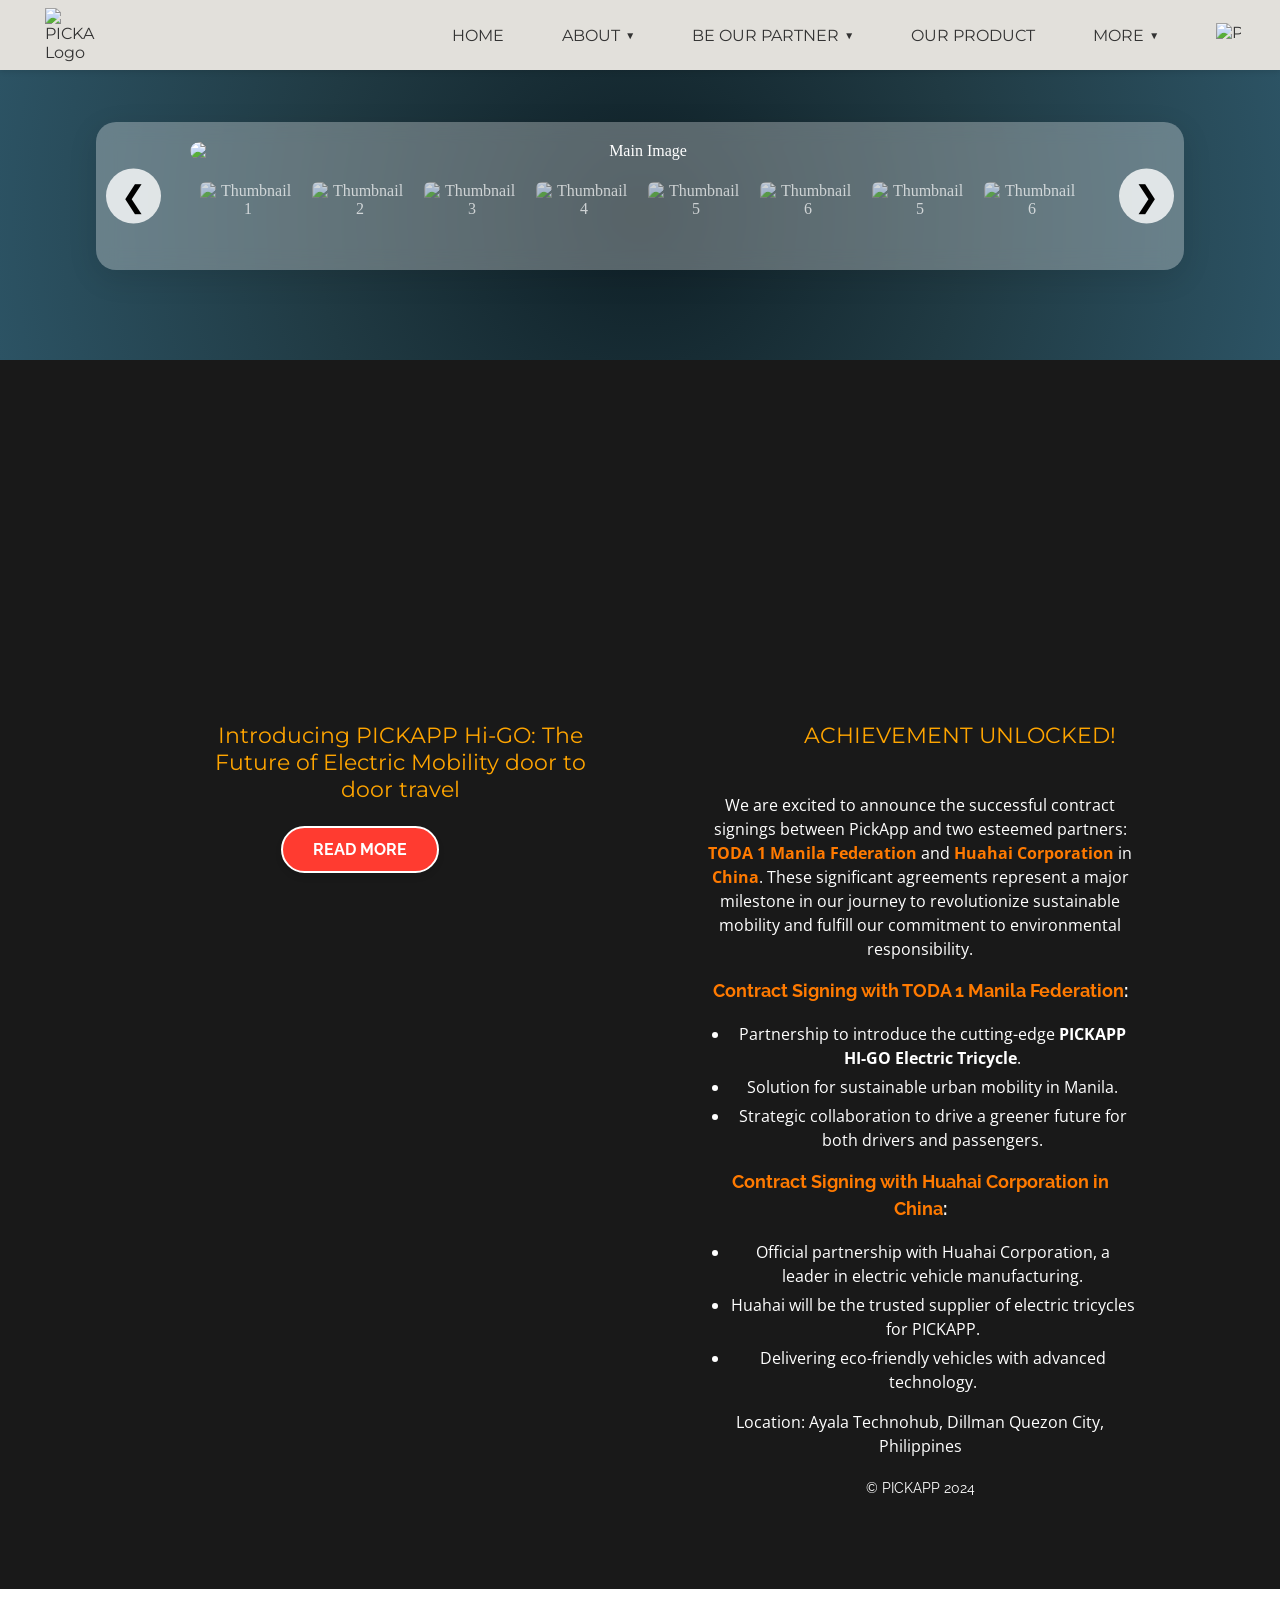
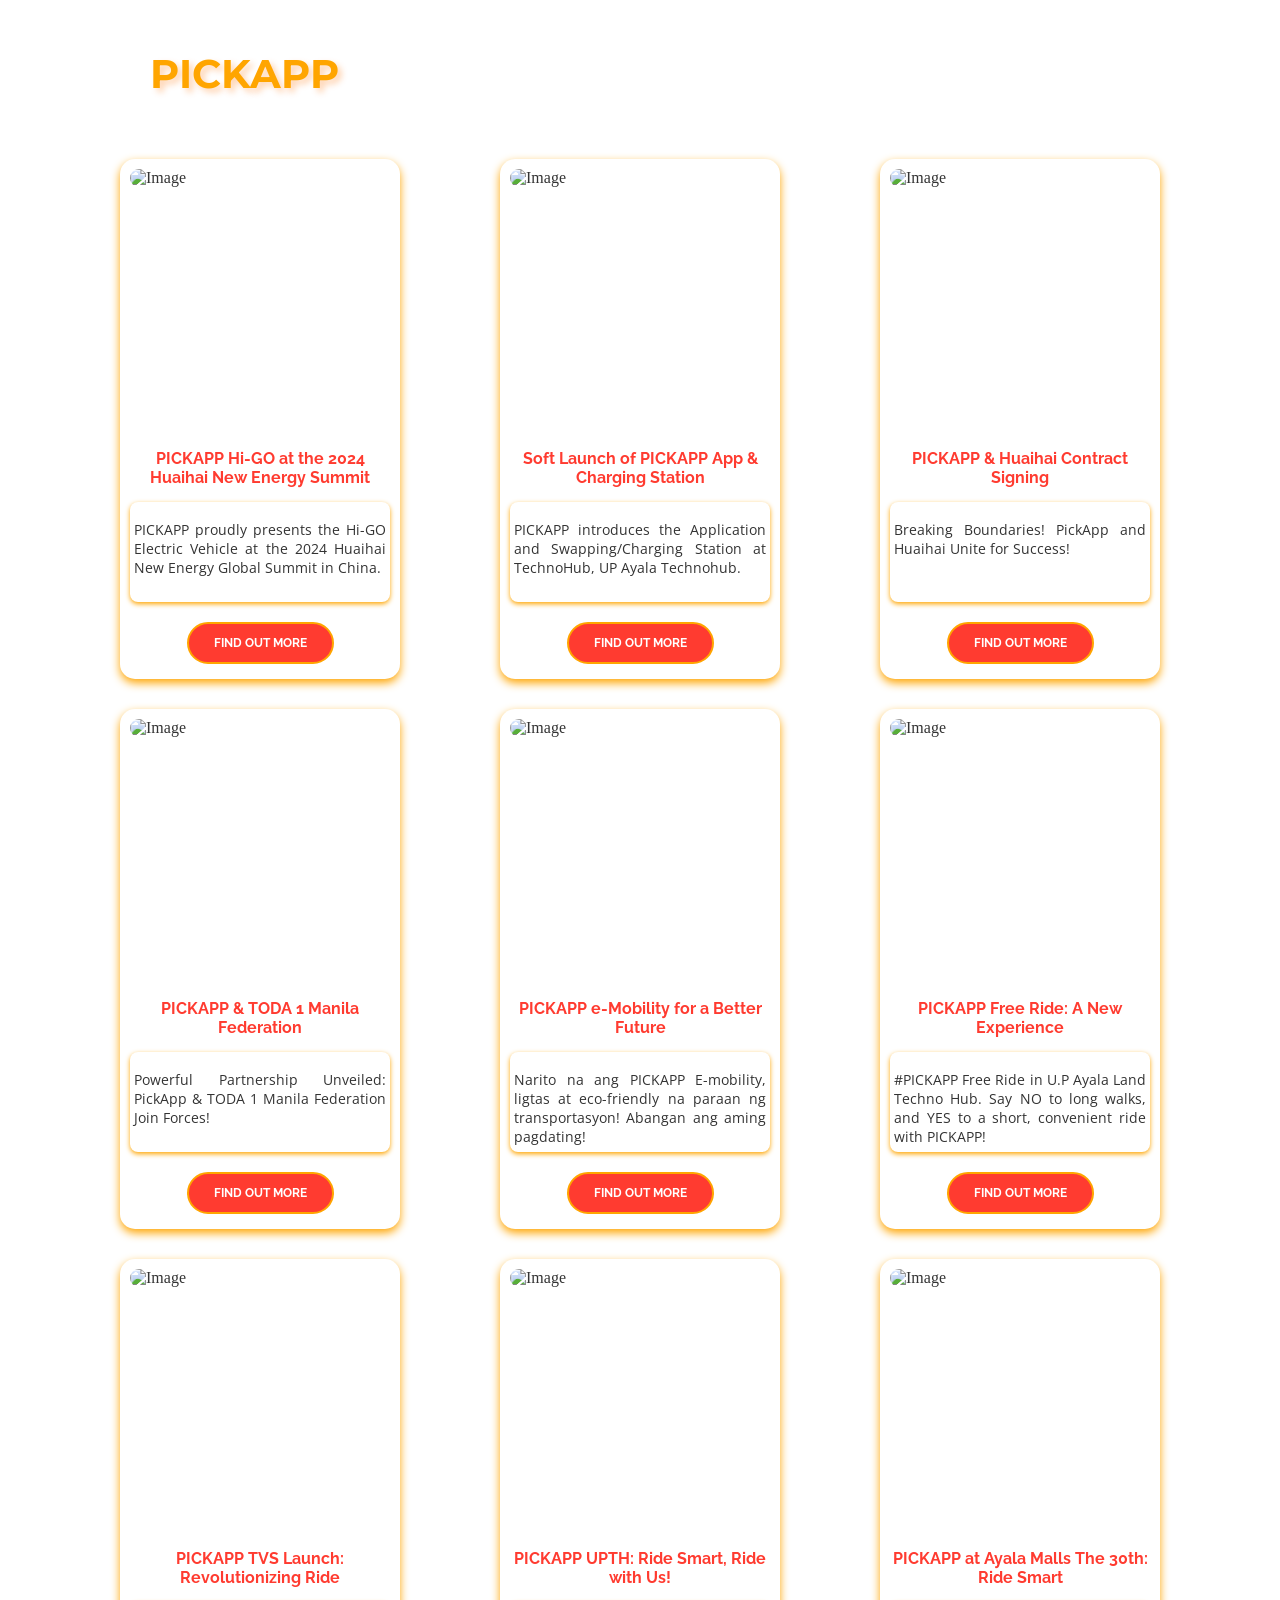
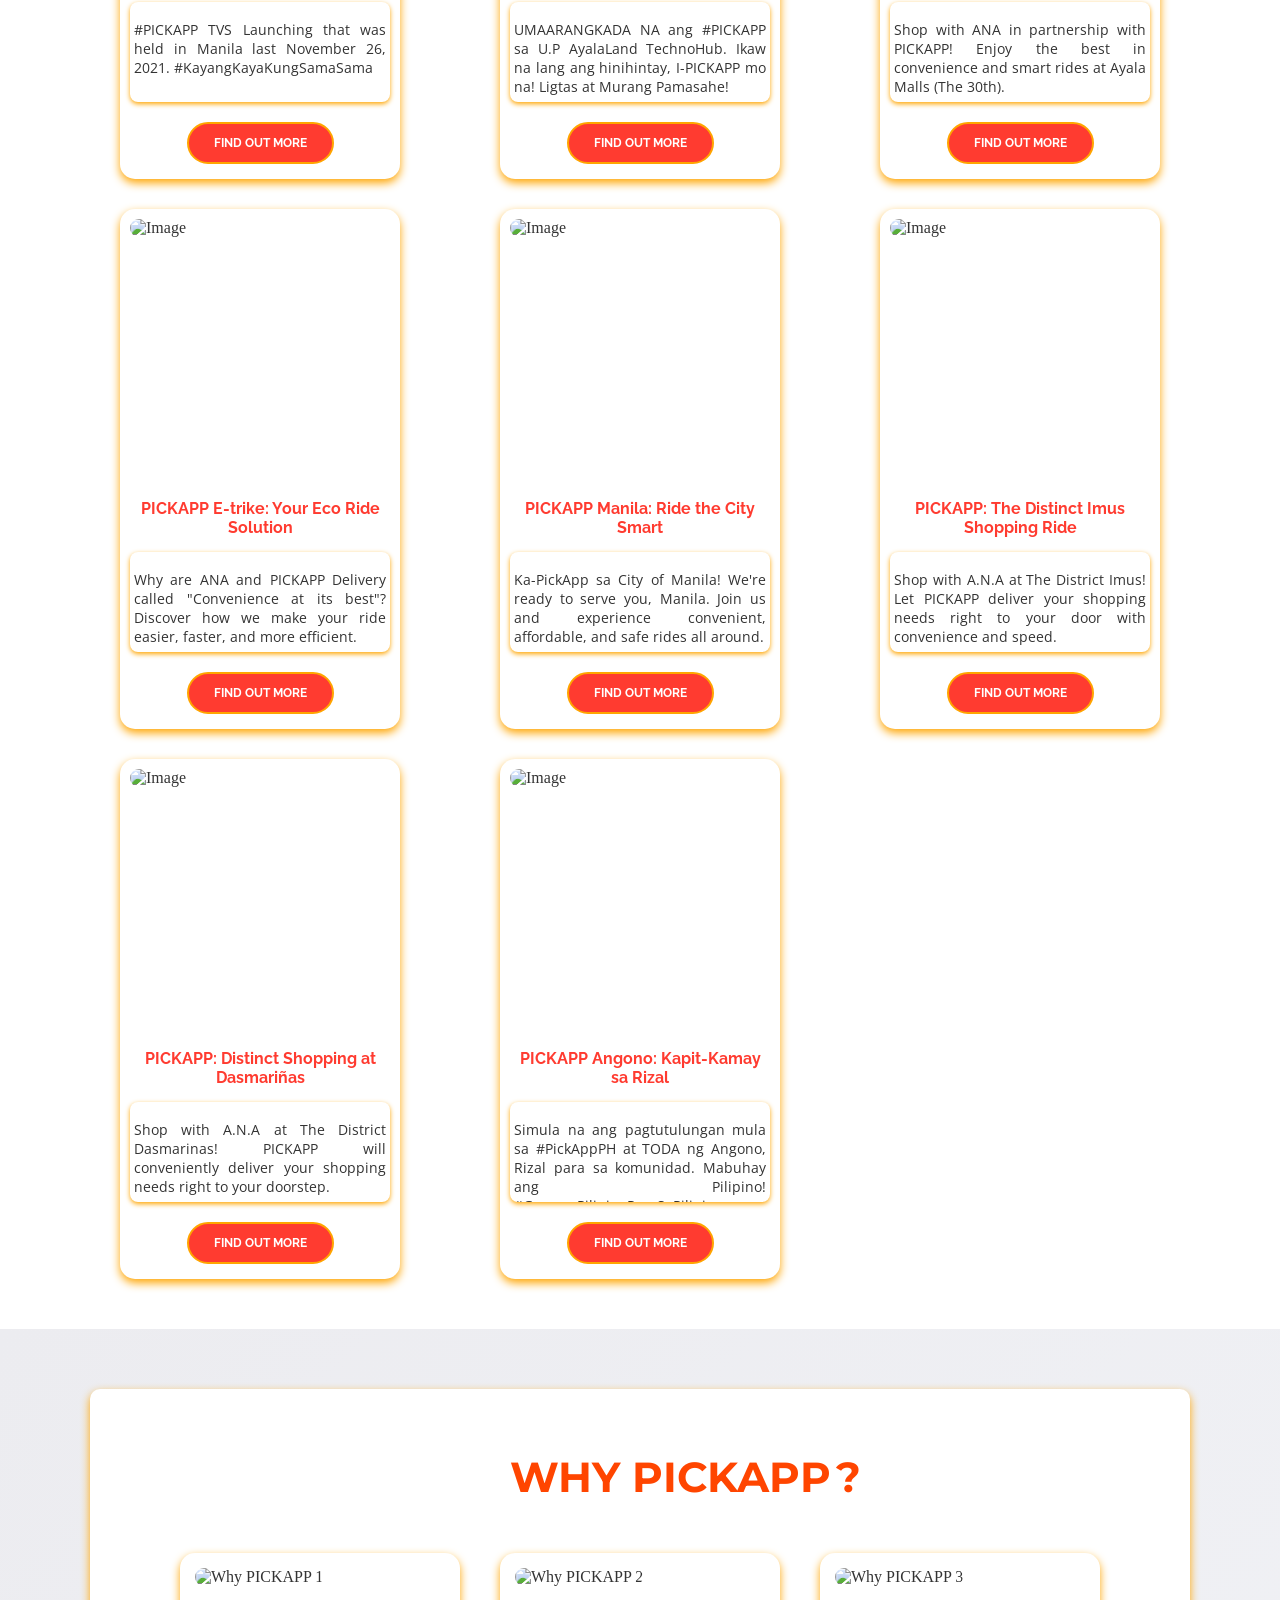
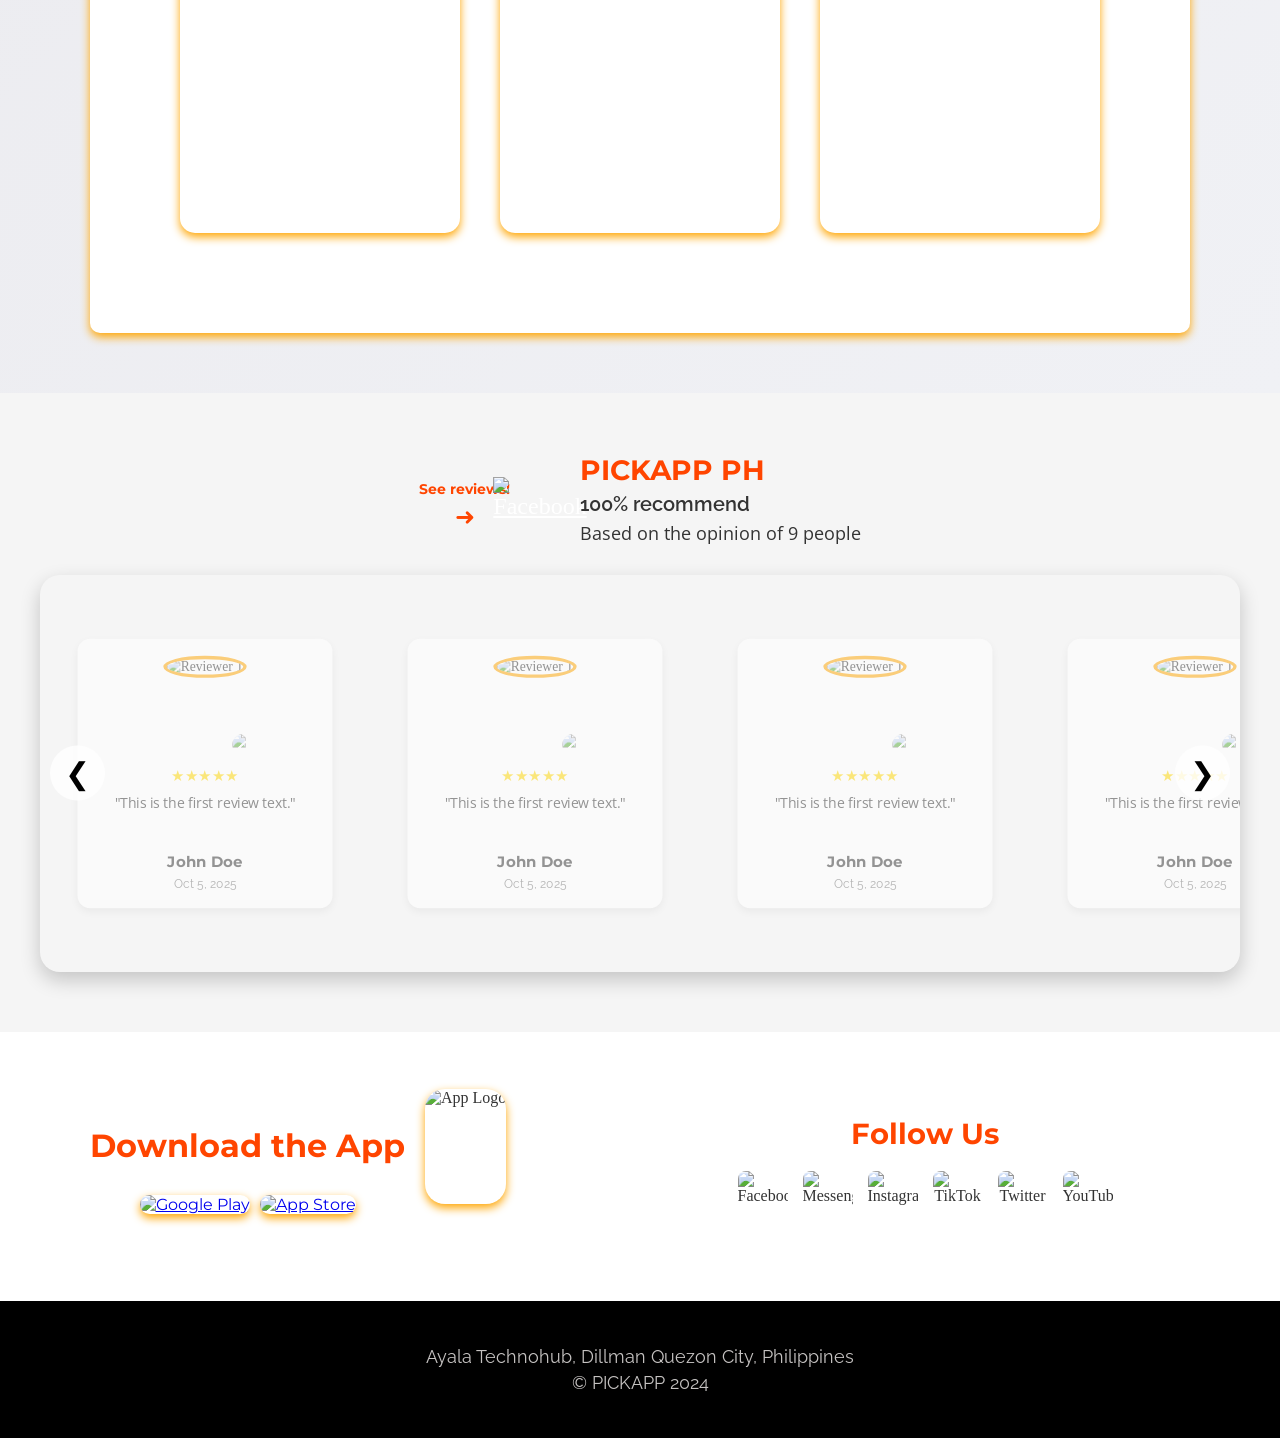
==== index.html @ 8f9430fb "edit font" ====
<!DOCTYPE html>
<html lang="en">
  <link href="https://fonts.googleapis.com/css2?family=Montserrat:wght@400;500;600;700&family=Raleway:wght@400;500;600;700&family=Open+Sans:wght@400;600;700&display=swap" rel="stylesheet">


<head>






  <meta charset="utf-8" />
  <meta name="viewport" content="width=device-width, initial-scale=1" />
  <title>PICKAPP</title>
  <link rel="icon" href="images/logo.png" type="image/png">
  <link rel="stylesheet" href="style.css">

  
  

</head>

<body>

  <!-- Navigation menu -->
  <nav>



    <div class="logo-container">
    <img src="images/logo.png" alt="PICKAPP Logo" class="logo" />
    </div>


    <ul class="menu" id="menu">
      <li><a href="index.html">HOME</a></li>
      <li class="dropdown">
        <input type="checkbox" id="about-toggle" />
        <label for="about-toggle" class="dropdown-link">ABOUT <span class="nav-arrow">▼</span></label>
        <ul class="dropdown-content">
          <li><a href="story.html">The Story Behind</a></li>
          <li><a href="services.html ">PICKAPP Services</a></li>
          <li><a href="how-to-use.html">How to use?</a></li>
          <li><a href="operating-areas.html">Operating Areas</a></li>
          <li><a href="news.html">News</a></li>
        </ul>
      </li>

      <li class="dropdown">
        <input type="checkbox" id="partner-toggle" />
        <label for="partner-toggle" class="dropdown-link">BE OUR PARTNER <span class="nav-arrow">▼</span></label>
        <ul class="dropdown-content">
          <li><a href="pickapp-driver.html">PICKAPP Driver</a></li>
          <li><a href="pickapp-merchant.html">PICKAPP Merchant</a></li>
        </ul>
      </li>

      <li><a href="our-product.html">OUR PRODUCT</a></li>

      <li class="dropdown">
        <input type="checkbox" id="more-toggle" />
        <label for="more-toggle" class="dropdown-link">MORE <span class="nav-arrow">▼</span></label>
        <ul class="dropdown-content">
          <li class="has-children">
            <a href="#" class="parent-label">SUPPORT</a>
            <ul class="submenu">
              <li><a href="quick-links.html">Quick Links</a></li>
              <li><a href="contact-us.html">Contact Us</a></li>
            </ul>
          </li>
          <li class="has-children">
            <a href="#" class="parent-label">OUR POLICIES</a>
            <ul class="submenu">
              <li><a href="disclaimer.html">Disclaimer</a></li>
              <li><a href="privacy-policy.html ">Privacy Policy</a></li>
              <li><a href="terms-and-condition.html">Terms and Conditions</a></li>
              <li><a href="#">FAQs</a></li>
            </ul>
          </li>
        </ul>
      </li>




    

    
    <!-- PERSON ICON + Sign In -->
    <li class="dropdown person-dropdown">
      <input type="checkbox" id="person-toggle" />
      <label for="person-toggle" class="dropdown-link">
        <img src="images/person-icon.png" alt="Person Icon" class="person-icon" />
      </label>
      <ul class="dropdown-content">
        <li><a href="admin-login.php">Sign In</a></li>
      </ul>
    </li>
  </ul>




    <div class="hamburger-icon">
      <span class="bar"></span>
      <span class="bar"></span>
      <span class="bar"></span>
    </div>
  </nav>




<!-- Hero Section -->
<section class="hero-section">
    <canvas id="network-bg"></canvas>
  <div class="gallery-container">
    <!-- Big Image -->
    <div class="gallery-main">
      <img id="mainImage" src="images/hero1.png" alt="Main Image">
    </div>

    <!-- Thumbnails -->
    <div class="gallery-thumbs">
      <img src="images/hero1.jpg" alt="Thumbnail 1" onclick="changeImage(this)">
      <img src="images/hero2.jpg" alt="Thumbnail 2" onclick="changeImage(this)">
      <img src="images/hero3.jpg" alt="Thumbnail 3" onclick="changeImage(this)">
      <img src="images/hero4.jpg" alt="Thumbnail 4" onclick="changeImage(this)">
      <img src="images/hero5.jpg" alt="Thumbnail 5" onclick="changeImage(this)">
      <img src="images/hero6.jpg" alt="Thumbnail 6" onclick="changeImage(this)">
       <img src="images/hero7.jpg" alt="Thumbnail 5" onclick="changeImage(this)">
      <img src="images/hero8.jpg" alt="Thumbnail 6" onclick="changeImage(this)">
    </div>
     <!-- Navigation buttons -->
    <button class="carousel-btn previous">&#10094;</button>
    <button class="carousel-btn proceed">&#10095;</button>
  </div>
</section>




<!-- Wrap the entire content with a parent div -->
<div class="full-page-background">
  <!-- Video Section -->
  <section class="video-section">
    <!-- Left Video Wrapper -->
<div class="video-wrapper">
  <div class="video-container">
    <iframe class="youtube-iframe" 
            data-src="https://www.youtube.com/embed/khmlN9m1Z7U" 
            src="https://www.youtube.com/embed/khmlN9m1Z7U?rel=0" 
            frameborder="0" 
            allow="accelerometer; autoplay; encrypted-media; gyroscope; picture-in-picture" 
            allowfullscreen></iframe>
  </div>
  <!-- Text below the left video -->
  <div class="video-title">
    Introducing PICKAPP Hi-GO: The Future of Electric Mobility door to door travel
  </div>
  
  <!-- Read More Button -->
  <div class="read-more-container">
    <button class="read-more-btn">READ MORE</button>
  </div>
</div>


    <!-- Right Video Wrapper -->
    <div class="video-wrapper">
      <div class="video-container">
        <iframe class="youtube-iframe" 
                data-src="https://www.youtube.com/embed/a-VS2TYZ-FQ" 
                src="https://www.youtube.com/embed/a-VS2TYZ-FQ?rel=0" 
                frameborder="0" 
                allow="accelerometer; autoplay; encrypted-media; gyroscope; picture-in-picture" 
                allowfullscreen></iframe>
      </div>
      <!-- Text below the right video -->
      <div class="video-title">
        ACHIEVEMENT UNLOCKED!
      </div>

      <!-- Achievement Text below the right video -->
      <div class="achievement-text">
        <p>We are excited to announce the successful contract signings between PickApp and two esteemed partners: <strong class="highlight">TODA 1 Manila Federation</strong> and <strong class="highlight">Huahai Corporation</strong> in <span class="highlight">China</span>. These significant agreements represent a major milestone in our journey to revolutionize sustainable mobility and fulfill our commitment to environmental responsibility.</p>

        <h3><span class="highlight">Contract Signing with TODA 1 Manila Federation</span>:</h3>
        <ul>
          <li>Partnership to introduce the cutting-edge <strong>PICKAPP HI-GO Electric Tricycle</strong>.</li>
          <li>Solution for sustainable urban mobility in Manila.</li>
          <li>Strategic collaboration to drive a greener future for both drivers and passengers.</li>
        </ul>

        <h3><span class="highlight">Contract Signing with Huahai Corporation in China</span>:</h3>
        <ul>
          <li>Official partnership with Huahai Corporation, a leader in electric vehicle manufacturing.</li>
          <li>Huahai will be the trusted supplier of electric tricycles for PICKAPP.</li>
          <li>Delivering eco-friendly vehicles with advanced technology.</li>
        </ul>

        <p>Location: Ayala Technohub, Dillman Quezon City, Philippines</p>
        <footer>© PICKAPP 2024</footer>
      </div>
    </div>
  </section>
</div>


<!-- Parent Container for Horizontal Alignment -->
<div class="horizontal-align-container">
  <!-- Title -->
  <h1 class="title-orange">PICKAPP</h1>

  <!-- Header Section -->
  <div class="header-section"></div>
</div>



<!-- Grid Section -->
<section class="grid-section">
  <div class="grid-container">



    <!-- Grid Item 1 -->
<div class="grid-item">
  <div class="image-container">
    <img src="images/findout1.png" alt="Image" class="grid-image" />
  </div>
  <div class="title">PICKAPP Hi-GO at the 2024 Huaihai New Energy Summit</div>
  <div class="description">
    <p>
      PICKAPP proudly presents the Hi-GO Electric Vehicle at the 2024 Huaihai New Energy Global Summit in China.
    </p>
  </div>
  <div class="button-container">
    <a href="groundbreaking.html">
      <button class="find-more-btn">Find Out More</button>
    </a>
  </div>
</div>


    <!-- Grid Item 2 -->
    <div class="grid-item">
      <div class="image-container">
        <img src="images/findout2.png" alt="Image" class="grid-image" />
      </div>
      <div class="title">Soft Launch of PICKAPP App & Charging Station</div>
      <div class="description">
        <p>
          PICKAPP introduces the Application and Swapping/Charging Station at TechnoHub, UP Ayala Technohub. 
        </p>
      </div>
      <div class="button-container">
        <a href="https://www.facebook.com/pickappphcommunity" 
           target="_blank" 
           rel="noopener noreferrer">
          <button class="find-more-btn">Find Out More</button>
        </a>
      </div>
    </div>

    <!-- Grid Item 3 -->
    <div class="grid-item">
      <div class="image-container">
        <img src="images/findout3.png" alt="Image" class="grid-image" />
      </div>
      <div class="title">PICKAPP & Huaihai Contract Signing</div>
      <div class="description">
        <p>Breaking Boundaries! PickApp and Huaihai Unite for Success!</p>
      </div>
      <div class="button-container">
        <a href="https://www.facebook.com/pickappphcommunity" 
           target="_blank" 
           rel="noopener noreferrer">
          <button class="find-more-btn">Find Out More</button>
        </a>
      </div>
    </div>

    <!-- Grid Item 4 -->
    <div class="grid-item">
      <div class="image-container">
        <img src="images/findout4.png" alt="Image" class="grid-image" />
      </div>
      <div class="title">PICKAPP & TODA 1 Manila Federation</div>
      <div class="description">
        <p>Powerful Partnership Unveiled: PickApp & TODA 1 Manila Federation Join Forces!</p>
      </div>
      <div class="button-container">
        <a href="https://www.facebook.com/pickappphcommunity" 
           target="_blank" 
           rel="noopener noreferrer">
          <button class="find-more-btn">Find Out More</button>
        </a>
      </div>
    </div>

    <!-- Grid Item 5 -->
    <div class="grid-item">
      <div class="image-container">
        <img src="images/findout5.png" alt="Image" class="grid-image" />
      </div>
      <div class="title">PICKAPP e-Mobility for a Better Future</div>
      <div class="description">
        <p>
          Narito na ang PICKAPP E-mobility, ligtas at eco-friendly na paraan ng transportasyon! Abangan ang aming pagdating!
        </p>
      </div>
      <div class="button-container">
        <a href="https://www.facebook.com/pickappphcommunity" 
           target="_blank" 
           rel="noopener noreferrer">
          <button class="find-more-btn">Find Out More</button>
        </a>
      </div>
    </div>

    <!-- Grid Item 6 -->
    <div class="grid-item">
      <div class="image-container">
        <img src="images/findout6.png" alt="Image" class="grid-image" />
      </div>
      <div class="title">PICKAPP Free Ride: A New Experience</div>
      <div class="description">
        <p>
          #PICKAPP Free Ride in U.P Ayala Land Techno Hub. Say NO to long walks, and YES to a short, convenient ride with PICKAPP!
        </p>    
      </div>
      <div class="button-container">
        <a href="https://www.facebook.com/pickappphcommunity" 
           target="_blank" 
           rel="noopener noreferrer">
          <button class="find-more-btn">Find Out More</button>
        </a>
      </div>
    </div>

    <!-- Grid Item 7 -->
    <div class="grid-item">
      <div class="image-container">
        <img src="images/findout7.png" alt="Image" class="grid-image" />
      </div>
      <div class="title">PICKAPP TVS Launch: Revolutionizing Ride</div>
      <div class="description">
        <p>
          #PICKAPP TVS Launching that was held in Manila last November 26, 2021. #KayangKayaKungSamaSama
        </p>
      </div>
      <div class="button-container">
        <a href="https://www.facebook.com/pickappphcommunity" 
           target="_blank" 
           rel="noopener noreferrer">
          <button class="find-more-btn">Find Out More</button>
        </a>
      </div>
    </div>

    <!-- Grid Item 8 -->
    <div class="grid-item">
      <div class="image-container">
        <img src="images/findout8.png" alt="Image" class="grid-image" />
      </div>
      <div class="title">PICKAPP UPTH: Ride Smart, Ride with Us!</div>
      <div class="description">
        <p>
          UMAARANGKADA NA ang #PICKAPP sa U.P AyalaLand TechnoHub. Ikaw na lang ang hinihintay, I-PICKAPP mo na! Ligtas at Murang Pamasahe!
        </p>
      </div>
      <div class="button-container">
        <a href="https://www.facebook.com/pickappphcommunity" 
           target="_blank" 
           rel="noopener noreferrer">
          <button class="find-more-btn">Find Out More</button>
        </a>
      </div>
    </div>

    <!-- Grid Item 9 -->
    <div class="grid-item">
      <div class="image-container">
        <img src="images/findout9.png" alt="Image" class="grid-image" />
      </div>
      <div class="title">PICKAPP at Ayala Malls The 30th: Ride Smart</div>
      <div class="description">
        <p>
          Shop with ANA in partnership with PICKAPP! Enjoy the best in convenience and smart rides at Ayala Malls (The 30th).
        </p>
      </div>
      <div class="button-container">
        <a href="https://www.facebook.com/pickappphcommunity" 
           target="_blank" 
           rel="noopener noreferrer">
          <button class="find-more-btn">Find Out More</button>
        </a>
      </div>
    </div>

    <!-- Grid Item 10 -->
    <div class="grid-item">
      <div class="image-container">
        <img src="images/findout10.png" alt="Image" class="grid-image" />
      </div>
      <div class="title">PICKAPP E-trike: Your Eco Ride Solution</div>
      <div class="description">
        <p>
          Why are ANA and PICKAPP Delivery called "Convenience at its best"? Discover how we make your ride easier, faster, and more efficient.
        </p>
      </div>
      <div class="button-container">
        <a href="https://www.facebook.com/pickappphcommunity/posts/233644895137249"
           target="_blank" 
           rel="noopener noreferrer">
          <button class="find-more-btn">Find Out More</button>
        </a>
      </div>
    </div>

    <!-- Grid Item 11 -->
    <div class="grid-item">
      <div class="image-container">
        <img src="images/findout11.png" alt="Image" class="grid-image" />
      </div>
      <div class="title">PICKAPP Manila: Ride the City Smart</div>
      <div class="description">
        <p>
          Ka-PickApp sa City of Manila! We're ready to serve you, Manila. Join us and experience convenient, affordable, and safe rides all around.
        </p>
      </div>
      <div class="button-container">
        <a href="https://www.facebook.com/pickappphcommunity" 
           target="_blank" 
           rel="noopener noreferrer">
          <button class="find-more-btn">Find Out More</button>
        </a>
      </div>
    </div>

    <!-- Grid Item 12 -->
    <div class="grid-item">
      <div class="image-container">
        <img src="images/findout12.png" alt="Image" class="grid-image" />
      </div>
      <div class="title">PICKAPP: The Distinct Imus Shopping Ride</div>
      <div class="description">
        <p>
          Shop with A.N.A at The District Imus! Let PICKAPP deliver your shopping needs right to your door with convenience and speed.
        </p>
      </div>
      <div class="button-container">
        <a href="https://www.facebook.com/TheDistrictImus/posts/5101913609882701" 
           target="_blank" 
           rel="noopener noreferrer">
          <button class="find-more-btn">Find Out More</button>
        </a>
      </div>
    </div>

    <!-- Grid Item 13 -->
    <div class="grid-item">
      <div class="image-container">
        <img src="images/findout13.png" alt="Image" class="grid-image" />
      </div>
      <div class="title">PICKAPP: Distinct Shopping at Dasmariñas</div>
      <div class="description">
        <p>
          Shop with A.N.A at The District Dasmarinas! PICKAPP will conveniently deliver your shopping needs right to your doorstep.
        </p>
      </div>
      <div class="button-container">
        <a href="https://www.facebook.com/TheDistrictDasmarinas/posts/1742062149276291" 
           target="_blank" 
           rel="noopener noreferrer">
          <button class="find-more-btn">Find Out More</button>
        </a>
      </div>
    </div>

    <!-- Grid Item 14 -->
    <div class="grid-item">
      <div class="image-container">
        <img src="images/findout14.png" alt="Image" class="grid-image" />
      </div>
      <div class="title">PICKAPP Angono: Kapit-Kamay sa Rizal</div>
      <div class="description">
        <p>
          Simula na ang pagtutulungan mula sa #PickAppPH at TODA ng Angono, Rizal para sa komunidad. Mabuhay ang Pilipino! #GawangPilipinoParaSaPilipino
        </p>
      </div>
      <div class="button-container">
        <a href="https://www.facebook.com/pickappphcommunity/posts/333092171859187" 
           target="_blank" 
           rel="noopener noreferrer">
          <button class="find-more-btn">Find Out More</button>
        </a>
      </div>
    </div>

  </div>
</section>






  </div>
</section>





<!-- Why PICKAPP Section -->
 <div class="why-background">
<section class="why-pickapp">
  <h2 class="why-title">WHY PICKAPP<span class="question-mark">?</span></h2>
  
  <div class="why-container">
    <div class="image-wrapper">
      <div class="flip-card">
        <div class="flip-card-inner">
          <div class="flip-card-front">
            <img src="images/why1.png" alt="Why PICKAPP 1">
          </div>
          <div class="flip-card-back">
            <div class="back-content">
              <h3>COMMUTER</h3>
              <hr>
              <ul>
                <li>Make commuter ride easier and safer.</li>
                <li>Transform physical queue to digital queue.</li>
              </ul>
            </div>
          </div>
        </div>
      </div>
    </div>

    <div class="image-wrapper">
      <div class="flip-card">
        <div class="flip-card-inner">
          <div class="flip-card-front">
            <img src="images/why2.png" alt="Why PICKAPP 2">
          </div>
          <div class="flip-card-back">
            <div class="back-content">
              <h3>MERCHANT-BUSINESS</h3>
              <hr>
              <ul>
                <li>Hassle-free business accounting and community management.</li>
                <li>Transformation to smart city.</li>
              </ul>
            </div>
          </div>
        </div>
      </div>
    </div>

    <div class="image-wrapper">
      <div class="flip-card">
        <div class="flip-card-inner">
          <div class="flip-card-front">
            <img src="images/why3.png" alt="Why PICKAPP 3">
          </div>
          <div class="flip-card-back">
            <div class="back-content">
              <h3>LIVELIHOOD</h3>
              <hr>
              <ul>
                <li>Continuous revenue for the merchant.</li>
                <li>The life and livelihood of tricycle drivers by using a mobile app – achieve target net take home pay.</li>
              </ul>
            </div>
          </div>
        </div>
      </div>
    </div>
  </div>
</section>
</div>



<section class="review-section">
  <!-- Title / Header -->
  <!-- Title / Header -->
<div class="review-header">
  <div class="arrow-wrapper">
    <p class="arrow-text">See reviews!</p>
    <span class= "arrow">&#10140;</span> <!-- arrow pointing to FB icon -->
  </div>

  <a href="https://www.facebook.com/pickappofficial/reviews/" target="_blank" class="fb-icon-large">
    <img src="images/facebook.png" alt="Facebook">
  </a>

  <div class="review-header-text">
    <h3>PICKAPP PH</h3>
    <p class="recommend">100% recommend</p>
    <p class="opinion">Based on the opinion of 9 people</p>
  </div>
</div>


  <div class="review-carousel">
    <div class="carousel-track">



      <!-- Slides (keep your existing slides here) -->
      <div class="review-slide">
        <div class="reviewer-img-wrapper">
          <img src="images/review1.png" alt="Reviewer 1" class="reviewer-img">
          <img src="images/facebook.png" alt="Facebook" class="fb-icon">
        </div>
        <div class="review-stars">★★★★★</div>
        <p class="review-comment">"This is the first review text."</p>
        <h4 class="review-name">John Doe</h4>
        <span class="review-date">Oct 5, 2025</span>
      </div>

      <!-- Slides (keep your existing slides here) -->
      <div class="review-slide">
        <div class="reviewer-img-wrapper">
          <img src="images/review1.png" alt="Reviewer 1" class="reviewer-img">
          <img src="images/facebook.png" alt="Facebook" class="fb-icon">
        </div>
        <div class="review-stars">★★★★★</div>
        <p class="review-comment">"This is the first review text."</p>
        <h4 class="review-name">John Doe</h4>
        <span class="review-date">Oct 5, 2025</span>
      </div>

      <!-- Slides (keep your existing slides here) -->
      <div class="review-slide">
        <div class="reviewer-img-wrapper">
          <img src="images/review1.png" alt="Reviewer 1" class="reviewer-img">
          <img src="images/facebook.png" alt="Facebook" class="fb-icon">
        </div>
        <div class="review-stars">★★★★★</div>
        <p class="review-comment">"This is the first review text."</p>
        <h4 class="review-name">John Doe</h4>
        <span class="review-date">Oct 5, 2025</span>
      </div>

      <!-- Slides (keep your existing slides here) -->
      <div class="review-slide">
        <div class="reviewer-img-wrapper">
          <img src="images/review1.png" alt="Reviewer 1" class="reviewer-img">
          <img src="images/facebook.png" alt="Facebook" class="fb-icon">
        </div>
        <div class="review-stars">★★★★★</div>
        <p class="review-comment">"This is the first review text."</p>
        <h4 class="review-name">John Doe</h4>
        <span class="review-date">Oct 5, 2025</span>
      </div>

      <!-- Slides (keep your existing slides here) -->
      <div class="review-slide">
        <div class="reviewer-img-wrapper">
          <img src="images/review1.png" alt="Reviewer 1" class="reviewer-img">
          <img src="images/facebook.png" alt="Facebook" class="fb-icon">
        </div>
        <div class="review-stars">★★★★★</div>
        <p class="review-comment">"This is the first review text."</p>
        <h4 class="review-name">John Doe</h4>
        <span class="review-date">Oct 5, 2025</span>
      </div>
      <!-- ... other slides ... -->
    </div>

    <!-- Navigation buttons -->
    <button class="carousel-btn previous">&#10094;</button>
    <button class="carousel-btn proceed">&#10095;</button>
  </div>
</section>





<!-- DOWNLOAD SECTION -->
<section class="download-section">
  <div class="download-container">

    
    <!-- LEFT SIDE -->
    <div class="download-left">
      <div class="download-left-flex">


        <!-- Text & Buttons -->
        <div class="download-text">
          <h2 class="download-title">Download the App</h2>
          <div class="download-buttons">
            <a href="#" class="download-btn">
              <img src="images/googleplay.png" alt="Google Play" class="btn-img">
            </a>
            <a href="#" class="download-btn">
              <img src="images/appstore.png" alt="App Store" class="btn-img">
            </a>
          </div>
        </div>

        <!-- Logo on the right -->
        <div class="download-logo">
          <img src="images/app-logo.png" alt="App Logo" class="app-logo">
        </div>
      </div>
    </div>




<div class="download-right">
  <h2 class="follow-title">Follow Us</h2>
  <div class="social-icons">
    <div class="social-item facebook">
      <img src="images/facebook.png" alt="Facebook">
      <div class="social-hover">
        <span>Facebook</span>
      </div>
    </div>
    <div class="social-item messenger">
      <img src="images/messenger.png" alt="Messenger">
      <div class="social-hover">
        <span>Messenger</span>
      </div>
    </div>
    <div class="social-item instagram">
      <img src="images/ig.png" alt="Instagram">
      <div class="social-hover">
        <span>Instagram</span>
      </div>
    </div>
    <div class="social-item tiktok">
      <img src="images/tiktok.png" alt="TikTok">
      <div class="social-hover">
        <span>TikTok</span>
      </div>
    </div>
    <div class="social-item twitter">
      <img src="images/twitter.png" alt="Twitter">
      <div class="social-hover">
        <span>Twitter</span>
      </div>
    </div>
    <div class="social-item youtube">
      <img src="images/youtube.png" alt="YouTube">
      <div class="social-hover">
        <span>YouTube</span>
      </div>
    </div>
  </div>
</div>

  </div>
</section>





<!-- FOOTER -->
<footer class="site-footer">
  <p>Ayala Technohub, Dillman Quezon City, Philippines</p>
  <p>© PICKAPP 2024</p>
</footer>





<script src="script.js"></script>


</body>

</html>
---- style.css ----
/* ===== base ===== */
* {
  box-sizing: border-box;
}

body {
  color: #333333;
  margin: 0;

}

/* ===== nav container ===== */
nav {
  font-family: 'Montserrat', sans-serif;
  background-color: #e2e0db; /* White background */
  padding: 10px 25px;
  position: fixed;       /* fixed at top */
  top: 0;
  left: 0;
  width: 100%;
  display: flex;
  justify-content: center;  
  align-items: center;
  z-index: 1000;         /* above content */
  height: 70px;          /* set navbar height */
  box-shadow: 0 2px 5px rgba(0,0,0,0.1); /* optional shadow */
}


/* Person icon */
.person-icon {
  width: 25px;
  height: 25px;
  vertical-align: middle;
}

/* Dropdown adjustments for person icon */
.person-dropdown .dropdown-content {
  right: 0;  /* align dropdown to the right */
  left: auto;
}

.person-dropdown .dropdown-link {
  cursor: pointer;
}



/* Hide checkboxes used for toggles */
input[type="checkbox"] {
  display: none;  /* Hide checkboxes */
}

/* Logo container in the navigation */
.logo-container {
  display: flex;
  align-items: center;
  justify-content: flex-start; /* Keep logo left-aligned */
  margin-right: -5px; /* Space between the logo and the menu items */
  padding-left: 20px; /* Space from the left edge */
}

/* Logo image styling */
.logo {
  width: 50px; /* Adjust the width of the logo */
  height: auto; /* Maintain aspect ratio */
}


/* ===== main menu (horizontal) ===== */
.menu {
  list-style: none;
  margin: 0;
  display: flex;            /* Horizontal layout */
  gap: 30px;                /* Spacing between items */
  align-items: center;
  justify-content: right;  /* Ensure the items stay centered */
  position: relative; /* Ensure the menu stays centered when dropdowns open */
  width: 100%;  /* Ensure full width for centering */
}

/* Each top-level item */
.menu > li {
  position: relative;
  white-space: nowrap;
  padding: 0 10px;
}

/* Normal link style */
.menu a,
.dropdown-link {
  color: #333333; /* Default text color is black */
  text-decoration: none;
  font-weight: 400;
  font-size: 16px;
  padding: 6px 4px;
  display: inline-flex;
  align-items: center;
  gap: 6px;
  cursor: pointer;
  transition: all 0.3s ease; /* Smooth transition */
  position: relative; /* Allow pseudo-elements to be positioned */
}

/* Underline effect (line) */
.menu a::after,
.dropdown-link::after {
  content: "";
  display: block;
  height: 2px;
  width: 0;
  background: #ff9800; /* Orange underline */
  position: absolute;
  bottom: -4px; /* Position the line below the text */
  left: 0;
  transition: width 0.22s ease;
}

/* Hover effect for links: change text and underline */
.menu a:hover::after,
.dropdown-link:hover::after {
  width: 100%; /* Underline appears */
}

.menu a:hover,
.dropdown-link:hover {
  color: #ff9800; /* Text turns orange on hover */
  background-color: transparent; /* No background color change */
}

.menu a.active {
  font-weight: bold;
  color: #ff9800;
}

.dropdown-link.active-dropdown {
  font-weight: bold;
  color: #ff9800;
}

/* ===== arrow (inline with text) ===== */
.dropdown-link .nav-arrow {
  display: inline-block;
  font-size: 14px;
  line-height: 1;
  transition: transform 0.2s ease, color 0.3s ease;
}

.dropdown-link:hover .nav-arrow {
  color: #ff9800; /* Arrow color changes to orange on hover */
}

/* When its checkbox is checked, we will handle arrow via JS (text) and optionally rotate */
.dropdown input[type="checkbox"] + .dropdown-link {
  display: inline-flex;
  align-items: center;
}

/* ===== dropdown content (first level) ===== */
.dropdown-content {
  display: none;
  position: absolute;
  top: calc(100% + 10px); /* Gap below nav */
  left: 0;
  background: rgb(240,240,240);
  min-width: 190px;
  border-radius: 6px;
  padding: 8px;
  box-shadow: 0 8px 20px rgba(0,0,0,0.18);
  z-index: 999;
  flex-direction: column;
}

/* Open when its toggle (checkbox) is checked - CSS fallback (JS also manages) */
.dropdown input[type="checkbox"]:checked ~ .dropdown-content {
  display: flex;
}

/* Dropdown items */
.dropdown-content > li {
  list-style: none;
  margin: 6px 0;
}

/* Dropdown links style */
.dropdown-content a {
   color: #333333;
  text-decoration: none;
  display: block;
  padding: 8px 10px;
  border-radius: 4px;
  font-size: 14px;
}

/* Hover inside dropdown */
.dropdown-content a:hover {
  background: #ff9900;
   color: #333333;
}

/* ===== submenu inside MORE (always visible when MORE opens) ===== */
.has-children { margin: 4px 0; }

.submenu {
  list-style: none;
  padding-left: 14px; /* Indent */
  margin-top: 6px;
}  

.submenu li { 
  margin: 4px 0;


 }
.submenu a {
  font-size: 13px;
  color: #333;
  padding: 6px 8px;
}

.submenu a:hover { color: #333333; }




.hero-section {
  position: relative;
  overflow: hidden;
    margin-top: 70px;
  padding: 50px 0; /* Add spacing at top and bottom */
  text-align: center; /* Center the carousel content */
  color: white; /* Keep white text if you plan to add overlay text later */
}



.gallery-container {
  position: relative;
  max-width: 1200px;
  width: 85%;
  margin: 2px auto 40px;
  padding: 20px;
  border-radius: 20px;

  /* Transparent + blur background */
  background-color: rgba(255, 255, 255, 0.3);
  backdrop-filter: blur(10px);

  /* Shadow for depth */
  box-shadow: 0 8px 30px rgba(0, 0, 0, 0.1);

  text-align: center;
  display: flex;
  flex-direction: column;
  align-items: center;
}


/* Main image container */
.gallery-main {
  width: 100%;
  max-width: 900px; /* limit large screen size */
  margin: 0 auto; /* center horizontally */
  display: flex;
  justify-content: center;
  align-items: center;
  border-radius: 10px;
  overflow: hidden;
}

/* Image styling */
.gallery-main img {
  width: 100%;
  height: auto;
  max-height: 480px; /* limit vertical size */
  object-fit: contain; /* show whole image, no crop */
  border-radius: 10px;
   transition: opacity 0.6s ease;
}

/* Subtle zoom effect on hover (optional) */
.gallery-main img:hover {
  transform: scale(1.02);
}


/* ===== THUMBNAILS (Desktop Default) ===== */
.gallery-thumbs {
  display: flex;
  justify-content: center;
  flex-wrap: wrap;
  gap: 12px;
  margin-top: 20px;
  width: 100%;
}

.gallery-thumbs img {
  width: 100px;
  height: 70px;
  object-fit: cover;
  border-radius: 8px;
  cursor: pointer;
  opacity: 0.7;
  transition: transform 0.3s ease, opacity 0.3s ease, box-shadow 0.3s ease;
  border: 2px solid transparent;
}

.gallery-thumbs img:hover {
  opacity: 1;
  transform: scale(1.05);
  box-shadow: 0 0 8px rgba(0, 0, 0, 0.2);
}

.gallery-thumbs img.active {
  opacity: 1;
  border-color: #ff9900;
  box-shadow: 0 0 10px rgba(255, 153, 0, 0.5);
}

/* ===== FADE ANIMATION ===== */
#mainImage {
  transition: opacity 0.5s ease-in-out;
}

.fade-out {
  opacity: 0;
}

.fade-in {
  opacity: 1;
}


#network-bg {
  position: absolute;
  top: 0;
  left: 0;
  width: 100%;
  height: 100%;
  z-index: 0;
  display: block;
  background: radial-gradient(circle at center, #0f2027, #203a43, #2c5364);
}

.gallery-container {
  position: relative;
  z-index: 2; /* ensures content is above background */
}


/* ===== hide carousel-nav on mobile devices ===== */
@media (max-width: 768px) {


   nav {
    justify-content: flex-start;
    padding: 10px 15px;       /* smaller padding to reduce height */
    position: fixed;          /* make it stay in place */
    top: 0;                   /* align to screen top */
    left: 0;
    width: 100%;
    background-color: #e2e0db;
    z-index: 9999;
  }

  .gallery-main {
    height: 320px;
  }
 .gallery-thumbs {
    flex-wrap: nowrap;               /* 🔹 Keep in one line */
    overflow-x: auto;                /* 🔹 Enables horizontal scroll/swipe */
    overflow-y: hidden;
    justify-content: flex-start;
    gap: 10px;
    padding: 10px 5px;
    scroll-snap-type: x mandatory;   /* 🔹 Snaps thumbnails when swiping */
    -webkit-overflow-scrolling: touch;
  }

.gallery-thumbs img {
    width: 90px;
    height: 60px;
    flex: 0 0 auto;                  /* 🔹 Prevent shrinking */
    scroll-snap-align: center;       /* 🔹 Smooth snapping */
  }
  .logo-container {
    padding-left: 15px; /* Slightly reduce left padding */
  }

  .logo {
    width: 40px; /* Reduce logo size for tablets */
  }

  .menu {
  position: fixed;          /* Cover viewport */
  top: 0;
  left: 0;
  width: 100vw;
  height: 100vh;
  background-color: #fff;
  flex-direction: column;
  justify-content: flex-start;
  align-items: left;
  padding-top: 100px;       /* Space for logo + hamburger */
  gap: 2px;
  z-index: 9999;
  transform: translateX(-100%); /* Hide off-screen initially */
  transition: transform 0.3s ease-in-out;
  overflow-y: auto;         /* Scroll if content exceeds viewport */
}



/* Each top-level menu item full width and centered */
.menu > li {
  width: 100%;
  text-align: left;
  padding: 10px 2px;
  gap: 1px;
}

/* Links inside overlay menu */
.menu > li a,
.dropdown-link {
  font-size: 18px;
  display: block;
  width: 100%;
  padding: 8px 0;
}


/* Dropdown content inside overlay */
.dropdown-content {
  position: static;         /* Vertical flow */
  display: none;
  background: #f0f0f0;
  width: 100%;
  text-align: left;
  padding: 5px 5px;
   box-shadow: 0 8px 20px rgba(0,0,0,0.18);
}
 .dropdown input[type="checkbox"]:checked ~ .dropdown-content {
  display: block;
}
/* Submenu styling */
.submenu {
  padding-left: 20px;
  text-align: left;
}

  .submenu a {
   color: #333;;
  }
/* Hamburger icon fixed */
.hamburger-icon {
  display: block;
  position: fixed;
  top: 15px;
  right: 25px;
  z-index: 10000;
  cursor: pointer;
  padding: 8px; /* Adds space around the bars for hover circle */
  border-radius: 50%; /* Make hover circle round */
}

.hamburger-icon:hover,
.hamburger-icon:active {
  background-color: #FF8C00; /* Red-orange circle */
}

  .hamburger-icon .bar {
    display: block;
    width: 25px;
    height: 3px;
    margin: 5px 0;
    background-color: #333;
     transition: all 0.3s ease;
  }

 /* Show overlay when active */
.menu.active {
  transform: translateX(0);
}

  /* Transform Hamburger to X when active */
.hamburger-icon.active .bar:nth-child(1) {
  transform: rotate(45deg) translate(5px, 5px);
  background-color: red;
}
.hamburger-icon.active .bar:nth-child(2) {
  opacity: 0;
}
.hamburger-icon.active .bar:nth-child(3) {
  transform: rotate(-45deg) translate(5px, -5px);
   background-color: red;
}

/* Make dropdown label a flex container */
.dropdown-link {
  display: flex;             /* Flex container */
  justify-content: space-between; /* Push arrow to the far right */
  align-items: center;       /* Center vertically */
  width: 100%;               /* Take full width of dropdown item */
 
}

/* Optional: Adjust the arrow spacing */
.dropdown-link .nav-arrow {
  margin-left: 10px; /* Small space between text and arrow */
  transition: transform 0.3s ease; /* Smooth rotate effect */
  margin-right: 30px;
}


}


@media (max-width: 480px) {
  .gallery-main {
    height: 260px;
  }

  .gallery-thumbs img {
    width: 75px;
    height: 50px;
  }
}


















/* Full Page Background (covers the entire page) */
.full-page-background {
  background-color: rgb(25, 25, 25); /* Black background for the entire page */
  color: white; /* Make text white */
  padding: 20px 0; /* Add padding to the top and bottom */
  width: 100%;
  min-height: 100vh; /* Ensure the background covers at least the full height of the screen */
}


/* General styles for the video section */
.video-section {
  display: grid;
  grid-template-columns: 1fr 1fr; /* Two equal-width columns */
  gap: 20px; /* Space between videos */
  justify-items: center;
  align-items: start; /* Align at the top of the container */
  margin: 50px;
  padding: 0 40px; /* Added padding to ensure space on the sides */
  box-sizing: border-box;

  
}

/* Wrapper for each video and its title */
.video-wrapper {
  display: flex;
  flex-direction: column; /* Stack video and title vertically */
  align-items: center;
  width: 100%;
  max-width: 500px; /* Limit the max width */
  margin-bottom: 20px;
}

/* Style for each video container */
.video-container {
  position: relative;
  width: 100%;
  max-width: 500px;
  cursor: pointer;
  overflow: hidden;
  transition: transform 0.3s ease;
  margin: 0 auto; /* Center the videos */
  border: 3px solid transparent;
  border-radius: 8px;
}

/* Aspect ratio container to maintain consistent size */
.video-container::before {
  content: "";
  display: block;
  padding-top: 56.25%; /* 16:9 aspect ratio */
}

/* The iframe should cover the area */
.youtube-iframe {
  position: absolute;
  top: 0;
  left: 0;
  width: 100%;
  height: 100%;
  object-fit: cover;
  display: block;
  border-radius: 8px;
}

/* Hover effect on the container */
.video-container:hover {
  transform: scale(1.05);
  border: 3px solid orange;
  box-shadow: 0 4px 20px rgba(255, 69, 0, 0.7);
}

/* General styling for video titles */
.video-title {
  font-family: 'Montserrat', sans-serif;
  font-size: 22px;
  color: orange;
  text-align: center;
  margin-top: 15px;
  padding: 0 10px;
  max-width: 90%;
}

/* General styles for the achievement text */
.achievement-text {
  font-family: 'Open Sans', sans-serif;
  margin-top: 20px;
  font-size: 16px;
  color: white;
  padding: 0 10px;
  max-width: 90%;
  text-align: center;
   line-height: 1.5;
}

/* Highlight text with orange color */
.highlight {
  font-weight: bold;
  color: orange;
}


/* Heading styles for achievement section */
.achievement-text h3 {
font-family: 'Raleway', sans-serif;
  font-size: 18px;
  font-weight: bold;
  margin-top: 15px;
}

/* Style for unordered list (bullet points) */
.achievement-text ul  {
  font-family: 'Open Sans', sans-serif;
  list-style-type: disc; /* Add bullets */
  margin-left: 20px;     /* Keep some space from container edge */
  padding-left: 5px;    /* Reduce space between bullet and text */
  color: white;
}

/* Styling for list items */
.achievement-text ul li {
  margin-bottom: 5px;
  line-height: 1.5;
}
/* Styling for footer */
footer {
  font-family: 'Raleway', sans-serif;
  font-size: 14px;
  color: white;
  margin-top: 20px;
}









/* Responsive design for smaller screens */
@media (max-width: 768px) {
  .video-section {
    grid-template-columns: 1fr; /* Stack videos vertically */
    padding: 0 10px;
  }

  .video-wrapper {
    width: 100%; /* Make video-wrapper take full width */
  }

  .video-title {
    font-size: 18px;
    margin-top: 20px;
  }

  .achievement-text {
    font-size: 16px;
    padding: 0 10px;
  }

  .achievement-text h3 {
    font-size: 16px;
  }

  .achievement-text ul {
    margin-left: 15px;
  }
/* Responsive Read More button */
  .read-more-container {
    display: flex;
    justify-content: center ; /* Center the button */
    padding: 15px 10px;     /* Add spacing around the button */
  }

  .read-more-btn {
    font-size: 14px;
    padding: 8px 16px !important;
    width: 100% !important;          /* Reduce width on mobile */
    max-width: 250px !important;    /* Limit max width */
    cursor: pointer;
    border: none;
    background-color: #FF8C00;
    color: #fff;
    border-radius: 5px;
    transition: background 0.3s ease;
  }

  .read-more-btn:hover {
    background-color: #e57700;
  }
}










/* Styling for the Read More button */
.read-more-container {
  text-align: center; /* Center the button */
  margin-top: 15px; /* Space above the button */
}

.read-more-btn {
  font-family: 'Raleway', sans-serif;
  background-color: #FF3B30; /* Light orange background */
  color: white; /* White text */
  font-size: 16px;
  padding: 12px 30px; /* Vertical and horizontal padding for size */
  border: 2px solid #ffffff; /* Increased border thickness to make it more visible */
  border-radius: 30px; /* Round shape */
  cursor: pointer;
  transition: all 0.3s ease; /* Smooth transition */
  font-weight: bold;
  text-transform: uppercase; /* Make the text uppercase */
  box-shadow: 0 4px 6px rgba(0, 0, 0, 0.1); /* Optional: adds shadow for effect */
}

/* Hover effect: Change background to orange and text to white */
.read-more-btn:hover {
  background-color: #FF8C00; /* Darker orange */
  border: 2px solid #ff9900; /* Increased border thickness to make it more visible */
  color: #333333; /* White text */
}

/* Focus style for accessibility (when clicked or selected) */
.read-more-btn:focus {
  outline: none; /* Remove default focus outline */
  box-shadow: 0 0 0 3px rgba(255, 140, 0, 0.5); /* Add custom focus outline */
}

/* Grid Section */
.grid-section {
  display: flex;
  align-items: center; /* Center vertically */
  justify-content: center; /* Center horizontally */
  flex-direction: column; /* Align content vertically */
  min-height: 100vh; /* Ensure it takes full viewport height */
  background-size: cover;
  background-position: center center;
  background-repeat: no-repeat;
  padding: 50px 20px;
  width: 100%;
  box-sizing: border-box; /* Prevent padding from affecting the layout */
}




/* Container to align the title and header section vertically */
.vertical-align-container {
  display: flex;
  flex-direction: column; /* Stack the items vertically */
  justify-content: center; /* Center the items vertically */
  align-items: center; /* Center the items horizontally */
  height: 100vh; /* Full height of the viewport */
  margin: 0; /* Remove default margin */
}

/* Container to align the title and header section horizontally */
.horizontal-align-container {
  display: flex;
  align-items: center; /* Vertically center the items */
  justify-content: flex-start; /* Align items to the left */
  height: 120px; /* Set the container height */
  padding-left: 150px; /* Optional: Adds padding to the left of the container */
  padding-top: 50px;
}

/* Header Section Styling */
.header-section {
  width: 100px; /* Set the width to 100px */
  height: 100px; /* Set the height to 100px */
  background-image: url('images/latest.png'); /* Add background image */
  background-size: cover; /* Cover the entire container */
  background-position: center; /* Center the image */
  display: flex;
  justify-content: center; /* Horizontally center the text */
  padding: 0; /* No extra padding */
  margin-left: 20px; /* Space between the title and header section */
}

/* Title Styling */
.title-orange {
  font-family: 'Montserrat', sans-serif;
  color: orange; /* Set the color of the title to orange */
  font-size: 40px; /* Adjust font size to fit the container */
  margin: 0; /* Remove margin */
  text-shadow: 4px 4px 6px rgba(255, 111, 0, 0.3); /* Add shadow effect */
}




/* Grid Container */
.grid-container {
  display: grid;
  grid-template-columns: repeat(3, 1fr); /* 3 columns on desktop */
  justify-items: center; /* Center items horizontally */
  max-width: 1200px; /* Max width for grid */
  width: 100%; /* Full width */
  padding: 0 40px;
  grid-column-gap: 20px; /* Gap between columns */
  grid-row-gap: 30px; /* Gap between rows */
  margin: 0 auto; /* Ensure the grid is centered horizontally */
}

/* Grid Item */
.grid-item {
  background-color: #ffffff; /* White background */
  width: 100%; /* Full width */
  max-width: 280px; /* Max width of the grid item */
  height: 520px; /* Height of the grid item */
  border-radius: 15px; /* Rounded corners */
  box-shadow: 0 4px 10px #FFA500; /* Light shadow */
  display: flex;
  flex-direction: column;
  padding: 10px;
  transition: transform 0.3s ease, box-shadow 0.3s ease; /* Smooth hover effect */
  cursor: pointer; /* Make grid-item clickable */
}

.grid-item:hover {
  box-shadow: 0 4px 20px rgba(255, 69, 0, 0.7); /* Red-orange shadow on hover */
  transform: scale(1.05); /* Slightly increase the size to create a "pop" effect */
  transition: transform 0.3s ease, box-shadow 0.3s ease; /* Smooth transition */
}

/* Image Container */
.image-container {
  width: 100%;
  height: 260px; /* Image height */
  margin-bottom: 20px; /* Space between image and title */
}

.grid-image {
  width: 100%;
  height: 100%;
  object-fit: cover;
  border-radius: 10px; /* Rounded corners for image */
}


/* Title Styling */
.title {
  font-family: 'Raleway', sans-serif;
  font-size: 16px;
  font-weight: bold;
  color: #FF3B30; /* Orange color */
  margin-bottom: 15px;
  text-align: center;  /* Justify the text */
  text-justify: inter-word;  /* Optional: Specifies how words are spaced */
}

.description {
  font-family: 'Open Sans', sans-serif;
  background-color: white;
  border-radius: 8px;
  padding: 4px;
  margin-bottom: 20px;
  box-shadow: 0 2px 5px #FFA500;
  font-size: 14px;
  color: #333333;
  height: 100px;
  overflow: hidden;
  text-align: justify;  /* Justify the text */
  text-justify: inter-word;  /* Optional: Specifies how words are spaced */
}



/* Button Container */
.button-container {
  text-align: center;
}

/* Find Out More Button */
.find-more-btn {
  font-family: 'Raleway', sans-serif;
  background-color: #FF3B30; /* Light orange background */
  color: white;
  font-size: 12px;
  padding: 12px 25px;
  border: 2px solid #FFA500; /* Border color matching the background */
  border-radius: 30px;
  cursor: pointer;
  transition: all 0.3s ease;
  font-weight: bold;
  text-transform: uppercase;
}

/* Hover Effect for the Button */
.find-more-btn:hover {
  background-color: #FF8C00;
  border-color: #FF8C00;
}


/* Responsive Grid */
@media (max-width: 768px) {
  .grid-container {
    grid-template-columns: repeat(2, 1fr); /* 2 columns on medium-sized screens */
    padding: 0 20px; /* Adjust padding for better spacing on small screens */
    max-width: 90%;
    margin: 0 auto;
  }
  
  .grid-item {
    max-width: 80%; /* Full width for grid items */
    height: auto; /* Auto height to fit content */
    padding:  8px; /* Reduced padding for better spacing */
  }

  .title {
    font-size: 18px; /* Adjust title font size */
    margin-bottom: 10px; /* Adjust margin for titles */
  }

  .description {
    font-size: 14px; /* Smaller font for descriptions */
    padding: 8px; /* Padding for description text */
    height: auto; /* Auto height for description */
    margin-bottom: 15px; /* Add margin for better spacing */
  }

  .find-more-btn {
    padding: 10px 20px; /* Smaller button size */
    font-size: 14px; /* Adjust font size for button */
    margin-top: 10px; /* Add margin above the button */
  }

 .horizontal-align-container {
    padding-left: 50px; /* Adjust left padding for smaller screens */
    padding-top: 30px; /* Reduce top padding */
  }

  .title-orange {
    font-size: 32px; /* Slightly smaller font size */
    text-shadow: 3px 3px 5px rgba(255, 111, 0, 0.3); /* Slightly smaller shadow */
  }

  .header-section {
    width: 90px; /* Smaller header section */
    height: 90px; /* Adjust size */
    margin-left: 15px; /* Less space between title and header */
  }
  /* Further responsiveness for very small screens (max-width: 480px) */
  @media (max-width: 480px) {
    .grid-container {
      grid-template-columns: 1fr; /* 1 column on very small screens */
       max-width: 95%; /* Slightly increase max-width for very small screens */
    padding: 0 10px; /* Less padding for very small screens */
    }

    .grid-item {
      padding: 5px; /* Less padding on very small screens */
      
    }

    .title {
      font-size: 16px; /* Further reduce title font size */
    }

    .description {
      font-size: 14px; /* Smaller font size for very small screens */
    }

    .find-more-btn {
      padding: 8px 16px; /* Even smaller button size */
      font-size: 12px; /* Even smaller button font size */
    }
    .horizontal-align-container {
    padding-left: 20px; /* Reduce left padding even more */
    padding-top: 20px; /* Further reduce top padding */
  }

  .title-orange {
    font-size: 28px; /* Even smaller font size for mobile */
    text-shadow: 2px 2px 4px rgba(255, 111, 0, 0.3); /* Lighter shadow for mobile */
  }

  .header-section {
    width: 80px; /* Smaller header section size for mobile */
    height: 80px; /* Adjust header size */
    margin-left: 10px; /* Less space between title and header */
  }
  .logo-container {
    padding-left: 50px; /* Less space on mobile screens */
  }

  .logo {
    width: 35px; /* Reduce logo size for mobile */
  }
  }
}









/* Background wrapper */
.why-background {
  background: linear-gradient(135deg, #ececf0, #f0f1f5);
  padding: 60px 20px;
}

/* WHY PICKAPP Section */
.why-pickapp {
  text-align: left;
  background: white;
  padding: 60px 20px 100px 20px;
  border-radius: 10px;
  max-width: 1100px;
  margin: 0 auto;
  box-shadow: 0 4px 10px #FFA500;
}

/* Title */
.why-title {
  font-family: 'Montserrat', sans-serif;
  font-size: 42px;
  color: #FF4500;
  margin-bottom: 50px;
  padding-left: 400px;
  margin-top: 2px;
}

.why-title .question-mark {
  display: inline-block;
  margin-left: 5px;
  animation: moveQuestion 1s infinite alternate;
  color: #FF4500;
}

@keyframes moveQuestion {
  0% { transform: translateY(0); }
  50% { transform: translateY(-10px); }
  100% { transform: translateY(0); }
}

/* Container for flip cards */
.why-container {
  display: flex;
  justify-content: center;
  gap: 40px;
  flex-wrap: wrap;
  max-width: 1200px;
  margin: 0 auto;
  padding: 0 20px;
}

/* Each image wrapper */
.image-wrapper {
  width: 280px;
  height: 280px;
  display: flex;
  justify-content: center;
  align-items: center;
  background-color: #fff;
  border-radius: 15px;
  padding: 15px;
  transition: transform 0.3s ease;
  box-shadow: 0 4px 10px #FFA500;
}

.image-wrapper:hover {
  transform: translateY(-5px);
  box-shadow: 0 4px 20px rgba(255, 100, 0, 0.7);
}

/* Flip card setup */
.flip-card {
  width: 100%;
  height: 100%;
  perspective: 1000px;
}

.flip-card-inner {
  position: relative;
  width: 100%;
  height: 100%;
  transition: transform 0.8s;
  transform-style: preserve-3d;
}

.image-wrapper:hover .flip-card-inner {
  transform: rotateY(180deg);
}

/* Front and back sides */
.flip-card-front, .flip-card-back {
  position: absolute;
  width: 100%;
  height: 100%;
  backface-visibility: hidden;
  border-radius: 10px;
}

.flip-card-front img {
  width: 250px;
  height: 250px;
  object-fit: cover;
  border-radius: 10px;
}

.flip-card-back {
  background: linear-gradient(135deg, #FF4500, #FF9900);
  color: #fff;
  display: flex;
  justify-content: center;
  align-items: center;
  padding: 20px;
  transform: rotateY(180deg);
  text-align: center;
  border-radius: 10px;
  box-sizing: border-box;

}

.back-content {
  width: 100%;
}
.back-content h3 {
  font-family: 'Raleway', sans-serif;
  font-size: 22px;
  font-weight: bold;
  margin-bottom: 10px;
}
.back-content hr {
  border: 1px solid #fff;
  width: 90%;
  margin: 10px auto;
}
.back-content ul {
  font-family: 'Open Sans', sans-serif;
  list-style-type: disc;
  padding-left: 20px;
  text-align: left;
  font-size: 12px;
  margin: 10px 0 0 0;
}
.back-content ul li {
  margin-bottom: 5px;
}

/* ✅ Responsive Adjustments */

/* Tablets */
@media (max-width: 1024px) {
  .why-title {
    font-size: 34px;
    padding-left: 50px;
    margin-bottom: 30px;
  }
  .why-container {
    gap: 30px;
  }
}

/* Mobile */
@media (max-width: 768px) {
  .why-pickapp {
    padding: 40px 15px 60px 15px;
  }

  .why-title {
    font-size: 28px;
    padding-left: 0;
    text-align: center;
  }

  .why-container {
    flex-direction: column;
    align-items: center;
    gap: 25px;
    padding-bottom: 20px;
  }

  .image-wrapper {
    width: 220px;
    height: 220px;
    padding: 10px;
  }

  .image-wrapper img,
  .flip-card-front img {
    width: 200px;
    height: 200px;
  }

  .flip-card-back {
    font-size: 14px;
    padding: 10px;
  }

  .back-content h3 {
    font-size: 18px;
  }

  .back-content ul {
    font-size: 11px;
  }
}

















/* MAIN SECTION */
.download-section {
  
  padding: 60px 20px;
  display: flex;
  justify-content: center;
}

/* CONTAINER */
.download-container {
  display: flex;
  justify-content: space-between;
  align-items: center;
  max-width: 1100px;
  width: 100%;
  flex-wrap: wrap;
  gap: 40px;
}

/* LEFT SIDE */
.download-left {
  flex: 1;
  min-width: 280px;
  text-align: center;
}

.download-title {
  font-size: 2rem;
  font-weight: 700;
  color: #FF4500;
  margin-bottom: 20px;
}

.app-logo {
  width: 150px;
  height: 60px;
  object-fit: contain;
  margin-bottom: 20px;
}

.download-buttons {
  display: flex;
  justify-content: center;
  gap: 20px;
}

/* INDIVIDUAL BUTTON */
.download-btn .btn-img {
  width: 150px;
  height: 60px;
  object-fit: contain;
  border-radius: 20px;
  box-shadow: 0 4px 10px #FFA500; /* Light shadow */
 
  transition: transform 0.3s ease, box-shadow 0.3s ease;
}

/* HOVER EFFECT */
.download-btn:hover .btn-img {
  transform: scale(1.05); /* slightly bigger */
   box-shadow: 0 4px 20px rgba(255, 69, 0, 0.7); /* Red-orange shadow on hover */
}





/* LEFT SIDE FLEX */
.download-left-flex {
  display: flex;
  align-items: stretch; /* stretch logo to match left side height */
  justify-content: flex-start; /* align items to the left */
  gap: 10px; /* small gap between text/buttons and logo */
  flex-wrap: wrap;
}
/* Text & buttons */
.download-text {
  font-family: 'Montserrat', sans-serif;
  display: flex;
  flex-direction: column;
  justify-content: center; /* center vertically */
  gap: 10px; /* gap between title and buttons */
}

/* Logo on right */
.download-logo {
  display: flex;
  align-items: center;
  
}

.download-logo .app-logo {
  width: auto;         /* keep width auto for proportional scaling */
  height: 100%;        /* match height of .download-left-flex */
  object-fit: contain;
  margin-left: 10px;   /* spacing from text/buttons */
   border-radius: 20px;
  box-shadow: 0 4px 10px #FFA500; /* always visible shadow */
}

/* Download buttons */
.download-buttons {
  display: flex;
  gap: 10px; /* reduce gap between the two buttons */
}

/* Individual button */
.download-btn .btn-img {
  width: 150px;
  height: 60px;
  object-fit: contain;
  border-radius: 20px;
  box-shadow: 0 4px 10px #FFA500; /* always visible shadow */
  transition: transform 0.3s ease, box-shadow 0.3s ease;
}

/* Hover effect */
.download-btn:hover .btn-img {
  transform: scale(1.05);
  box-shadow: 0 4px 20px rgba(255, 69, 0, 0.7);
}



/* RIGHT SIDE */
.download-right {
  flex: 1;
  min-width: 200px;
  text-align: center;
}


.follow-title {
  font-family: 'Montserrat', sans-serif;
  font-size: 1.8rem;
  color: #FF4500;
  margin-bottom: 20px;
}

/* SOCIAL ICONS CONTAINER */
.social-icons {
  display: flex;
  gap: 15px;
  flex-wrap: wrap;
  justify-content: center;
}

/* INDIVIDUAL SOCIAL ITEM */
.social-item {
  position: relative;
  width: 50px;           /* icon size */
  height: 50px;
  overflow: hidden;
  cursor: pointer;
  border-radius: 8px;
  transition: width 0.4s ease; /* expand width smoothly on hover */
}

/* ICON IMAGE */
.social-item img {
  width: 100%;
  height: 100%;
  object-fit: contain;
  display: block;
  transition: opacity 0.4s ease;
}

/* HOVER DIV (Background + Text) */
.social-item .social-hover {
  font-family: 'Raleway', sans-serif;
  position: absolute;
  top: 0;
  left: 0;
  width: 100%;
  height: 100%;
  display: flex;
  align-items: center;
  justify-content: center;
  color: #fff;
  font-weight: 700;
  font-size: 1rem;
  border-radius: 12px; /* rounded corners for nicer design */
  transform: translateX(100%); /* start outside right */
  opacity: 0;                  /* hide initially */
  transition: transform 0.4s ease, opacity 0.4s ease, box-shadow 0.4s ease;
  white-space: nowrap;
  padding: 0 12px;
  box-shadow: 0 4px 12px rgba(0, 0, 0, 0.3); /* soft shadow */
}

/* HOVER EFFECTS */
.social-item:hover img {
  opacity: 0; /* hide icon */
}

.social-item:hover {
  width: 140px;  /* expand width to show background + text */
  height: 50px;  /* keep height same */
}

.social-item:hover .social-hover {
  transform: translateX(0); /* slide in from right */
  opacity: 1;               /* show background + text */
  box-shadow: 0 6px 18px rgba(0, 0, 0, 0.35); /* enhanced shadow on hover */
}

/* BRAND COLORS / GRADIENTS */
.social-item.facebook .social-hover {
  background: #1877f2; /* Facebook blue */
}

.social-item.messenger .social-hover {
  background: linear-gradient(135deg, #00c6ff, #0078ff); /* Messenger gradient */
}

.social-item.instagram .social-hover {
  background: linear-gradient(45deg, #feda75, #fa7e1e, #d62976, #962fbf, #4f5bd5); /* Instagram gradient */
}

.social-item.tiktok .social-hover {
  background: linear-gradient(135deg, #010101, #69c9d0, #ee1d52); /* TikTok gradient */
}

.social-item.twitter .social-hover {
  background: #1da1f2; /* Twitter blue */
}

.social-item.youtube .social-hover {
  background: linear-gradient(135deg, #ff0000, #ff5500); /* YouTube gradient */
}

/* Mobile / smaller devices */
@media (max-width: 768px) {
  .download-buttons {
    flex-direction: column; /* Stack buttons vertically */
    gap: 10px;              /* Smaller gap between buttons */
    align-items: center;     /* Center the buttons */
  }

  .download-btn .btn-img {
    width: 120px;   /* smaller width for mobile */
    height: 50px;   /* smaller height for mobile */
  }

  .download-title {
    font-size: 1.5rem; /* slightly smaller title on mobile */
  }

  .app-logo {
    width: 120px;
    height: 50px;
  }
  .social-icons {
    gap: 10px; /* smaller spacing between icons */
    justify-content: center; /* keep horizontally centered */
  }

  .social-item {
    width: 40px;   /* smaller width */
    height: 40px;  /* smaller height */
  }

  .social-item img {
    width: 100%;
    height: 100%;
  }

  .social-item .social-hover {
    font-size: 0.9rem; /* smaller text on hover */
    padding: 0 8px;
  }
}










.review-header {
  display: flex;
  align-items: center;
  justify-content: center; /* Center horizontally */
  gap: 15px;
  margin-bottom: 30px;
}
.arrow-wrapper {
  display: flex;
  flex-direction: column;
  align-items: center;
  margin-right: -10px; /* slightly overlap with FB icon */
}

/* See reviews text */
.arrow-text {
  font-family: 'Montserrat', sans-serif;
  font-size: 14px;
  color: #FF4500; /* orange color */
  font-weight: bold;
  margin-bottom: 5px;
  animation: floatText 1s infinite alternate;
}
.arrow {
  font-size: 24px;
  color: #FF4500;
  animation: bounce 1s infinite alternate;
}
.fb-icon-large {
  width: 50px;
  height: 50px;

  color: #fff;
  border-radius: 50%;
  display: flex;
  justify-content: center;
  align-items: center;
  font-size: 24px;
}

.review-header {
  display: flex;
  align-items: center;
  justify-content: center; /* align everything to the left */
  gap: 15px;
  margin-bottom: 30px;
}

.review-header-text {
  text-align: left; /* ensure text inside is left-aligned */
}

.review-header-text h3 {
  font-family: 'Montserrat', sans-serif;
  font-size: 28px;
  color: #FF4500;
  margin: 0;
}

.review-header-text .recommend {
  font-family: 'Raleway', sans-serif;
  font-size: 20px;
  font-weight: 600;
  margin: 5px 0;
   color: #333333;
}

.review-header-text .opinion {
  font-family: 'Open Sans', sans-serif;
  font-size: 18px;
 color: #333333;
  margin: 0;
}



/* Arrow animation */
@keyframes bounce {
  0% { transform: translateX(0) translateY(0); }
  50% { transform: translateX(5px) translateY(-5px); }
  100% { transform: translateX(0) translateY(0); }
}

/* See reviews! float animation */
@keyframes floatText {
  0% { transform: translateY(0); }
  50% { transform: translateY(-5px); }
  100% { transform: translateY(0); }
}


























/* REVIEW SECTION */
.review-section {
  padding: 60px 20px;
  background-color: #f5f5f5; /* light gray background for the container */
  text-align: center;
}

.review-title {
  font-size: 36px;
  color: #FF4500;
  font-weight: bold;
  margin-bottom: 50px;
}

/* CAROUSEL */
.review-carousel {
  position: relative;
  overflow: hidden;
  max-width: 1200px;
  margin: 0 auto;
  padding: 40px 0;
  border-radius: 20px;
  box-shadow: 0 8px 20px rgba(0,0,0,0.2);
}

.carousel-track {
  display: flex;
  transition: transform 0.5s ease;
}

/* REVIEW SLIDE */
.review-slide {
  flex: 0 0 300px; /* width of each slide */
  margin: 0 15px;  /* spacing between slides */
  background: #ffffff; /* individual slide background */
  border-radius: 15px;
  box-shadow: 0 4px 10px rgba(0,0,0,0.1);
  padding: 20px;
  text-align: center;
  transition: transform 0.3s ease, opacity 0.3s ease;
}

/* CENTER SLIDE LARGER */
.review-slide.center {
  transform: scale(1.05); /* make center slide bigger */
  box-shadow: 0 8px 20px rgba(0,0,0,0.2);
  opacity: 1;
  z-index: 2;
}

.review-slide:not(.center) {
  transform: scale(0.85);
  opacity: 0.5;
  z-index: 1;
}

/* REVIEWER IMAGE WRAPPER */
.reviewer-img-wrapper {
  position: relative;
  width: 120px;
  height: 120px;
  margin: 0 auto 10px;
}

.reviewer-img {
  width: 100%;
  height: 100%;
  border-radius: 50%;
  object-fit: cover;
  border: 4px solid #FFA500;
}

/* FACEBOOK ICON OVERLAP */
.fb-icon {
  position: absolute;
  width: 30px;
  height: 30px;
  bottom: 0;
  right: 0;
  border-radius: 50%;
  border: 2px solid #fff;
  display: flex;
  align-items: center;
  justify-content: center;
  font-size: 16px;
  color: #fff;
}

/* STARS */
.review-stars {
  color: #FFD700; /* yellow stars */
  font-size: 18px;
  margin: 10px 0;
}

/* COMMENT */
.review-comment {
  font-family: 'Open Sans', sans-serif;
  font-size: 16px;
  color: #333;
  margin: 10px 0;
  min-height: 60px;
}

/* NAME */
.review-name {
  font-family: 'Montserrat', sans-serif;
  font-size: 18px;
  margin: 5px 0;
}

/* DATE */
.review-date {
  font-family: 'Raleway', sans-serif;
  font-size: 14px;
  color: #777;
}

/* NAVIGATION BUTTONS */
.carousel-btn {
  position: absolute;
  top: 50%;
  transform: translateY(-50%);
  font-size: 30px;
  background: rgba(255,255,255,0.8);
  border: none;
  cursor: pointer;
  z-index: 10;
  padding: 10px 15px;
  border-radius: 50%;
  transition: all 0.3s ease;
}

.carousel-btn:hover {
  background: #FF4500;
  color: #fff;
}

.carousel-btn.previous {
  left: 10px;
}

.carousel-btn.proceed {
  right: 10px;
}

/* RESPONSIVE */
@media (max-width: 1024px) {
  .review-slide {
    flex: 0 0 50%; /* Show 2 slides on tablet */
  }
}

@media (max-width: 768px) {
  
  .carousel-btn {
    font-size: 24px;
    padding: 8px 12px;
  }
  .review-header {
    flex-direction: column;
    gap: 10px;
  }
  .fb-icon-large {
    width: 40px;
    height: 40px;
    font-size: 20px;
  }
  .review-header-text h3 {
    font-size: 24px;
  }
  .review-header-text .recommend {
    font-size: 16px;
  }
  .review-header-text .opinion {
    font-size: 12px;
  }
  .carousel-btn {
    display: none;
  }
  .review-slide {
    flex: 0 0 85%; /* smaller width for padding on sides */
    margin: 0 7.5%; /* optional: to center the slide with spacing */
    transform: scale(1);
    opacity: 1;
  }
}


/* FOOTER STYLES */
.site-footer {
  font-family: 'Raleway', sans-serif;
 background-color: #000;       /* black background */
  color: #c5c2c1;               /* orange text */
  text-align: center;           /* center text */

  font-size: 18px;              /* text size */
  padding: 40px 20px;           /* increase top/bottom padding for taller footer */
  /* min-height: 100px; */      /* optional fixed minimum height */
}

.site-footer p {
  margin: 5px 0;                /* spacing between lines */
  font-size: 18px;              /* ensure paragraph text also increases */
}









/* THE STORY BEHIND */

/* THE STORY BEHIND */
.brand-story {
    margin-top: 70px;
  padding: 80px 10%;
  background-color: #ffffff;
  display: flex;
  justify-content: center; /* center the grid */
}

.brand-grid {
  display: grid;
  grid-template-columns: 1fr 1fr;
  align-items: center;
  gap: 50px;
  max-width: 1200px; /* ✅ keeps grid from touching edges */
  width: 100%;
}

.brand-image img {
 width: 100%;
  height: auto;
  border-radius: 20px;
  box-shadow: 0 4px 10px #FFA500; /* always visible shadow */
   transition: all 0.4s ease; /* smooth animation for hover */
}
.brand-image img:hover {
  transform: scale(1.05);
  box-shadow: 0 4px 20px rgba(255, 69, 0, 0.7);
  cursor: pointer; 
}
.brand-text h3 {
  font-family: 'Raleway', sans-serif;
  font-size: 1.2rem;

  color: white; /* White text to contrast with orange background */
  margin-bottom: 20px;
 
  border-radius: 30px; /* Rounded edges */
  padding: 10px 25px; /* Space inside the border */
  width: fit-content; /* Border fits around the text */
  background-color: #ff7a00; /* Orange background */
  box-shadow: 0 4px 10px #FFA500; /* always visible shadow */
  transition: all 0.3s ease; /* Smooth hover animation */
  cursor: pointer; /* Shows it's interactive */
}

.brand-text h3:hover {
  background-color: #ff9900; /* Slightly lighter orange */
  transform: scale(1.05); /* Slightly enlarges the title */
  box-shadow: 0 0 15px rgba(255, 153, 0, 0.6); /* Glow intensifies */
}


.brand-text p {
font-family: 'Open Sans', sans-serif;

  font-size: 1rem;
  line-height: 1.8;
  color: #333333;
  margin-bottom: 15px;
}

.highlight {
  color: #ff7a00; /* Orange highlight for brand names */
  font-weight: 700;
}












/* ========= BASE STYLES ========= */
.leader-profile {
  padding: 80px 10%;
  background-color: #ffffff;
  margin-bottom: 100px; /* ✅ space between each leader profile */
  border-bottom: 2px solid rgba(255, 122, 0, 0.2); /* optional subtle divider line */
}

.leader-grid {
  display: grid;
  grid-template-columns: 1fr 1fr;
  align-items: center;
  gap: 100px; /* ✅ more space between image and text */
  max-width: 1200px;
  margin: 0 auto;
}

/* ✨ Alternate layout for even sections (image right) */
.leader-profile:nth-child(even) .leader-grid {
  direction: rtl; /* flip columns visually */
}

.leader-profile:nth-child(even) .leader-grid > * {
  direction: ltr; /* keep text direction normal */
}

/* ✨ IMAGE STYLES */
.leader-image {
  display: flex;
  justify-content: center;
  align-items: center;
}

.leader-image img {
  width: 420px;
  height: 420px;
  object-fit: cover;
  border-radius: 50%;
  box-shadow: 0 4px 10px #FFA500;
  transition: all 0.4s ease;
}

.leader-image img:hover {
  transform: scale(1.05);
  box-shadow: 0 4px 20px rgba(255, 153, 0, 0.7);
}

/* ✨ NAME (Large, Bold) */
.leader-text h2 {
  font-family: 'Montserrat', sans-serif;
  font-size: 2.5rem;
  color: #333333;
  margin-bottom: 10px;
}

/* ✨ TITLE (Orange Background, Rounded) */
.leader-title {
  font-family: 'Raleway', sans-serif;
  display: inline-block;
  background-color: #ff7a00;
  color: #fff;
  padding: 6px 18px;
  border-radius: 25px;
  margin-bottom: 20px;
  box-shadow: 0 4px 10px rgba(255, 122, 0, 0.3);
  transition: all 0.3s ease;
}

.leader-title:hover {
  background-color: #ff9900;
  transform: scale(1.05);
}

/* ✨ DESCRIPTION TEXT */
.leader-text p {
  font-family: 'Open Sans', sans-serif;
  font-size: 1rem;
  line-height: 1.9;
  color: #333;
  margin-bottom: 20px; /* ✅ extra breathing space between paragraphs */
  text-align: justify;
}

/* ✨ HIGHLIGHT */
.highlight {
  color: #ff7a00;
  font-weight: 700;
}





/* ===== OUR COMPANY'S MISSION & VISION ===== */
.mission-vision {
  padding: 5px 10%;
  background-color: #ffffff;
  text-align: center;
}

/* 🔶 Title */
.section-title {
  font-family: 'Montserrat', sans-serif;
  font-size: 2.5rem;
  color: #ff7a00;

}

/* 📦 Two-Column Grid */
.mv-grid {
  display: grid;
  grid-template-columns: 1fr 1fr;
  gap: 60px;
  max-width: 1200px;
  margin: 0 auto;
  align-items: start;
}

/* 🧩 Each Mission/Vision Item */
.mv-item {
  border-radius: 20px;
  transition: all 0.3s ease;
  text-align: center;
  padding: 0 10px;
  
}

.mv-item:hover {
  transform: translateY(-5px);
}



.mv-item img {
  width: 100%; /* ✅ Adjust this value to control size (e.g., 50%, 40%, etc.) */
  max-width: 500px; /* ✅ Prevents the image from being too large on wide screens */
  height: auto;
  margin: 20px auto;
  display: block;
  border-radius: 10px; /* optional: soft corners */
  box-shadow: none; 
  transition: transform 0.3s ease;
}

.mv-item img:hover {
  transform: scale(1.05);
}



/* 🟧 Heading (Mission / Vision) */
.mv-heading {
  background-color: #ff7a00;
  color: #fff;
  font-size: 1.8rem;
  font-weight: 500;
  border-radius: 25px;
  display: inline-block;
  padding: 8px 25px;
  margin-bottom: 25px;
  transition: all 0.3s ease;
  box-shadow: 0 4px 10px rgba(255, 122, 0, 0.4);
}

.mv-heading:hover {
  background-color: #ff9900;
  transform: scale(1.05);
  box-shadow: 0 6px 14px rgba(255, 122, 0, 0.5);
}


.mv-item p {
  font-family: 'Open Sans', sans-serif;
  font-size: 1rem;
  line-height: 1.8;
  color: #333;
  text-align: justify;
  margin: 0 auto;
  max-width: 90%;
  box-shadow: 0 4px 10px #FFA500;
  border-radius: 20px;
  padding: 20px;
  min-height: 280px; /* ✅ forces same height baseline */
  display: flex;
  align-items: center;
}




@media (max-width: 900px) {

  /* ----------------------------------- */
  /* 1. BRAND STORY SECTION (.brand-grid) */
  /* ----------------------------------- */
  .brand-grid {
    grid-template-columns: 1fr;
    text-align: left;
    gap: 30px;
  }

  .brand-image {
    order: -1;
    display: flex;
    justify-content: center;
  }

  .brand-image img {
    width: 100%; /* ✅ makes image smaller on mobile */
    height: auto; /* keeps aspect ratio */
    border-radius: 20px;
    margin: 0 auto 20px auto;
    box-shadow: 0 4px 10px #FFA500;
    transition: all 0.4s ease;
  }

  .brand-text {
    padding: 0 15px;
  }
  


  .brand-text h3 {
    font-size: 1.6rem;
    text-align: center;
    padding: 8px 18px;
    margin: 0 auto 20px auto;
    display: block;
    border-radius: 20px;
    width: fit-content;
  }

  /* ----------------------------------- */
  /* 2. LEADER PROFILE SECTION (.leader-grid) */
  /* ----------------------------------- */
  .leader-grid {
    grid-template-columns: 1fr;
    text-align: center;
    gap: 40px; /* ✅ adds spacing between image and text */
    padding: 0 15px;
  }

  .leader-image {
    order: -1; /* ✅ ensures image appears before text */
    display: flex;
    justify-content: center;
  }

  .leader-image img {
    width: 90%; /* ✅ smaller image for mobile */
    height: auto; /* no cropping */
    border-radius: 50%; /* keep circle */
    box-shadow: 0 4px 10px #FFA500;
    margin: 0 auto 20px auto;
    transition: all 0.4s ease;
  }

  .leader-text {
    text-align: left;
  }

  .leader-text h2 {
    font-size: 1.6rem;
    text-align: center;
    margin: 0 auto 10px auto;
    display: block;
    width: fit-content;
  }

  .leader-title {
    text-align: center;
    margin: 0 auto 20px auto;
    width: fit-content;
    display: block;
    padding: 8px 18px;
    border-radius: 20px;
    background-color: #ff7a00;
    color: white;
    font-weight: 600;
    box-shadow: 0 3px 8px rgba(255, 122, 0, 0.5);
  }

  .leader-title:hover {
    background-color: #ff7a00;
    transform: none;
    box-shadow: 0 3px 8px rgba(255, 122, 0, 0.5);
  }
  .mv-grid {
    grid-template-columns: 1fr;
    gap: 40px;
  }

  .mv-item img {
    width: 80%; /* smaller image for mobile */
    margin: 0 auto 20px auto;
    display: block;
  }

  .mv-heading {
    font-size: 1.4rem;
  }

  .section-title {
    font-size: 2rem;
  }
}





/* Side-by-side video and description layout */
.video-section.side-layout {
  display: flex;
  flex-wrap: wrap;
  align-items: flex-start;
  justify-content: center; /* Centers content horizontally */
  gap: 1.5rem; /* Space between video and text */
  padding: 4rem 2%; /* Small padding to prevent edge cut-off */
  max-width: 1200px; /* Limit total width */
  margin: 0 auto; /* Centers the whole section */
    margin-top: 70px;
}

/* Left Video Wrapper */
.video-section.side-layout .video-wrapper:first-child {
  flex: 1 1 50%;
  max-width: 50%;
  display: flex;
  flex-direction: column;
  justify-content: flex-start;
  align-items: flex-end;
}

/* Right Text Wrapper */
.video-section.side-layout .video-wrapper:last-child {
  flex: 1 1 45%;
  max-width: 45%;
  display: flex;
  flex-direction: column;
  align-items: flex-start;
  text-align: left;
  font-size: 0.95rem;
  gap: 0.5rem;
}

/* Video container */
.video-section.side-layout .video-container {
  width: 100%;
  aspect-ratio: 16 / 9;
  overflow: hidden;
  border-radius: 12px;
  box-shadow: 0 4px 12px rgba(0, 0, 0, 0.2);
}

/* YouTube iframe */
.video-section.side-layout .youtube-iframe {
  width: 100%;
  height: 100%;
  border: none;
}

/* Title */
.video-section.side-layout .video-title {
  font-size: 1.4rem;
  font-weight: 700;
  margin-top: 1rem;
  color: #222;
  line-height: 1.4;
  text-align: left;
  border-radius: 12px;
  box-shadow: 0 4px 12px rgba(0, 0, 0, 0.2);
  padding: 0.5rem 0.75rem;
  background: #fff;
}

/* Description */
.video-section.side-layout .achievement-text {
  font-size: 1rem;
  line-height: 1.7;
  color: #333;
  margin-top: 1rem;
  text-align: left;
}

/* Highlighted text */
.video-section.side-layout .highlight {
  color: #ff7f00;
  font-weight: 700;
}

/* Hashtag style */
.video-section.side-layout .achievement-text p.highlight {
  font-size: 1.2rem;
  margin-top: 1rem;
  text-align: left;
}
/* ----------------- Responsive for mobile (≤768px) ----------------- */
@media (max-width: 768px) {
  .video-section.side-layout {
    flex-direction: column; /* stack video and text vertically */
    padding: 0 1rem;        /* small left & right margin */
    width: 100%;
    margin: 0;
    margin-top: 100px;       /* ✅ ensures not hidden under navbar */
    box-sizing: border-box;
  }

  /* Video wrapper */
  .video-section.side-layout .video-wrapper:first-child {
    flex: 1 1 100%;
    max-width: 100%;
    align-items: center;    
    text-align: center;
    padding: 0;
  }

  /* Text wrapper */
  .video-section.side-layout .video-wrapper:last-child {
    flex: 1 1 100%;
    max-width: 100%;
    align-items: center;
    text-align: center;
    padding: 0.5rem 0;
  }

  /* Video container */
  .video-section.side-layout .video-container {
    width: 100%;
    height: auto;
    border-radius: 10px;
  }

  /* Title */
  .video-section.side-layout .video-title {
    font-size: 1.2rem;
    margin: 1rem 0 0.5rem 0;
    text-align: center;
  }

  /* Description */
  .video-section.side-layout .achievement-text {
    font-size: 0.95rem;
    line-height: 1.6;
    text-align: center;
  }

  /* Highlighted text */
  .video-section.side-layout .achievement-text p.highlight {
    font-size: 1.1rem;
    margin-top: 1rem;
    text-align: center;
  }
}


/* Services Section Two-Column */
.services-section.side-layout-services {
  display: flex;
  flex-wrap: wrap;
  align-items: flex-start;
  gap: 0; /* remove horizontal gap */
  padding: 3rem 2rem;
}

.services-section.side-layout-services .services-image-wrapper {
  flex: 1 1 45%;
  max-width: 45%;
  display: flex;
  justify-content: flex-end; /* push image to right of left column */
}

.services-section.side-layout-services .services-image-container img {
  width: 90%; /* slightly smaller than 95% to create a gap */
  border-radius: 15px;
    max-width: 300px; /* optional: limit the maximum width */
  display: block;
 box-shadow: 0 4px 20px rgba(255, 69, 0, 0.7);
  margin-top: 70px;
}

.services-section.side-layout-services .services-content-wrapper {
  flex: 1 1 40%;
  max-width: 40%;
  margin-left: 0.5rem; /* small gap between image and text */
}
/* Section Title */
.services-section.side-layout-services .services-title {
  font-size: 2rem;
  font-weight: 700;
  color: #ff7f00;
  margin-bottom: 2rem;
  text-align: left;
}

/* Services Grid (cards) */
.services-section.side-layout-services .services-grid {
  display: flex;
  flex-direction: column;
  gap: 1.5rem;
}

/* Service Card */
.services-section.side-layout-services .service-card {
  text-align: left;
  padding: 1.2rem 1.5rem;
  border-radius: 12px;
  background-color: #fff;
  box-shadow: 0 4px 12px rgba(0,0,0,0.1);
  transition: transform 0.3s ease, box-shadow 0.3s ease;
}

.services-section.side-layout-services .service-card:hover {
  transform: translateY(-5px);
  box-shadow: 0 6px 18px rgba(0,0,0,0.15);
}

/* Service Label (looks like a button) */
.services-section.side-layout-services .service-label {
  display: inline-block;
  background-color: #ff7f00;
  color: #fff;
  font-weight: 600;
  font-size: 1.1rem;
  padding: 0.5rem 1.2rem;
  border-radius: 25px;
  margin-bottom: 0.8rem;
   box-shadow: 0 4px 20px rgba(255, 69, 0, 0.7);
}

/* Description text */
.services-section.side-layout-services .service-desc {
  font-size: 0.95rem;
  line-height: 1.6;
  color: #333;
}

/* Responsive */
@media (max-width: 768px) {
  .services-section.side-layout-services {
    flex-direction: column;
    align-items: center;
    gap: 2rem; /* spacing when stacked */
  }

  /* Image wrapper takes full width, center the image */
  .services-section.side-layout-services .services-image-wrapper {
    max-width: 100%;
    justify-content: center;
    align-items: center;
    margin-left: 50px;
  }

  /* Shrink the image for smaller devices */
  .services-section.side-layout-services .services-image-container img {
    width: 80%; /* adjust percentage as needed */
    max-width: 300px; /* optional: limit maximum size */
  }

  /* Content wrapper takes full width */
  .services-section.side-layout-services .services-content-wrapper {
    max-width: 100%;
    margin-left: 0; /* reset negative margin on mobile */
    margin-top: 1.5rem; /* spacing between image and content */
  }

  /* Center the section title */
  .services-section.side-layout-services .services-title {
    text-align: center;
  }
}





/* =========================
   HOW TO TITLE STYLE
   ========================= */
.how-to-title {
  text-align: center;
  margin: 5px; /* minimal desktop spacing */
  padding: 10px;
}

/* Desktop / Default */
.how-to-title h4 {
  display: inline-block;
  background-color: #ff7b00;
  color: #fff;
  font-weight: 600;
  font-size: 1.5rem; /* consistent desktop size */
  padding: 0.4rem 1.2rem;
  border: 2px solid #fff;
  border-radius: 8px;
  letter-spacing: 1px;
  transition: all 0.3s ease;
  margin: 0;
}

.how-to-title h4:hover {
  transform: translateY(-3px);
  box-shadow: 0 4px 10px #FFA500; /* Light shadow */
}

/* =========================
   HERO SECTION IMAGES
   ========================= */
.hero-section .gallery-main img {
  object-fit: contain; /* show full image */
  height: auto;
  max-height: 500px; /* universal max height */
  width: 100%;
}

.hero-wrapper {
  position: relative;
  overflow: hidden;
}


.hero-wrapper .hero-section .gallery-container {
  position: relative;
  z-index: 1; /* content sits above canvas */
}
/* =========================
   TABLET & MOBILE RESPONSIVE (up to 768px)
   ========================= */
@media (max-width: 768px) {
  /* Adjust main gallery image height */
  .hero-section .gallery-main img {
    max-height: 350px;
  }

  /* Keep title above navbar and maintain size proportionally */
  .how-to-title h4 {
    font-size: 1.3rem; /* slightly smaller for tablets */
    padding: 0.3rem 1rem;
  }
}









/*operating areas*/
/* Section container */
.image-showcase {
  display: flex;
  justify-content: center;
  align-items: center;
  padding: 4rem 1rem;
    margin-top: 70px;
}

/* Image card wrapper */
.image-card {
  background: linear-gradient(135deg, #ff7a00, #ff9900);
  padding: 0.5rem;
  border-radius: 20px;
  transition: transform 0.3s ease, box-shadow 0.3s ease;
  box-shadow: 0 5px 15px rgba(0, 0, 0, 0.1);
  max-width: 800px;
}


/* Inner background layer */
.image-bg {
  background-color: #fff;
  border-radius: 15px;
  overflow: hidden;
}

.image-bg img {
  width: 100%;
  height: 500px; /* increase this for taller image */
  object-fit: contain; /* or 'cover' if you want it to fill space */
  border-radius: 15px;
  transition: transform 0.4s ease;
}


/* Hover effects */
.image-card:hover {
  transform: scale(1.05);
  box-shadow: 0 10px 25px rgba(255, 122, 0, 0.3);
}

.image-card:hover img {
  transform: scale(1.08);
}



/* 🧩 Responsive Adjustments */
@media (max-width: 1024px) {
  .image-bg img {
    height: 400px;
  }
}

/* Responsive adjustment */
@media (max-width: 768px) {
  .image-card {
    max-width: 300px;
  }
  .image-bg img {
    height: 300px;
  }
}
@media (max-width: 480px) {
  .image-card {
    max-width: 90%;
    padding: 0.3rem;
  }
  .image-bg img {
    height: 220px;
  }
}



.cards-section {
  width: 100%;
  padding: 2rem 1rem;
  display: flex;
  justify-content: center;
}

.cards-container {
  display: flex;
  flex-wrap: wrap;
  gap: 20px;
  justify-content: center;
  max-width: 1200px;
}

.card {
  background: #fff; /* white background for each card */
  border-radius: 15px;
  padding: 1rem;
  text-align: center;
  flex: 1 1 300px; /* responsive width */
  max-width: 350px;
  box-shadow: 0 4px 12px rgba(0,0,0,0.1); /* subtle shadow */
  transition: transform 0.3s ease, box-shadow 0.3s ease;
}

.card:hover {
  transform: translateY(-5px);
  box-shadow: 0 12px 24px rgba(0,0,0,0.18); /* stronger shadow on hover */
}


.card-image {
  background-color: #f0f0f0; /* light gray background */
  border-radius: 15px;
  width: 100%;
  height: 400px; /* increase height for larger image */
  display: flex;
  justify-content: center;
  align-items: center;
  overflow: hidden;
  margin-bottom: 1rem;
}

.card-image img {
  width: 100%;
  height: 100%;
  object-fit: cover; /* ensures the whole image fills the container without stretching */
  border-radius: 15px;
  transition: transform 0.3s ease;
}

.card-image img:hover {
  transform: scale(1.05); /* subtle zoom on hover */
}

/* Card title */
.card-title {
  background-color: #ff9900; /* orange background */
  color: #fff;
  padding: 0.4rem 0.8rem;
  border-radius: 20px; /* rounded sides */
  display: inline-block;
  margin-bottom: 0.8rem;

  font-weight: 600;
}

/* Card description */
.card-desc {
  font-size: 0.95rem;
  color: #333;
}










/* ----------------------------- */
/* LAUNCH SECTION */
/* ----------------------------- */
.launch-section {
  width: 100%;
  padding: 2rem 1rem;
  background-color: #fff;
}

.launch-grid {
  display: grid;
  grid-template-columns: 1fr 1fr; /* 2-column layout */
  gap: 2rem;
  max-width: 800px;
  margin: 0 auto;
  align-items: center;
}

.launch-text h3 {
  font-size: 2rem;
  color: #ff9900; /* orange title */
  margin-bottom: 0.3rem;
}

.launch-date {
  display: block;
  font-size: 1rem;
  color: #666;
  margin-bottom: 1rem;
}

.launch-text p {
  font-size: 1rem;
  color: #333;
  line-height: 1.6;
  margin-bottom: 1rem;
}

.launch-image {
  display: flex;
  justify-content: center;
  align-items: center;
}

.launch-image img {
  width: 100%;
  max-width: 500px;
  border-radius: 15px;
  box-shadow: 0 4px 12px rgba(0,0,0,0.1);
  transition: transform 0.3s ease, box-shadow 0.3s ease;
}

.launch-image img:hover {
  transform: scale(1.05);
  box-shadow: 0 8px 20px rgba(0,0,0,0.15);
}


















/*news*/
.video-title {
  text-align: center; /* keep centered */
  margin: 0;
  padding: 0.5rem 1rem;
  position: relative;
  left: 8%; /* nudges it slightly to the right */
}
.video-title h3 {
  display: inline-block;
  background-color: #ff9900;
  color: #fff;
  font-weight: 600;
  padding: 0.5rem 1rem;
  border-radius: 20px;
  transition: transform 0.2s ease, box-shadow 0.2s ease;
}

.video-title h3:hover {
  transform: translateY(-3px);
  box-shadow: 0 6px 12px rgba(0,0,0,0.15);
}


/* News Section */
.news {
  width: 100%;
  padding: 4rem 1rem;
  background-color: #fff;
   margin-top: 70px;
}

.news-grid {
  display: grid;
  grid-template-columns: 1fr 1fr; /* 2-column layout */
  gap: 5rem; /* reduced gap so image is closer to text */
  max-width: 1200px;
  margin: 0 auto;
  align-items: center
}


.news-image {
  display: flex;
  justify-content: right; /* pushes image a bit from the left edge */
 
}
.news-image img {
  width: 90%;        /* make image smaller, adjust percentage as needed */
  max-width: 450px;  /* optional: limit the maximum width */
  height: auto;
  border-radius: 15px;
  box-shadow: 0 4px 12px rgba(0,0,0,0.1);
  transition: transform 0.3s ease, box-shadow 0.3s ease;
}


.news-image img:hover {
  transform: scale(1.05);
  box-shadow: 0 8px 20px rgba(0,0,0,0.15);
}

.news-text {
  color: #333;
  line-height: 1.6;
}

.news-text h3 {
  font-size: 2rem;
  font-weight: 600;
  color: #ff9900; /* orange heading */
  margin-bottom: 1rem;
}

.news-text p {
  margin-bottom: 1rem;
  font-size: 1rem;
}

.news-text .highlight {
  color: #ff9900;
  font-weight: 600;
}

/* Responsive for smaller devices */
@media (max-width: 768px) {
  .news-grid {
    grid-template-columns: 1fr; /* stack vertically */
    gap: 1.5rem;
  }

  /* Make image appear first on mobile */
  .news-image {
    order: 1;
    margin-right: 30px;
  }

  .news-text {
    order: 2;
  }

  .news-text h3 {
    font-size: 1.5rem;
  }

  .news-image img {
    max-width: 100%;
  }
  .video-title h3 {
    font-size: 1rem;
    padding: 0.4rem 0.8rem;
  }
  .launch-grid {
    grid-template-columns: 1fr; /* stack vertically */
    gap: 1.5rem;
  }

  /* Make image appear first on mobile */
  .launch-image {
    order: 1;
  }

  .launch-text {
    order: 2;
  }

  .launch-text h3 {
    font-size: 1rem;
  }

  .launch-date {
    font-size: 0.9rem;
  }

  .launch-image img {
    max-width: 80%;
  }
}















/* ====== DRIVER HERO / HEADER SECTION ====== */
.driver {
  padding: 40px 16px;
  display: flex;
  justify-content: center;
  align-items: center;
    margin-top: 70px;
  
}
  
.driver-container {
  width: 100%;
  max-width: 1100px;
  text-align: center;
  padding: 28px;
  border-radius: 18px;
   box-shadow: 0 8px 20px rgba(0,0,0,0.2);
  background: #fff; /* white card on subtle page background */
}

/* title */
.driver-title {
  margin: 0 0 12px;
  font-size: 1.75rem;       /* scales nicely on desktop */
  line-height: 1.1;
  color: #FF8C00; 

  font-weight: 700;
  letter-spacing: -0.2px;
}

/* subtitle / short description (<=140 chars) */
.driver-subtitle {
  margin: 0 auto 20px;
  max-width: 820px;
  color: #444;
  font-size: 1rem;
  line-height: 1.5;
}

/* CTA row */
.driver-cta-row {
  display: flex;
  gap: 12px;
  justify-content: center;
  flex-wrap: wrap;
  margin-top: 6px;
}

/* primary CTA */
.driver-cta {
  display: inline-block;
  text-decoration: none;
  background-color: #ff6600;
  color: #fff;
  padding: 7px 16px;
  border-radius: 10px;
  font-weight: 700;
  transition: transform 0.16s ease, box-shadow 0.16s ease;
  box-shadow: 0 6px 18px rgba(255,102,0,0.18);
}

/* secondary outline CTA */
.driver-cta-outline {
  background: transparent;
  color: #ff6600;
  border: 2px solid rgba(255,102,0,0.18);
  box-shadow: none;
}

/* hover states */
.driver-cta:hover {
  transform: translateY(-3px);
  box-shadow: 0 10px 22px rgba(255,102,0,0.20);
}
.driver-cta-outline:hover {
  background: rgba(255,102,0,0.06);
  transform: translateY(-2px);
}

/* Responsive adjustments */
@media (max-width: 960px) {
  .driver-title {
    font-size: 1.6rem;
  }
  .driver-subtitle {
    font-size: 0.98rem;
    padding: 0 10px;
  }
  .driver-container {
    padding: 22px;
  }
}

@media (max-width: 700px) {
  .driver-container {
    padding: 18px;
    border-radius: 14px;
  }
  .driver-title {
    font-size: 1.35rem;
  }
  .driver-subtitle {
    font-size: 0.98rem;
    padding: 0 8px;
  }
  .driver-cta {
    width: 100%;
    text-align: center;
  }
  .driver-cta-outline {
    width: 100%;
    text-align: center;
  }
}














/* Driver Cards Section */
.driver-cards-section {
  display: grid;
  grid-template-columns: repeat(3, 1fr);
  gap: 2px;
  justify-items: center;
  padding: 15px 5px;
  background-color: #f9f9f9;
  max-width: 1100px;
  margin: 0 auto;
  border-radius: 30px;;
   box-shadow: 0 8px 20px rgba(0,0,0,0.2);
}

/* Individual Driver Card */
.driver-card {
  background-color: #fff;
  border-radius: 18px;
  box-shadow: 0 2px 6px rgba(0,0,0,0.08);
  display: flex;
  flex-direction: column;
  align-items: center;
  text-align: center;
  overflow: hidden;
  padding-bottom: 16px;
  transition: transform 0.3s ease, box-shadow 0.3s ease;
  width: 95%;
  max-width: 320px;
}

.driver-card:hover {
  transform: translateY(-10px);
  box-shadow: 0 6px 14px rgba(0,0,0,0.12);
}

/* Image Container — tighter padding, bigger image */
.driver-image-container {
  width: 90%;
  padding: 10px; /* reduced padding so image nearly touches edges */
  background-color: #f0f0f0;
  border-bottom: 1px solid #ddd;
  border-radius: 10px;
  margin-top: 10px;
}

.driver-image-container img {
  width: 95%;
  height: 260px; /* bigger height for stronger visual presence */
  border-radius: 14px;
  object-fit: contain;
}

/* Title Styling — inline orange highlight */
.driver-card-title {
  display: inline-block;
  background-color: #fff4e6;
  color: #ff6600;
  padding: 6px 18px;
  margin-top: 10px;
   margin-left: 10px;
    margin-right: 10px;
  border-radius: 10px;
  font-size: 1.05rem;
  font-weight: bold;
}

/* Orange Button */
.btn-orange {
  margin-top: 10px;
  padding: 8px 20px;
  border: none;
  border-radius: 8px;
  cursor: pointer;
  background-color: #ff6600;
  color: white;
  font-weight: bold;
  transition: background-color 0.3s ease, transform 0.3s ease;
  text-decoration: none;
}

.btn-orange:hover {
   background-color: #ff9900;
    box-shadow: 0 4px 10px #FFA500; /* always visible shadow */
}


/* Responsive Adjustments */
@media (max-width: 960px) {
   .driver-card{
    margin-bottom: 20px;
  }
  .driver-cards-section {
    grid-template-columns: repeat(2, 1fr);
    max-width: 750px;
     padding: 25px 20px;
  }
  .second-row {
    gap: 16px;
    padding: 20px;
  }
}




@media (max-width: 700px) {
  .driver-card{
    margin-bottom: 20px;
    width: 90%;
      max-width: 300px;
  }
  .driver-cards-section {
    grid-template-columns: 1fr;
    max-width: 400px;
     padding: 20px 25px;
     margin-top: 20px;
  }

  .driver-image-container img {
    height: 210px;
  }
  .second-row {
    flex-direction: column; /* stack vertically */
    align-items: center; /* center each card */
    max-width: 450px;
    padding: 20px 25px; /* left & right space on mobile */
  }

  .second-row .driver-card {
    width: 90%;
    max-width: 300px; /* keeps nice size */
  }

  .second-row .driver-image-container img {
    height: 210px; /* smaller image for mobile */
  }
}






/* Modal Overlay */
.modal {
  display: none;
  position: fixed;
  z-index: 999;
  top: 0; left: 0;
  width: 100%; height: 100%;
  background: rgba(0, 0, 0, 0.6);
  justify-content: center;
  align-items: center;
  animation: fadeIn 0.3s ease;
}

/* Modal Content with Background */
.modal-content {
  background: url("images/modal-bg.png") no-repeat center center;
  background-size: cover; /* best for 900x500 image */
  border-radius: 16px;
  padding: 30px 25px;
  width: 90%;
  max-width: 900px; /* matches image width */
  text-align: left;
  box-shadow: 0 8px 20px rgba(0,0,0,0.2);
  position: relative;
  animation: scaleIn 0.3s ease;
  color: #333; /* ensures text is visible */
  min-height: 500px; /* match image height for perfect fit */
}

/* Close Button */
.close-btn {
  position: absolute;
  top: 30px;
  right: 33px;
  font-size: 30px;
  color: #555;
  cursor: pointer;
  transition: color 0.3s ease;
}
.close-btn:hover {
  color: #ff6600;
}

/* Modal Grid Layout */
.modal-grid {
  display: flex;
  gap: 20px;
  align-items: flex-start;
}

/* Left side: Image */
.modal-left {
  flex: 1;
  display: flex;
  justify-content: center;
  align-items: center;
}

/* Left side: Image with shadow */
.modal-left .modal-image {
  width: 100%;
  max-width: 350px;
  height: auto;
  border-radius: 12px;
  object-fit: cover;
  box-shadow: 0 8px 20px rgba(0, 0, 0, 0.4); /* added shadow */
}
/* Right side: Text with fixed size */
.modal-right {
  flex: 1;
  display: flex;
  flex-direction: column;
  justify-content: flex-start;
  background: rgba(255, 255, 255, 0.2); /* transparent overlay */
  border-radius: 12px;
  padding: 20px;
  height: 400px;  /* fixed height to match modal background / left image */
}

/* Title */
.modal-title {
  text-align: center;
  color: #ff6600;
  font-size: 1.4rem;
  font-weight: bold;
  margin-bottom: 20px;
}

/* List */
.modal-list {
  list-style: disc;
  margin: 0 0 20px 25px;
  color: #333;
  line-height: 1.6;
}

.second-row {
  display: flex;
  justify-content: center;
  flex-wrap: wrap; /* allows wrapping when screen is small */
  gap: 20px;
  margin-top: 20px;
  padding: 20px 25px; /* space at left & right */
  background-color: #f9f9f9;
  border-radius: 30px;
  max-width: 900px;
  margin-left: auto;
  margin-right: auto;
}

/* Animations */
@keyframes fadeIn {
  from { opacity: 0; }
  to { opacity: 1; }
}
@keyframes scaleIn {
  from { transform: scale(0.9); opacity: 0; }
  to { transform: scale(1); opacity: 1; }
}



/* ====== RESPONSIVE: MOBILE ====== */
@media (max-width: 768px) {
  .modal-content {
    width: 90%;
    max-width: 400px;     /* smaller width on mobile */
    height: 50vh;         /* fixed height relative to viewport */
    max-height: 90vh;     /* ensures modal doesn't exceed screen */
    overflow-y: auto;     /* scrollable content if too long */
    padding: 20px 15px;
    border-radius: 16px;
    box-sizing: border-box;
  }

  .modal-grid {
    flex-direction: column;
    justify-content: center;
    align-items: center;
    text-align: center;
  }

  .modal-left {
    width: 100%;
    display: flex;
    justify-content: center;
    margin-bottom: 15px;
  }

  .modal-left .modal-image {
    max-width: 200px;
    width: 80%;
    height: auto;
    margin: 0 auto 20px;  /* centered below X button */
  }

  .modal-right {
    width: 100%;
    margin: 0 auto;
    padding: 15px;
    height: auto;          /* content height can expand inside scroll */
  }

  .close-btn {
    top: 10px;
    right: 15px;
  }
}





















/* ====== MERCHANT HERO / HEADER SECTION ====== */
.merchant {
  padding: 40px 16px;
  display: flex;
  justify-content: center;
  align-items: center;
  margin-top: 70px;
}

.merchant-container {
  width: 100%;
  max-width: 700px;
  text-align: center;
  padding: 28px;
  border-radius: 18px;
  box-shadow: 0 8px 20px rgba(0,0,0,0.2);
  background: #fff;
}

/* title */
.merchant-title {
  margin: 0 0 12px;
  font-size: 1.75rem;
  line-height: 1.1;
  color: #FF8C00;
  font-weight: 700;
  letter-spacing: -0.2px;
}

/* subtitle */
.merchant-subtitle {
  margin: 0 auto 20px;
  max-width: 820px;
  color: #444;
  font-size: 1rem;
  line-height: 1.5;
}

/* CTA row */
.merchant-cta-row {
  display: flex;
  gap: 12px;
  justify-content: center;
  flex-wrap: wrap;
  margin-top: 6px;
}

/* primary CTA */
.merchant-cta {
  display: inline-block;
  text-decoration: none;
  background-color: #ff6600;
  color: #fff;
  padding: 7px 16px;
  border-radius: 10px;
  font-weight: 700;
  transition: transform 0.16s ease, box-shadow 0.16s ease;
  box-shadow: 0 6px 18px rgba(255,102,0,0.18);
}

/* secondary outline CTA */
.merchant-cta-outline {
  background: transparent;
  color: #ff6600;
  border: 2px solid rgba(255,102,0,0.18);
  box-shadow: none;
}

/* hover states */
.merchant-cta:hover {
  transform: translateY(-3px);
  box-shadow: 0 10px 22px rgba(255,102,0,0.20);
}
.merchant-cta-outline:hover {
  background: rgba(255,102,0,0.06);
  transform: translateY(-2px);
}

/* ====== MERCHANT CARDS SECTION ====== */
.merchant-cards-section {
  display: grid;
  grid-template-columns: repeat(2, 1fr);
  gap: 30px;
  justify-items: center;
  padding: 10px 10px;
  background-color: #f9f9f9;
  max-width: 700px;
  margin: 0 auto;
  border-radius: 30px;
  box-shadow: 0 8px 20px rgba(0,0,0,0.2);
}

/* Individual Merchant Card */
.merchant-card {
  background-color: #fff;
  border-radius: 18px;
  box-shadow: 0 2px 6px rgba(0,0,0,0.08);
  display: flex;
  flex-direction: column;
  align-items: center;
  text-align: center;
  overflow: hidden;
  padding-bottom: 16px;
  transition: transform 0.3s ease, box-shadow 0.3s ease;
  width: 95%;
  max-width: 320px;
}

.merchant-card:hover {
  transform: translateY(-10px);
  box-shadow: 0 6px 14px rgba(0,0,0,0.12);
}

/* Image Container */
.merchant-image-container {
  width: 90%;
  padding: 10px;
  background-color: #f0f0f0;
  border-bottom: 1px solid #ddd;
  border-radius: 10px;
  margin-top: 10px;
}

.merchant-image-container img {
  width: 95%;
  height: 260px;
  border-radius: 14px;
  object-fit: contain;
}

/* Title Styling */
.merchant-card-title {
  display: inline-block;
  background-color: #fff4e6;
  color: #ff6600;
  padding: 6px 18px;
  margin-top: 10px;
  margin-left: 10px;
  margin-right: 10px;
  border-radius: 10px;
  font-size: 1.05rem;
  font-weight: bold;
}

/* Orange Button */
.btn-orange {
  margin-top: 10px;
  padding: 8px 20px;
  border: none;
  border-radius: 8px;
  cursor: pointer;
  background-color: #ff6600;
  color: white;
  font-weight: bold;
  transition: background-color 0.3s ease, transform 0.3s ease;
  text-decoration: none;
}

.btn-orange:hover {
  background-color: #ff9900;
  box-shadow: 0 4px 10px #FFA500;
}

/* ====== MODALS (Background + 2-Grid Layout) ====== */
.merchant-modal {
  display: none;
  position: fixed;
  z-index: 999;
  top: 0;
  left: 0;
  width: 100%;
  height: 100%;
  background: rgba(0,0,0,0.6);
  justify-content: center;
  align-items: center;
  animation: fadeIn 0.3s ease;
}

.merchant-modal-content {
  background: url("images/modal-bg.png") no-repeat center center;
  background-size: cover;
  border-radius: 16px;
  padding: 30px 25px;
  width: 90%;
  max-width: 900px;
  text-align: left;
  box-shadow: 0 8px 20px rgba(0,0,0,0.2);
  position: relative;
  animation: scaleIn 0.3s ease;
  color: #333;
  min-height: 500px;
}

.close-modal {
  position: absolute;
  top: 30px;
  right: 33px;
  font-size: 30px;
  color: #555;
  cursor: pointer;
  transition: color 0.3s ease;
}
.close-modal:hover {
  color: #ff6600;
}

.modal-grid {
  display: flex;
  gap: 20px;
  align-items: flex-start;
}

.modal-left {
  flex: 1;
  display: flex;
  justify-content: center;
  align-items: center;
}

.modal-left .modal-image {
  width: 100%;
  max-width: 350px;
  height: auto;
  border-radius: 12px;
  object-fit: cover;
  box-shadow: 0 8px 20px rgba(0, 0, 0, 0.4);
}

.modal-right {
  flex: 1;
  display: flex;
  flex-direction: column;
  justify-content: flex-start;
  background: rgba(255, 255, 255, 0.2);
  border-radius: 12px;
  padding: 20px;
  height: 400px;
}

.modal-title {
  text-align: center;
  color: #ff6600;
  font-size: 1.4rem;
  font-weight: bold;
  margin-bottom: 20px;
}

.modal-list {
  list-style: disc;
  margin: 0 0 20px 25px;
  color: #333;
  line-height: 1.6;
}

.second-row {
  display: flex;
  justify-content: center;
  flex-wrap: wrap;
  gap: 20px;
  margin-top: 20px;
  padding: 20px 25px;
  background-color: #f9f9f9;
  border-radius: 30px;
  max-width: 900px;
  margin-left: auto;
  margin-right: auto;
}

/* ====== RESPONSIVE ====== */
@media (max-width: 960px) {
  .merchant-cards-section {
    grid-template-columns: repeat(2, 1fr);
    max-width: 650px;
    padding: 25px 20px;
  }

  .merchant-card {
    margin-bottom: 20px;
  }
}

@media (max-width: 768px) {
  /* Mobile: 1-column cards */
  .merchant-cards-section {
    grid-template-columns: 1fr;
    max-width: 400px;
    padding: 20px 15px;
    margin: 0 auto;
  }

  .merchant-card {
    width: 90%;
  max-width: 300px;
    margin-bottom: 20px;
  }

  .merchant-image-container img {
     height: 210px; 
  }

   .merchant-modal-content {
    width: 90%;
    max-width: 400px;
    height: 50vh;           /* FIXED modal height relative to viewport */
    overflow-y: auto;       /* content scrolls if too long */
    padding: 20px 15px;
    border-radius: 16px;
    box-sizing: border-box; /* include padding in height */
  }
  .modal-grid {
    flex-direction: column;
    justify-content: center;
    align-items: center;
  }

  .modal-left {
    display: flex;
    justify-content: center;
    width: 100%;
  }

  .modal-left .modal-image {
    max-width: 200px;
    width: 80%;
    height: auto;
    margin: 0 auto 20px;
  }

  .modal-right {
    width: 100%;
    margin: 0 auto;
    padding: 15px;
  }

  .close-modal {
    top: 10px;
    right: 15px;
  }

}

/* ====== ANIMATIONS ====== */
@keyframes fadeIn {
  from { opacity: 0; }
  to { opacity: 1; }
}

@keyframes scaleIn {
  from { transform: scale(0.9); opacity: 0; }
  to { transform: scale(1); opacity: 1; }
}





#color-selector-section {
  padding: 40px 20px;
  text-align: center;
}

#color-selector-section h2 {
    color: #333333;                   /* main text color */
    font-size: 24px;
    line-height: 1.4;
    text-align: center;
    margin-bottom: 20px;
    position: relative;            /* for pseudo-element positioning */
    display: inline-block;         /* optional for a shorter line */
}

/* Orange-red separator line */
#color-selector-section h2::after {
    content: '';
    display: block;
    width: 850px;                    /* length of the line */
    height: 4px;                    /* thickness */
    background: linear-gradient(90deg, #FFA500, #FF4500); /* gradient orange-red */
    margin: 10px auto 0;            /* spacing below title, centered */
    border-radius: 2px;             /* rounded edges */
}


/* Product container: image + colors side by side */
.product-image-container {
  display: flex;
  justify-content: center;
  align-items: flex-start;
  gap: 20px;
  flex-wrap: wrap; /* responsive */
  max-width: 800px;
  margin: 0 auto;
  padding: 20px;
  border-radius: 10px;
  background-color: #000; /* black background for entire product container */



}/* Image wrapper */
.product-image-wrapper {
  flex: 1 1 400px;
  background-color: #fff;
  border-radius: 15px;
  padding: 15px;
  transition: transform 0.3s ease;
  box-shadow: 0 4px 10px #FFA500;

}

.product-image {
  width: 100%;
  max-width: 300px;
  height: auto;
  border-radius: 10px;
}

/* Color buttons */
.product-color-buttons {
  flex: 0 0 150px; /* fixed width column */
  display: flex;
  flex-direction: column;
  gap: 10px;
  padding: 50px;
  justify-content: center;
}

.product-color-buttons button {
  padding: 10px 20px;
  border: none;
  border-radius: 50px;
  font-weight: bold;
  cursor: pointer;
  transition: transform 0.2s, filter 0.2s, box-shadow 0.2s;
}

.product-color-buttons button:hover {
  transform: scale(1.1);
  filter: brightness(1.2);
  box-shadow: 0 0 20px rgba(255, 165, 0, 0.9); /* stronger glow on hover */
}

/* Button colors */
.green { background-color: #4CAF50; }
.red { background-color: #f44336; }
.orange { background-color: #ff9800; }
.white { background-color: #ddd; color: #000; }
.blue { background-color: #2196F3; }
.yellow { background-color: #FFEB3B; color: #000; }










/* =========================
   PRODUCT DETAIL SECTION
   ========================= */

.product-detail-section {
  text-align: center;
  background-color: #fdfbf7;
  padding: 60px 20px;
}

.product-detail-title {
  display: inline-block;        /* allows padding to wrap tightly around text */
    padding: 8px 30px;            /* vertical and horizontal padding */
    background-color: #FFA500;    /* background color behind the text */
    color: white;                 /* text color */
    border-radius: 12px;          /* rounded corners */
    margin-bottom: 30px;
    font-size: 28px;                /* adjust size if needed */
}

/* ===== Container ===== */
.product-detail-container {
  display: flex;
  justify-content: center;      /* Centers all cards horizontally */
  align-items: stretch;         /* Keeps all cards the same height */
  flex-wrap: nowrap;            /* Keeps all 4 cards in one row */
  gap: 20px;                    /* Small space between cards */
  padding: 40px 0;              /* Top/bottom breathing room */
  background-color: #fdfbf7;
  max-width: 1300px;
  margin: 0 auto;
  overflow-x: auto;             /* Enables scroll on small screens */
  border-radius: 20px;
  box-shadow: 0 6px 14px rgba(0,0,0,0.12);
}

/* ===== Individual Cards ===== */
.product-detail-card {
  background: #fff;
  border-radius: 20px;
  box-shadow: 0 6px 14px rgba(0,0,0,0.12);
  padding: 25px;
  transition: transform 0.3s ease, box-shadow 0.3s ease;
  width: 300px;
  flex-shrink: 0;               /* Prevents shrinking */
  overflow: hidden;             /* Keeps zoomed image inside card */
}

.product-detail-card:hover {
  transform: scale(1.05);
  box-shadow: 0 8px 20px rgba(255, 69, 0, 0.7);
  z-index: 10;
}

/* ===== Image ===== */
.product-detail-image {
  width: 100%;
  height: auto;
  border-radius: 20px;
  margin-bottom: 15px;
  transition: transform 0.4s ease; /* Smooth zoom animation */
}

.product-detail-image:hover {
  transform: scale(1.1);
  cursor: pointer;
}

/* ===== Text ===== */
.product-detail-text {
  font-size: 15px;
  color: #333;
  line-height: 1.6;
  font-weight: 400;
}

/* ===== Responsive ===== */
@media (max-width: 768px) {
  .product-detail-container {
    flex-wrap: wrap;            /* Stack on small screens */
    gap: 25px;
    padding: 40px 20px;
  }

  .product-detail-card {
    width: 90%;
  }

  .product-detail-text {
    font-size: 14px;
  }

  .product-detail-title {
    font-size: 24px;
  }
}





































#vehicle-specs {
    padding: 40px 20px;
    text-align: center;
  
}

#vehicle-specs h2 {
    display: inline-block;        /* allows padding to wrap tightly around text */
    padding: 8px 20px;            /* vertical and horizontal padding */
    background-color: #FFA500;    /* background color behind the text */
    color: white;                 /* text color */
    border-radius: 12px;          /* rounded corners */
    margin-bottom: 30px;
    font-size: 28px;              /* adjust size if needed */
}

/* Background container */
.table-background {
    position: relative;
    box-shadow: 0 8px 20px rgba(0,0,0,0.2);
    padding: 40px 20px;
    border-radius: 12px;
    max-width: 1100px;
    margin: 0 auto;
}

/* Corner images */
.corner-image {
    position: absolute;
    width: 350px;
    height: auto;
    top: 10px;
}
.corner-image.right {
    right: 10px;
}

/* Card grid */
.spec-cards {
    display: grid;
    grid-template-columns: repeat(auto-fit, minmax(180px, 1fr));
    gap: 20px;
    margin-top: 50px;
}
.spec-card {
    background-color: #ffffff;
    border-radius: 12px;
    padding: 15px;
    box-shadow: 0 4px 8px rgba(0,0,0,0.1);
    text-align: center;
    transition: transform 0.3s ease, box-shadow 0.3s ease; /* smooth for the whole card */
    display: flex;
    flex-direction: column;
    justify-content: center;
    align-items: center;
}

.spec-card:hover {
    transform: scale(1.05); /* zoom entire card */
    box-shadow: 0 8px 20px rgba(255, 69, 0, 0.7); /* stronger shadow */
    z-index: 10; /* make sure it appears above other cards */
}
.spec-card .icon {
    font-size: 24px;
    margin-bottom: 10px;
}

.spec-card .label {
    font-weight: bold;
    margin-bottom: 5px;
}

.spec-card .value {
    font-weight: normal;
    color: #333;
}




/* Media Queries for Smaller Screens */
@media screen and (max-width: 1024px) {
  .corner-image { width: 100px; }  
  #color-selector-section h2 { font-size: 22px; color: #333333; }
  #vehicle-specs h2 { font-size: 24px; }
}

@media screen and (max-width: 768px) {
   .spec-card {
    transition: transform 0.3s ease, box-shadow 0.3s ease;
  }

  .spec-card:hover {
    transform: scale(1.05);
    box-shadow: 0 8px 20px rgba(255, 69, 0, 0.7);
    z-index: 10;
  }

  .product-color-buttons {
        display: grid;
        grid-template-columns: repeat(3, 1fr); /* 3 columns */
        gap: 10px;
        padding: 10px 0;
    }
    .product-color-buttons button {
        width: 70px;      /* smaller size for mobile */
        height: 40px;
    }
   #color-selector-section h2::after {
        width: 80%; /* take more of the small screen width */
        max-width: 200px;
    }
  .product-image-container {
    flex-direction: column;
    align-items: center;
  }
  .product-color-buttons {
    flex-direction: row;
    flex-wrap: wrap;
    justify-content: center;
    gap: 10px;
    padding: 10px 0;
  }
  .product-color-buttons button {
    padding: 8px 16px;
  }
  .spec-cards {
    grid-template-columns: repeat(auto-fit, minmax(140px, 1fr));
  }
  .corner-image { width: 80px; top: 5px; }
}

@media screen and (max-width: 480px) {

  .product-color-buttons {
    flex-direction: row;      /* keep buttons in a row */
    flex-wrap: wrap;          /* wrap to next line if needed */
    justify-content: center;
    gap: 8px;                 /* smaller gap between buttons */
    padding: 10px 0;
  }

  .product-color-buttons button {
    padding: 6px 12px;        /* smaller button size */
    font-size: 14px;          /* reduce text size */
  }
   #color-selector-section h2::after {
        width: 80%; /* take more of the small screen width */
        max-width: 200px;
    }
  #color-selector-section h2 { font-size: 20px; color: #333333; }
  #vehicle-specs h2 { font-size: 20px; }
  .spec-cards {
    grid-template-columns: 1fr;
    gap: 15px;
  }
  .corner-image { width: 60px; }
}





















/* HIRING SECTION */
.hiring-section {
  padding: 80px 20px;
  margin-top: 70px;

  /* Optional: add a background image like contact section */
  background-image: url('images/form-bg.png'); /* replace with your image path */
  background-size: cover;
  background-position: center;
  background-repeat: no-repeat;
  position: relative;
}

.hiring-section::before {
  content: "";
  position: absolute;
  top: 0;
  left: 0;
  width: 100%;
  height: 100%;
  background-color: rgba(255, 255, 255, 0.6); /* light overlay for readability */
  z-index: 1;
}

.hiring-section * {
  position: relative;
  z-index: 2; /* ensure text/content is above overlay */
}

.hiring-container {
  display: flex;
  flex-wrap: wrap;
  gap: 40px;
  max-width: 900px;
  margin: 0 auto;
  align-items: flex-start;
}

/* LEFT COLUMN: Open Positions */
.positions-left {
  flex: 1;
  min-width: 300px;

  /* Semi-transparent like contact-left */
  background-color: rgba(255, 255, 255, 0.5);
  padding: 30px;
  border-radius: 20px;
  box-shadow: 0 5px 15px rgba(0, 0, 0, 0.8);
}

.positions-left h2 {
  color: #FF7A00;
  margin-bottom: 10px;
}

.positions-left p {
  font-size: 1rem;
  line-height: 1.5;
  margin-bottom: 20px;
}

.positions-left ul {
  list-style: disc;
  padding-left: 20px;
  margin: 0;
}

.positions-left ul li {
  padding: 5px 0;
  font-weight: 600;
  transition: color 0.3s, transform 0.2s;
  cursor: default;
}

.positions-left ul li:hover {
  color: #FF7A00;
  transform: translateX(5px);
}

.positions-left .details-link {
  display: block;
  margin-top: 20px;
  color: #0073e6;
  text-decoration: none;
  font-weight: 600;
  transition: color 0.3s;
}

.positions-left .details-link:hover {
  color: #005bb5;
}

/* RIGHT COLUMN: Form */
.form-right {
  flex: 1;
  min-width: 250px;

  /* Semi-transparent like contact-right */
  background-color: rgba(255, 255, 255, 0.5);
  padding: 30px;
  border-radius: 20px;
  box-shadow: 0 5px 15px rgba(0, 0, 0, 0.8);
}

.form-right h2 {
  color: #FF7A00;
  margin-bottom: 20px;
}

.form-right form input,
.form-right form textarea {
  width: 100%;
  padding: 12px;
  margin-bottom: 15px;
  border-radius: 20px;
  border: 1px solid #ccc;
  font-size: 0.9rem;
  transition: border-color 0.3s, box-shadow 0.3s;
}

.form-right form input:hover,
.form-right form textarea:hover,
.form-right form input:focus,
.form-right form textarea:focus {
  border-color: #FF7A00;
  box-shadow: 0 0 5px rgba(255, 122, 0, 0.5);
}

.form-right form button {
  width: 100%;
  padding: 12px;
  background-color: #FF7A00;
  color: #fff;
  border: none;
  border-radius: 5px;
  cursor: pointer;
  font-weight: 600;
  transition: background-color 0.3s, transform 0.2s;
}

.form-right form button:hover {
  background-color: #e66b00;
  transform: translateY(-2px);
}

.recaptcha-note {
  font-size: 0.8rem;
  color: #555;
  margin-top: 10px;
  text-align: center;
}







/* CONTACT US SECTION */
.contact-section {
  padding: 80px 20px;
  background-color: #f9f9f9;
  margin-top: 70px;

  /* Add background image */
  background-image: url('images/form-bg.png'); /* replace with your image path */
  background-size: cover;       /* make it cover the whole section */
  background-position: center;  /* center the image */
  background-repeat: no-repeat; /* prevent tiling */
  /* Optional: add overlay for better readability */
  position: relative;
}

.contact-section::before {
  content: "";
  position: absolute;
  top: 0;
  left: 0;
  width: 100%;
  height: 100%;
  background-color: rgba(255, 255, 255, 0.6); /* light overlay to keep text readable */
  z-index: 1;
}

.contact-section * {
  position: relative;
  z-index: 2; /* ensure text/content is above overlay */
}




.contact-container {
  display: flex;
  flex-wrap: wrap;
  gap: 40px;
  max-width: 900px;
  margin: 0 auto;
  align-items: flex-start;
}

/* LEFT COLUMN */
.contact-left {
  flex: 1;
  min-width: 300px;
   background-color: rgba(255, 255, 255, 0.5); /* white with 70% opacity */
   padding: 30px;
  border-radius: 20px;
  box-shadow: 0 5px 15px rgba(0, 0, 0, 0.8);
}

.contact-left h2 {
  color: #FF7A00;
  margin-bottom: 10px;
}

.contact-left p {
  font-size: 1rem;
  line-height: 1.5;
  margin-bottom: 20px;
}

.hotline-box {
  padding: 10px;
  border-radius: 10px;
  box-shadow: 0 5px 15px rgba(0, 0, 0, 0.3);
}

.hotline-box h3 {
  color: #FF7A00;
  margin-bottom: 10px;
}

.hotline-box p {
  margin: 6px 0;
  font-weight: 600;
}
/* RIGHT COLUMN */
.contact-right {
  flex: 1;
  min-width: 250px;

  /* Semi-transparent background */
  background-color: rgba(255, 255, 255, 0.5); /* white with 70% opacity */
  
  padding: 30px;
  border-radius: 20px;
  box-shadow: 0 5px 15px rgba(0, 0, 0, 0.8);
}


.contact-right h2 {
  color: #FF7A00;
  margin-bottom: 20px;
}

form input,
form textarea {
  width: 100%;
  padding: 12px;
  margin-bottom: 15px;
  border-radius: 20px;
  border: 1px solid #ccc;
  font-size: 0.9rem;
  transition: border-color 0.3s, box-shadow 0.3s;
}

form input:hover,
form textarea:hover,
form input:focus,
form textarea:focus {
  border-color: #FF7A00;
  box-shadow: 0 0 5px rgba(255, 122, 0, 0.5);
  outline: none;

}

form button {
  width: 100%;
  padding: 12px;
  background-color: #FF7A00;
  color: #fff;
  border: none;
  border-radius: 5px;
  cursor: pointer;
  font-weight: 600;
  transition: background-color 0.3s, transform 0.2s;
}

form button:hover {
  background-color: #e66b00;
  transform: translateY(-2px);
}

.recaptcha-note {
  font-size: 0.8rem;
  color: #555;
  margin-top: 10px;
  text-align: center;
}




















/* DISCLAIMER SECTION */
.disclaimer-section {
  padding: 60px 20px;
  background: #fff7f0;
  color: #333;
    margin-top: 70px;
}

.disclaimer-container {
  max-width: 900px;
  margin: 0 auto;
  line-height: 1.7;
  text-align: justify; /* ✅ Makes all paragraph text justified */
}

.disclaimer-container h2 {
  text-align: center; /* ✅ Keep the title centered instead of justified */
  color: #FF7A00;
  margin-bottom: 10px;
  text-transform: uppercase;
}

.disclaimer-container h3 {
  color: #FF7A00;
  margin-top: 25px;
  font-size: 1.1rem;
}

.disclaimer-container p {
  margin-bottom: 15px;
  font-size: 0.95rem;
  text-align: justify; /* ✅ Ensure all paragraph lines are aligned both sides */
}

.disclaimer-container a {
  color: #FF7A00;
  text-decoration: none;
}

.disclaimer-container a:hover {
  text-decoration: underline;
}














/* Groundbreaking Hero Title */
.groundbreaking-title {
  text-align: center;       
  margin: 0 auto 1rem auto;  /* Center and add space below */
  padding:  1rem;          
  max-width: 1000px;          /* Limit width so it doesn’t touch edges */
}

.groundbreaking-title h1 {
  font-size: 1.1rem;        /* Smaller font size */
  font-weight: 500;         
  line-height: 1.3;         
  color: #333333;           
  word-wrap: break-word;     /* Ensure long title wraps nicely */
}
/* ✨ Video Button Design (like Leader Title) */
.video-button {
  display: inline-block;
  background-color: #ff7a00;        /* Orange background */
  color: #fff;                       /* White text */
  font-weight: 600;                  /* Semi-bold */
  padding: 6px 18px;                 /* Vertical & horizontal padding */
  border-radius: 25px;               /* Rounded edges */
  margin-top: 1rem;                  /* Space above button */
  text-decoration: none;             /* Remove underline */
  box-shadow: 0 4px 10px rgba(255, 122, 0, 0.3); /* Soft shadow */
  transition: all 0.3s ease;         /* Smooth hover effect */
}

/* Hover Effect */
.video-button:hover {
  background-color: #ff9900;         /* Slightly lighter orange */
  transform: scale(1.05);            /* Slight grow effect */
  cursor: pointer;
}



/* Responsive adjustments */
@media (min-width: 768px) {
  .groundbreaking-title h1 {
    font-size: 1.4rem;
  }
}

@media (min-width: 1024px) {
  .groundbreaking-title h1 {
    font-size: 1.6rem;
  }
}
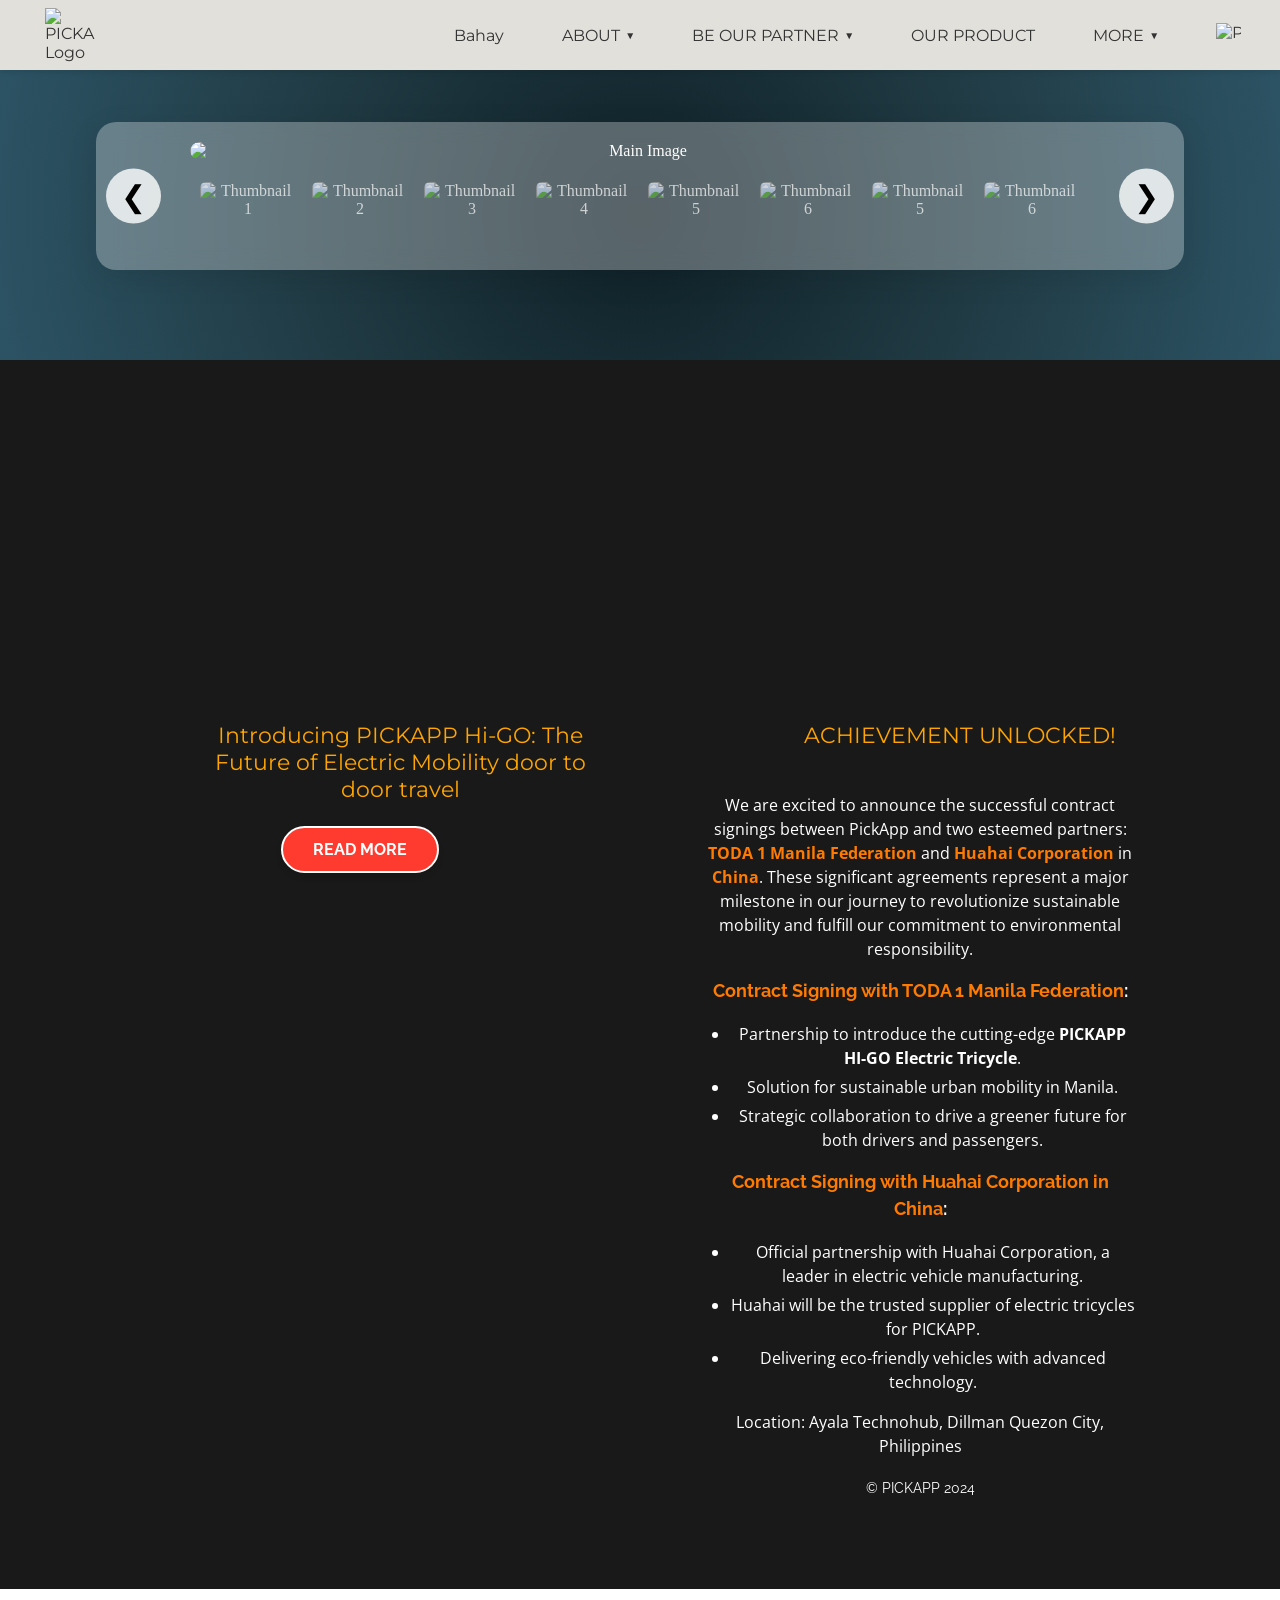
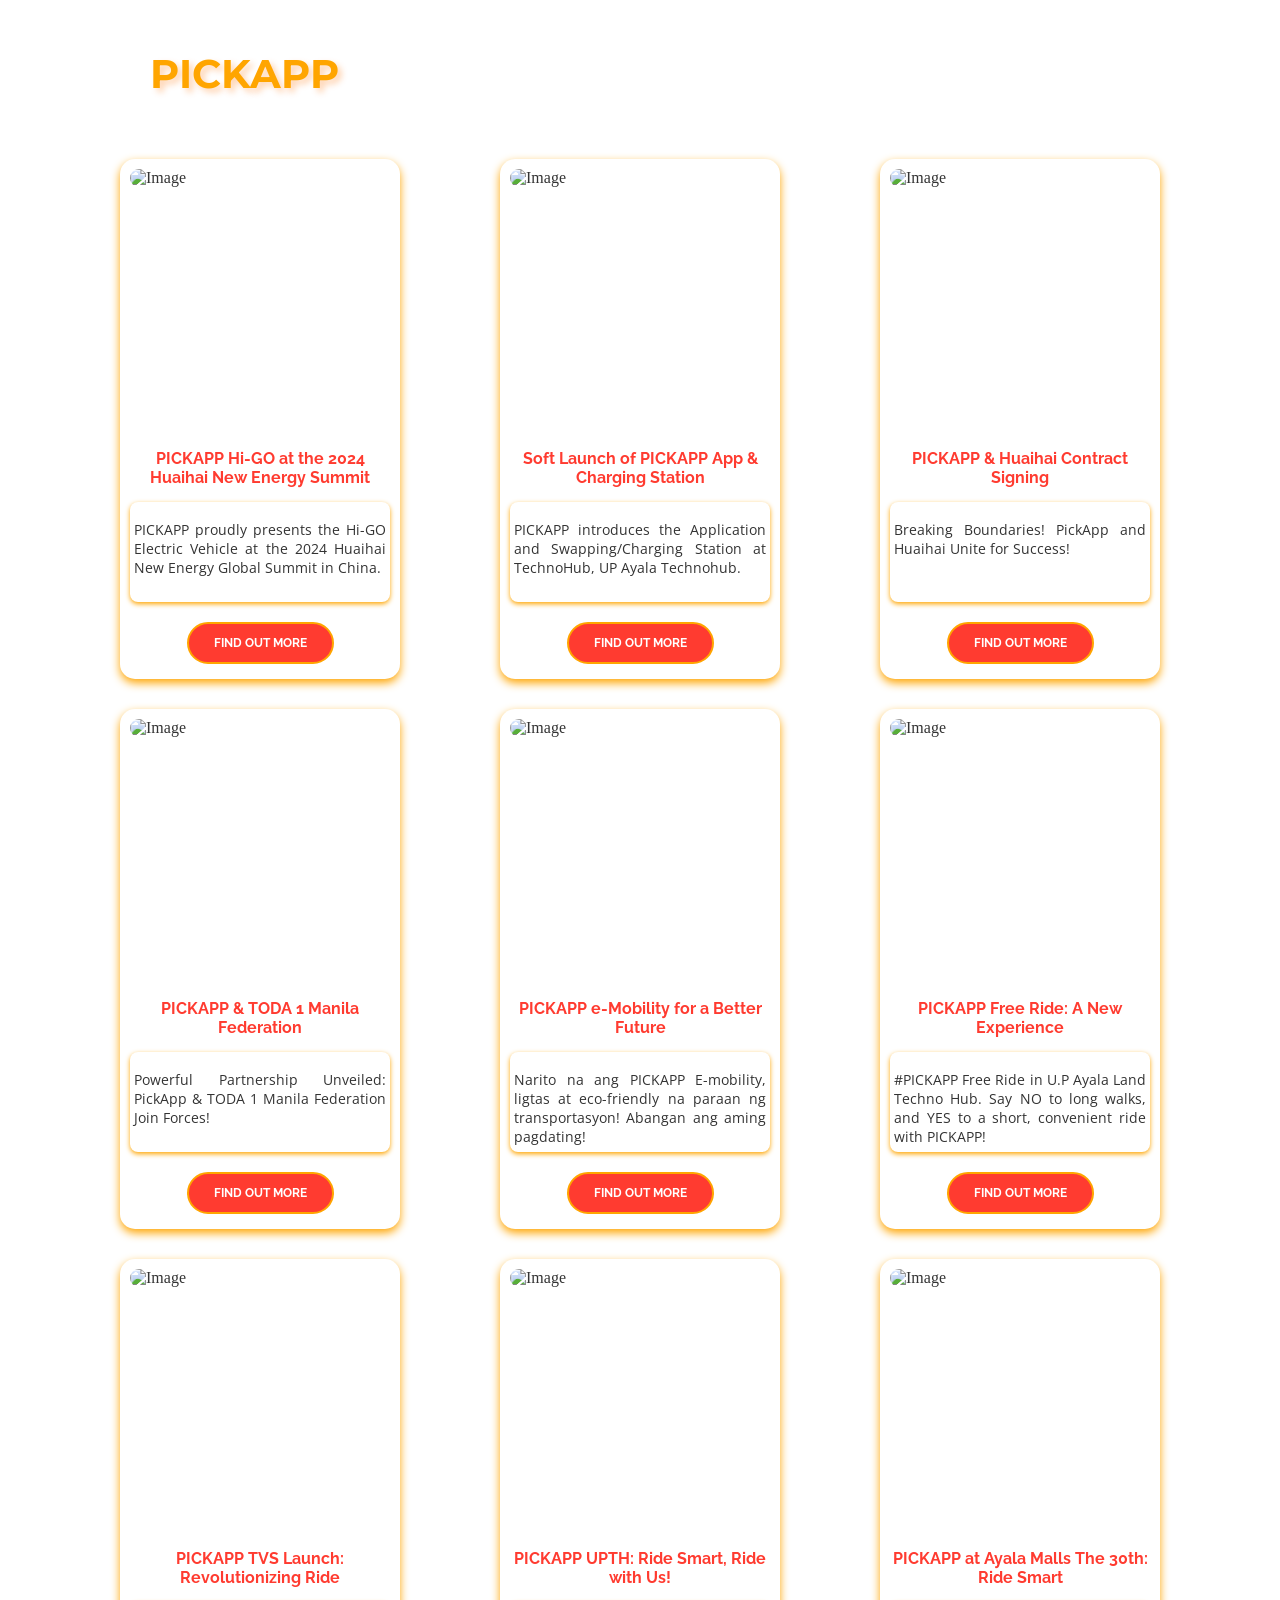
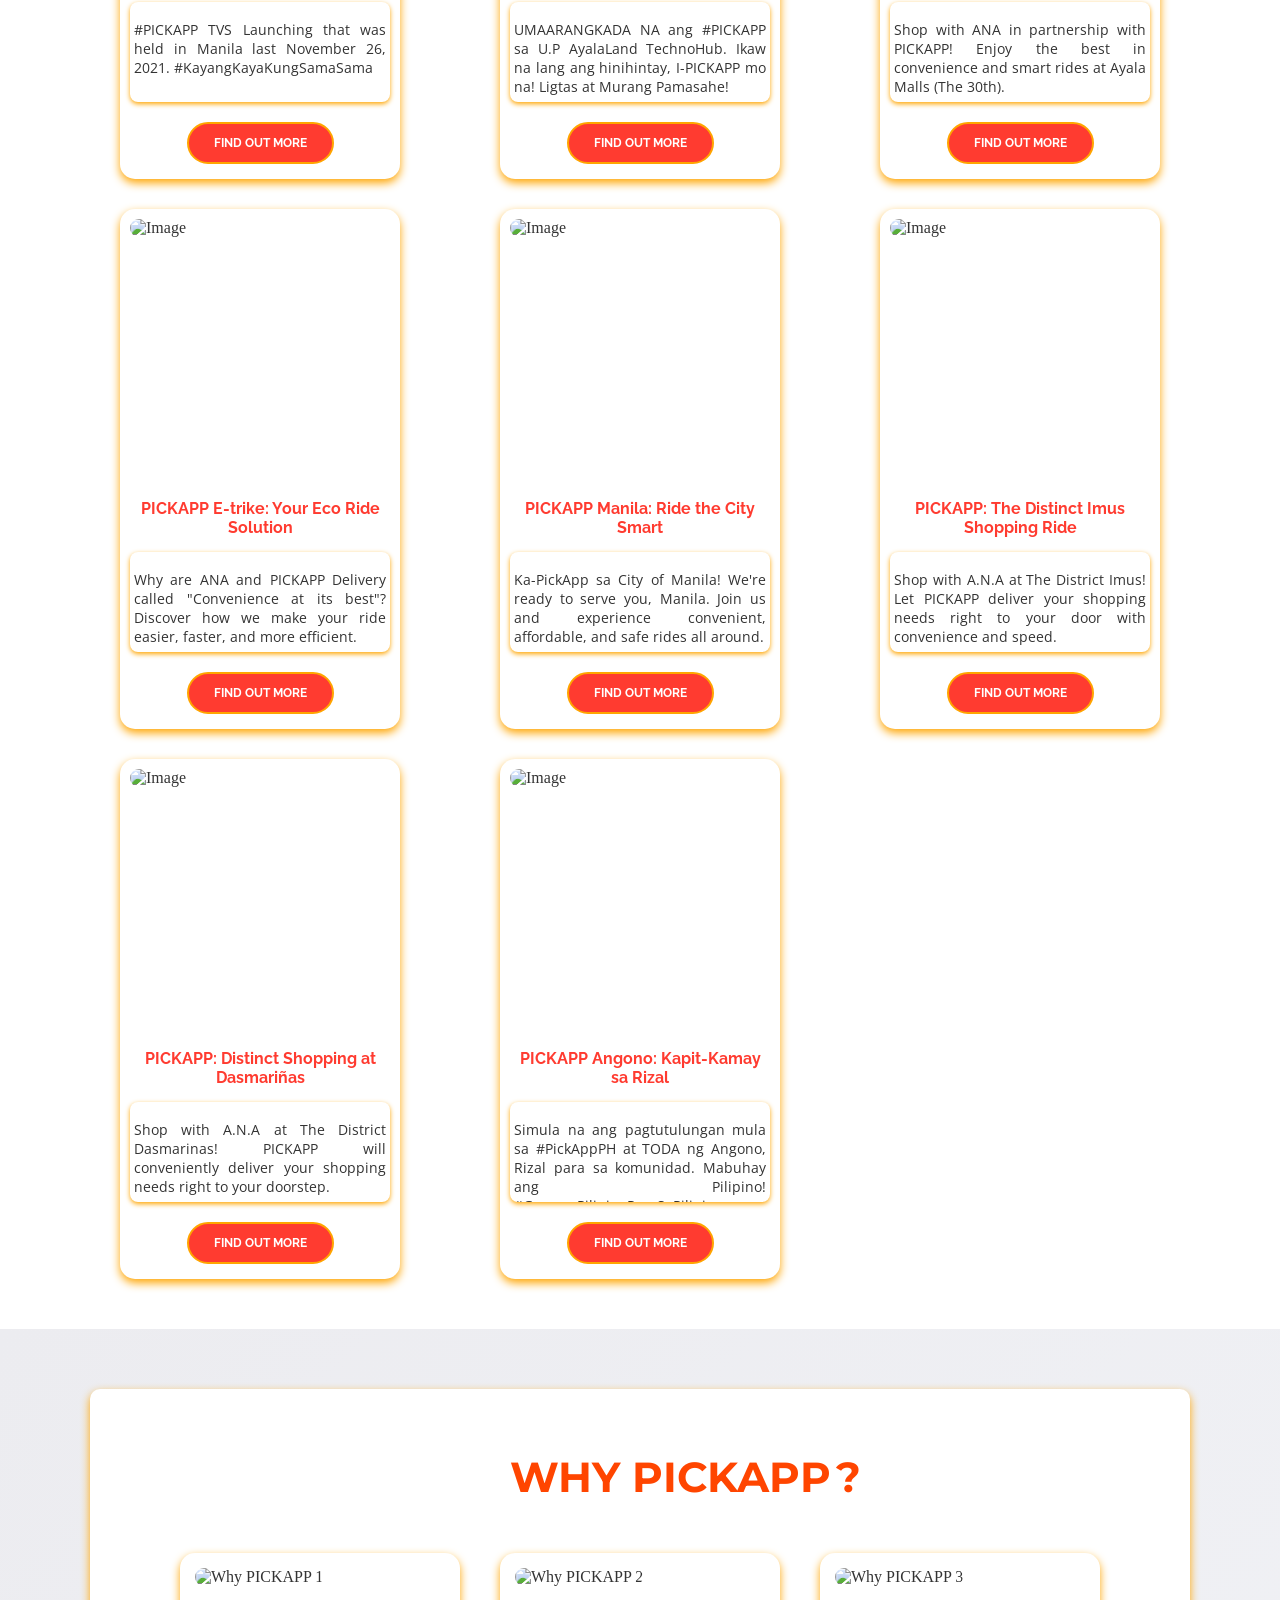
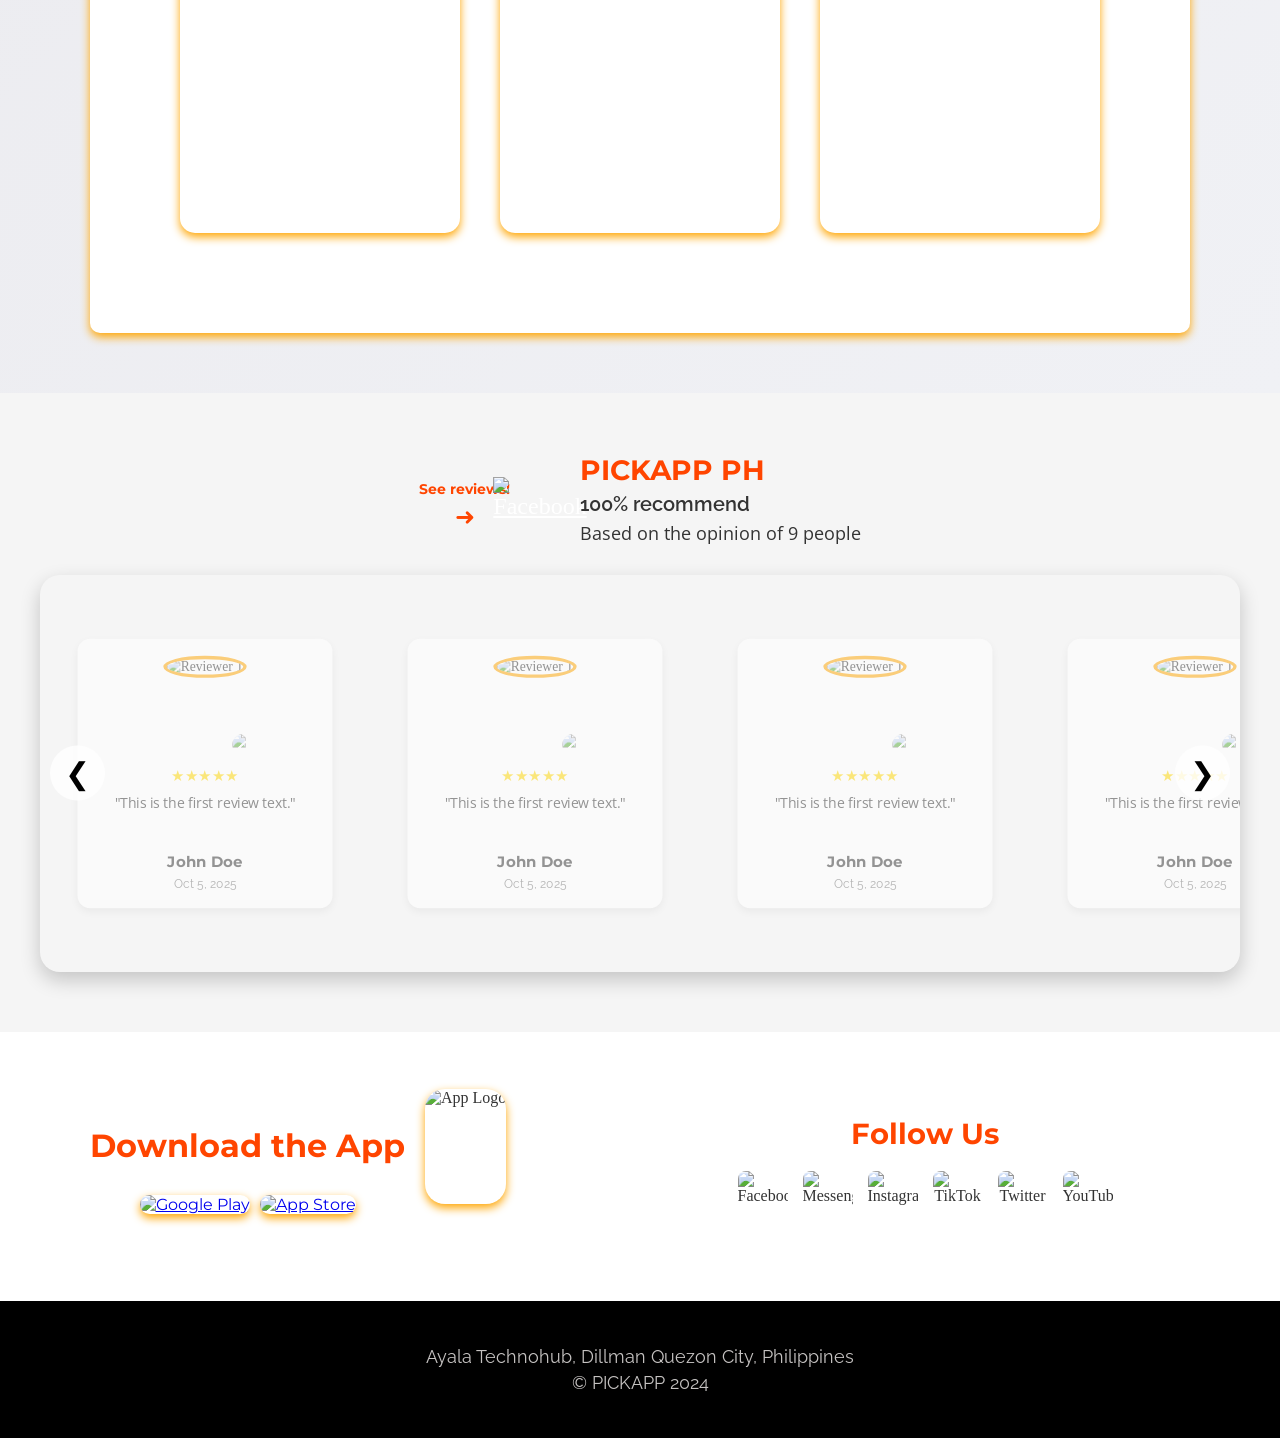
==== commit 2db1be44: "Comment" ====
--- a/index.html
+++ b/index.html
@@ -36,7 +36,7 @@
 
 
     <ul class="menu" id="menu">
-      <li><a href="index.html">HOME</a></li>
+      <li><a href="index.html">Bahay</a></li>
       <li class="dropdown">
         <input type="checkbox" id="about-toggle" />
         <label for="about-toggle" class="dropdown-link">ABOUT <span class="nav-arrow">▼</span></label>
--- a/style.css
+++ b/style.css
@@ -2042,7 +2042,7 @@
 .leader-text p {
   font-family: 'Open Sans', sans-serif;
   font-size: 1rem;
-  line-height: 1.9;
+  line-height: 1.8;
   color: #333;
   margin-bottom: 20px; /* ✅ extra breathing space between paragraphs */
   text-align: justify;
@@ -2453,8 +2453,8 @@
 }
 /* Section Title */
 .services-section.side-layout-services .services-title {
+  font-family: 'Montserrat', sans-serif;
   font-size: 2rem;
-  font-weight: 700;
   color: #ff7f00;
   margin-bottom: 2rem;
   text-align: left;
@@ -2484,10 +2484,10 @@
 
 /* Service Label (looks like a button) */
 .services-section.side-layout-services .service-label {
+  font-family: 'Raleway', sans-serif;
   display: inline-block;
   background-color: #ff7f00;
   color: #fff;
-  font-weight: 600;
   font-size: 1.1rem;
   padding: 0.5rem 1.2rem;
   border-radius: 25px;
@@ -2497,6 +2497,7 @@
 
 /* Description text */
 .services-section.side-layout-services .service-desc {
+  font-family: 'Open Sans', sans-serif;
   font-size: 0.95rem;
   line-height: 1.6;
   color: #333;
@@ -2552,6 +2553,7 @@
 
 /* Desktop / Default */
 .how-to-title h4 {
+  font-family: 'Montserrat', sans-serif;
   display: inline-block;
   background-color: #ff7b00;
   color: #fff;
@@ -2749,18 +2751,18 @@
 
 /* Card title */
 .card-title {
+  font-family: 'Raleway', sans-serif;
   background-color: #ff9900; /* orange background */
   color: #fff;
   padding: 0.4rem 0.8rem;
   border-radius: 20px; /* rounded sides */
   display: inline-block;
   margin-bottom: 0.8rem;
-
-  font-weight: 600;
 }
 
 /* Card description */
 .card-desc {
+  font-family: 'Open Sans', sans-serif;
   font-size: 0.95rem;
   color: #333;
 }
@@ -2793,12 +2795,14 @@
 }
 
 .launch-text h3 {
+   font-family: 'Montserrat', sans-serif;
   font-size: 2rem;
   color: #ff9900; /* orange title */
   margin-bottom: 0.3rem;
 }
 
 .launch-date {
+   font-family: 'Raleway', sans-serif;
   display: block;
   font-size: 1rem;
   color: #666;
@@ -2806,6 +2810,7 @@
 }
 
 .launch-text p {
+   font-family: 'Open Sans', sans-serif;
   font-size: 1rem;
   color: #333;
   line-height: 1.6;
@@ -2916,18 +2921,20 @@
 }
 
 .news-text h3 {
+   font-family: 'Montserrat', sans-serif;
   font-size: 2rem;
-  font-weight: 600;
   color: #ff9900; /* orange heading */
   margin-bottom: 1rem;
 }
 
 .news-text p {
+   font-family: 'Open Sans', sans-serif;
   margin-bottom: 1rem;
   font-size: 1rem;
 }
 
 .news-text .highlight {
+   font-family: 'Open Sans', sans-serif;
   color: #ff9900;
   font-weight: 600;
 }
@@ -3023,17 +3030,17 @@
 
 /* title */
 .driver-title {
+  font-family: "Montserrat", sans-serif;
   margin: 0 0 12px;
   font-size: 1.75rem;       /* scales nicely on desktop */
   line-height: 1.1;
   color: #FF8C00; 
-
-  font-weight: 700;
   letter-spacing: -0.2px;
 }
 
 /* subtitle / short description (<=140 chars) */
 .driver-subtitle {
+   font-family: "Open Sans", sans-serif;
   margin: 0 auto 20px;
   max-width: 820px;
   color: #444;
@@ -3052,6 +3059,7 @@
 
 /* primary CTA */
 .driver-cta {
+     font-family: "Raleway", sans-serif;
   display: inline-block;
   text-decoration: none;
   background-color: #ff6600;
@@ -3184,6 +3192,7 @@
 
 /* Title Styling — inline orange highlight */
 .driver-card-title {
+       font-family: "Montserrat", sans-serif;
   display: inline-block;
   background-color: #fff4e6;
   color: #ff6600;
@@ -3198,6 +3207,7 @@
 
 /* Orange Button */
 .btn-orange {
+    font-family: "Raleway", sans-serif;
   margin-top: 10px;
   padding: 8px 20px;
   border: none;
@@ -3288,6 +3298,7 @@
 
 /* Modal Content with Background */
 .modal-content {
+  
   background: url("images/modal-bg.png") no-repeat center center;
   background-size: cover; /* best for 900x500 image */
   border-radius: 16px;
@@ -3354,6 +3365,7 @@
 
 /* Title */
 .modal-title {
+   font-family: "Montserrat", sans-serif;
   text-align: center;
   color: #ff6600;
   font-size: 1.4rem;
@@ -3363,10 +3375,11 @@
 
 /* List */
 .modal-list {
+   font-family: "Open Sans", sans-serif;
   list-style: disc;
   margin: 0 0 20px 25px;
   color: #333;
-  line-height: 1.6;
+  line-height: 1.4;
 }
 
 .second-row {
@@ -3483,16 +3496,17 @@
 
 /* title */
 .merchant-title {
+  font-family: "Montserrat", sans-serif;
   margin: 0 0 12px;
   font-size: 1.75rem;
   line-height: 1.1;
   color: #FF8C00;
-  font-weight: 700;
   letter-spacing: -0.2px;
 }
 
 /* subtitle */
 .merchant-subtitle {
+   font-family: "Open Sans", sans-serif;
   margin: 0 auto 20px;
   max-width: 820px;
   color: #444;
@@ -3511,13 +3525,13 @@
 
 /* primary CTA */
 .merchant-cta {
+   font-family: "Raleway", sans-serif;
   display: inline-block;
   text-decoration: none;
   background-color: #ff6600;
   color: #fff;
   padding: 7px 16px;
   border-radius: 10px;
-  font-weight: 700;
   transition: transform 0.16s ease, box-shadow 0.16s ease;
   box-shadow: 0 6px 18px rgba(255,102,0,0.18);
 }
@@ -3594,6 +3608,7 @@
 
 /* Title Styling */
 .merchant-card-title {
+   font-family: "Montserrat", sans-serif;
   display: inline-block;
   background-color: #fff4e6;
   color: #ff6600;
@@ -3603,7 +3618,6 @@
   margin-right: 10px;
   border-radius: 10px;
   font-size: 1.05rem;
-  font-weight: bold;
 }
 
 /* Orange Button */
@@ -3824,6 +3838,7 @@
 }
 
 #color-selector-section h2 {
+    font-family: "Montserrat", sans-serif;
     color: #333333;                   /* main text color */
     font-size: 24px;
     line-height: 1.4;
@@ -3880,6 +3895,7 @@
 
 /* Color buttons */
 .product-color-buttons {
+ 
   flex: 0 0 150px; /* fixed width column */
   display: flex;
   flex-direction: column;
@@ -3889,6 +3905,7 @@
 }
 
 .product-color-buttons button {
+    font-family: "Raleway", sans-serif;
   padding: 10px 20px;
   border: none;
   border-radius: 50px;
@@ -3931,6 +3948,7 @@
 }
 
 .product-detail-title {
+    font-family: "Montserrat", sans-serif;
   display: inline-block;        /* allows padding to wrap tightly around text */
     padding: 8px 30px;            /* vertical and horizontal padding */
     background-color: #FFA500;    /* background color behind the text */
@@ -3990,6 +4008,7 @@
 
 /* ===== Text ===== */
 .product-detail-text {
+    font-family: "Open Sans", sans-serif;
   font-size: 15px;
   color: #333;
   line-height: 1.6;
@@ -4060,6 +4079,7 @@
 }
 
 #vehicle-specs h2 {
+    font-family: "Montserrat", sans-serif;
     display: inline-block;        /* allows padding to wrap tightly around text */
     padding: 8px 20px;            /* vertical and horizontal padding */
     background-color: #FFA500;    /* background color behind the text */
@@ -4120,12 +4140,14 @@
     margin-bottom: 10px;
 }
 
-.spec-card .label {
+.spec-card .label {  
+  font-family: "Raleway", sans-serif;
     font-weight: bold;
     margin-bottom: 5px;
 }
 
 .spec-card .value {
+    font-family: "Open Sans", sans-serif;
     font-weight: normal;
     color: #333;
 }
@@ -4283,14 +4305,22 @@
 }
 
 .positions-left h2 {
+  font-family: "Montserrat", sans-serif;
   color: #FF7A00;
   margin-bottom: 10px;
 }
 
 .positions-left p {
+   font-family: "Open Sans", sans-serif;
   font-size: 1rem;
   line-height: 1.5;
   margin-bottom: 20px;
+}
+.positions-title{
+
+   font-family: "Raleway", sans-serif;
+   color: #FF7A00;
+  margin-bottom: 10px;
 }
 
 .positions-left ul {
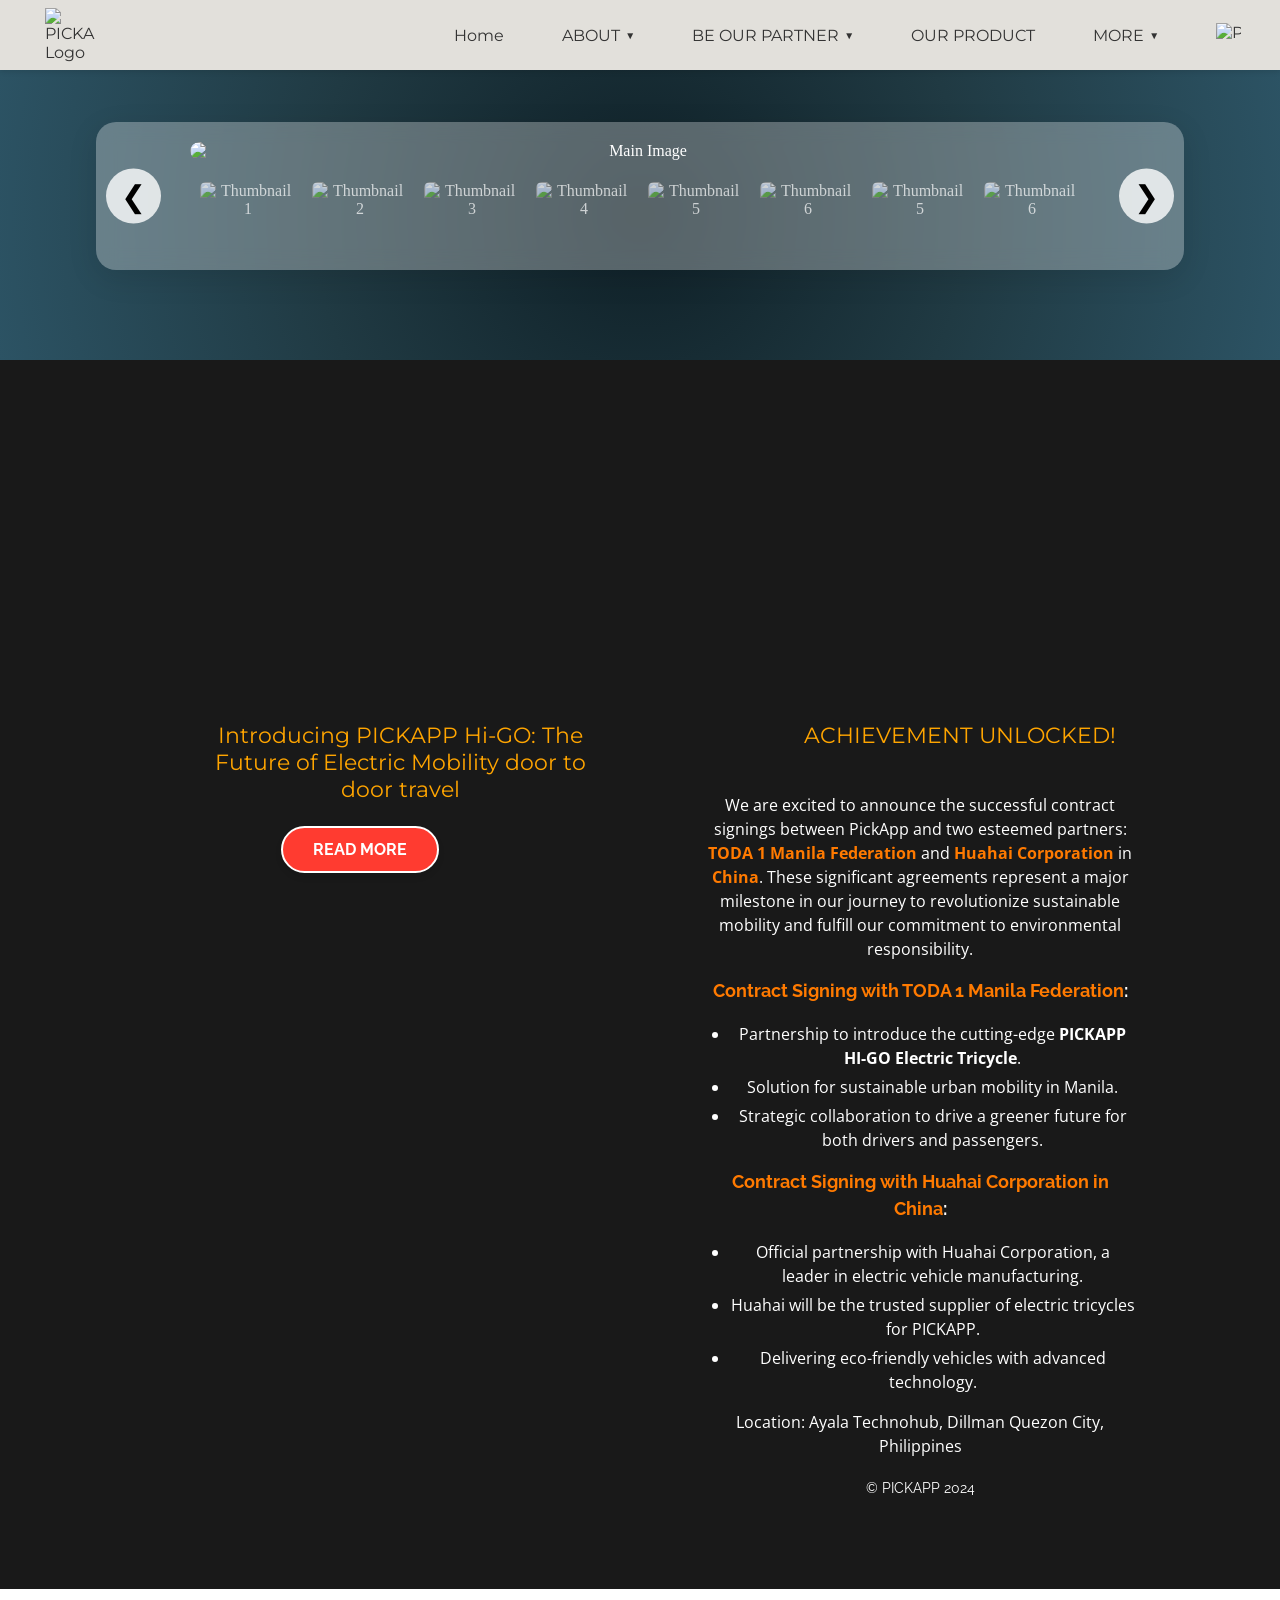
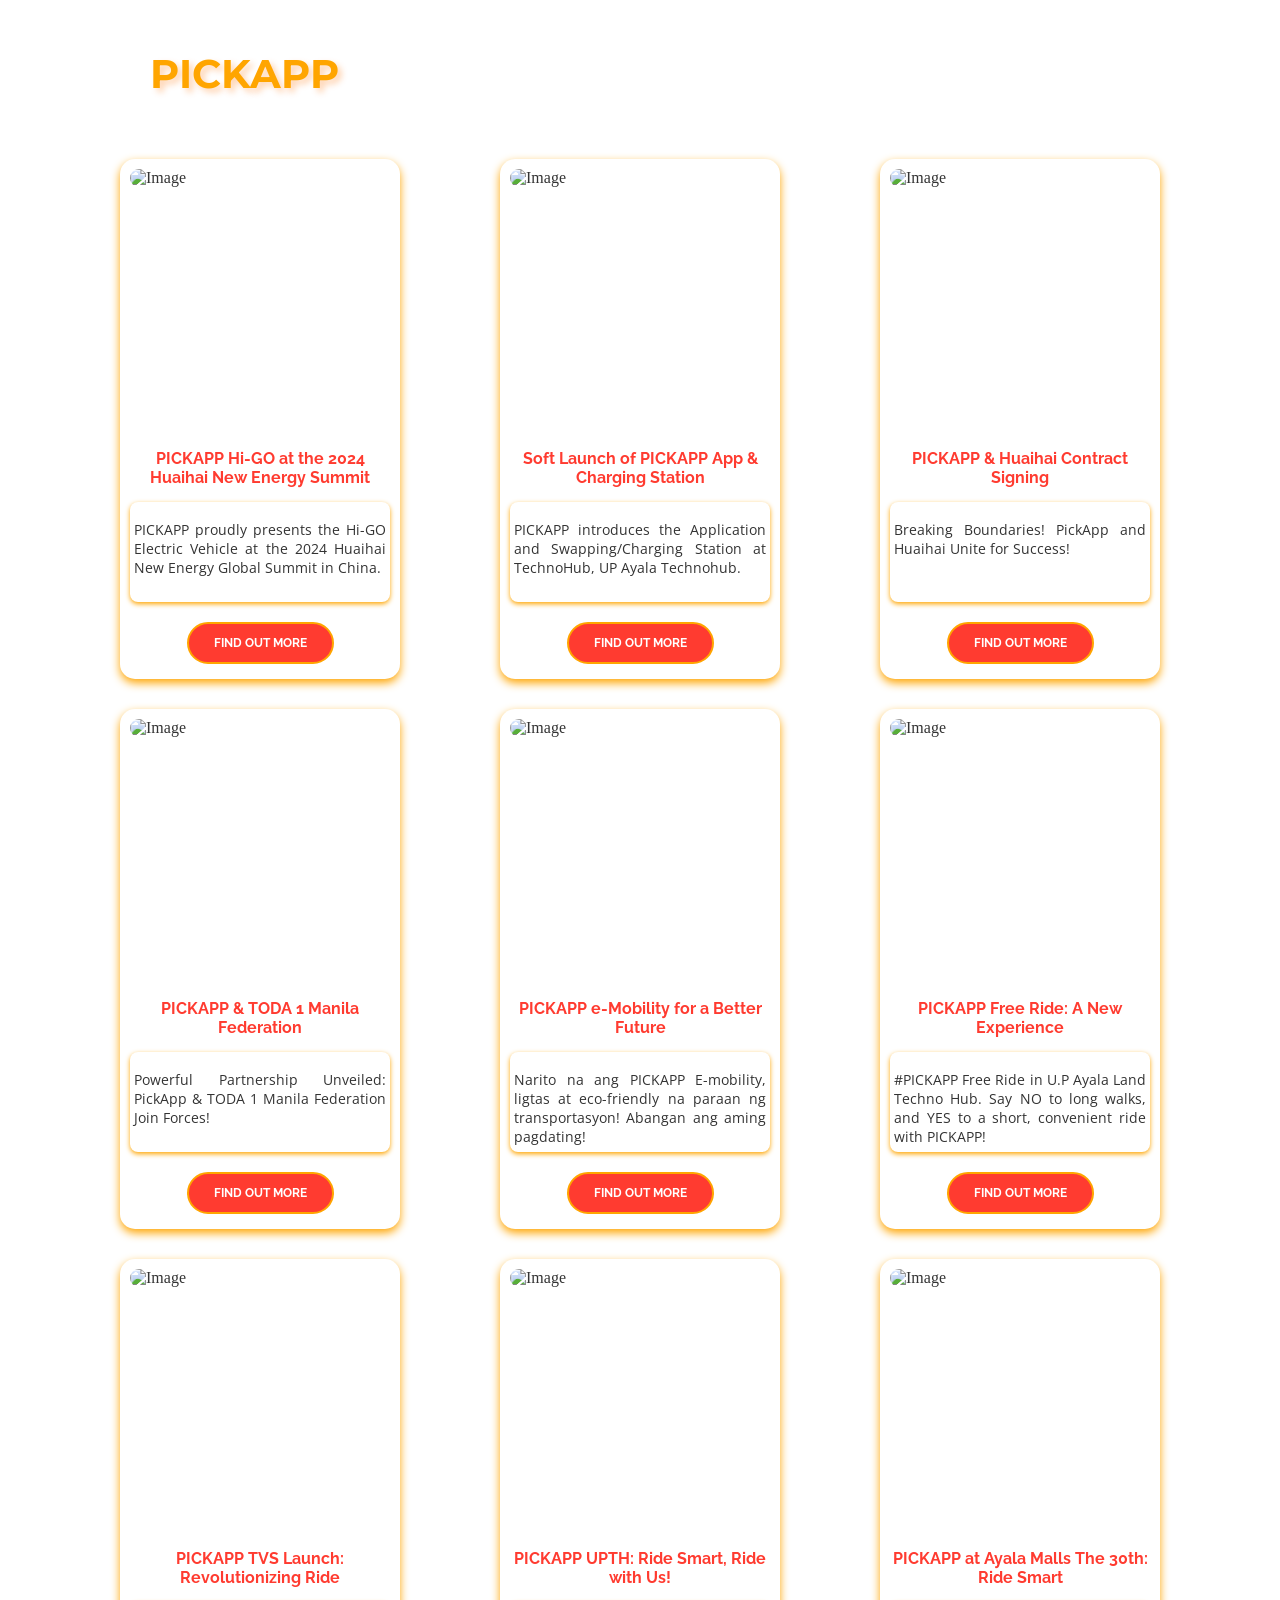
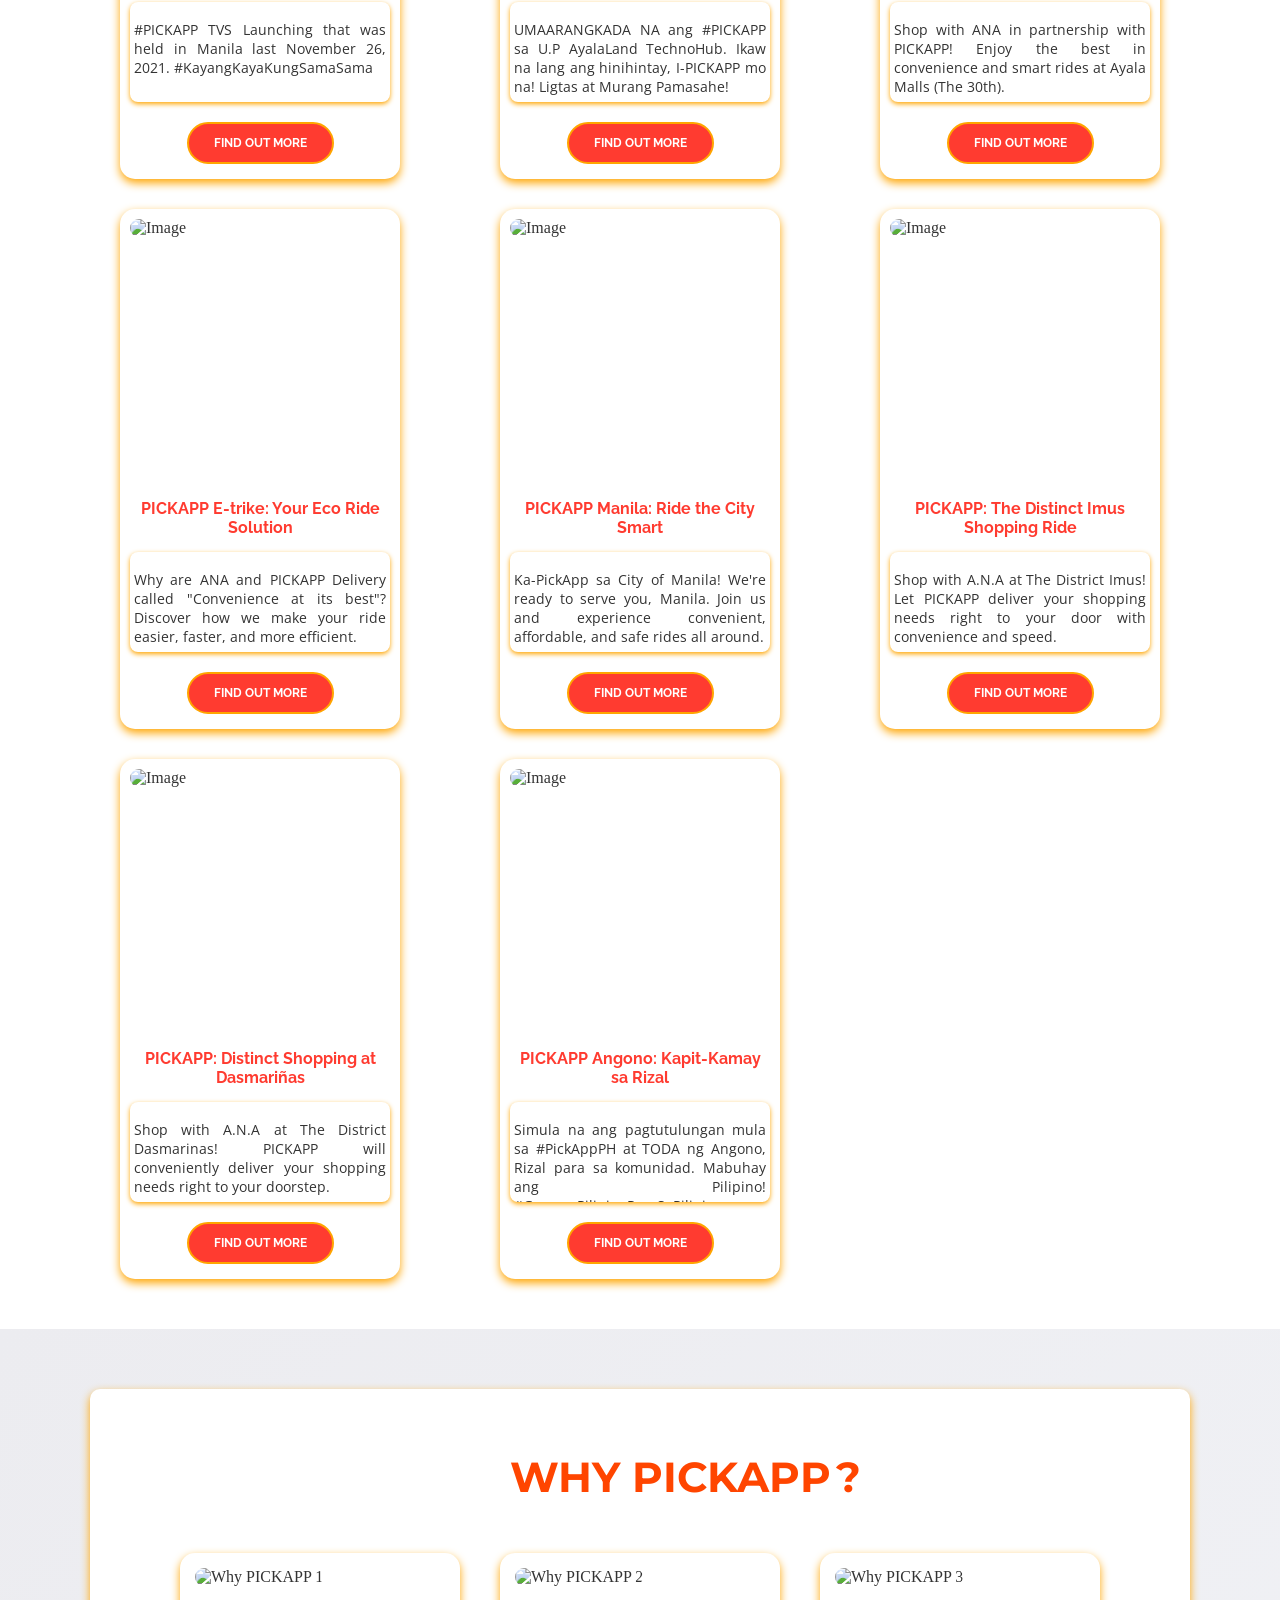
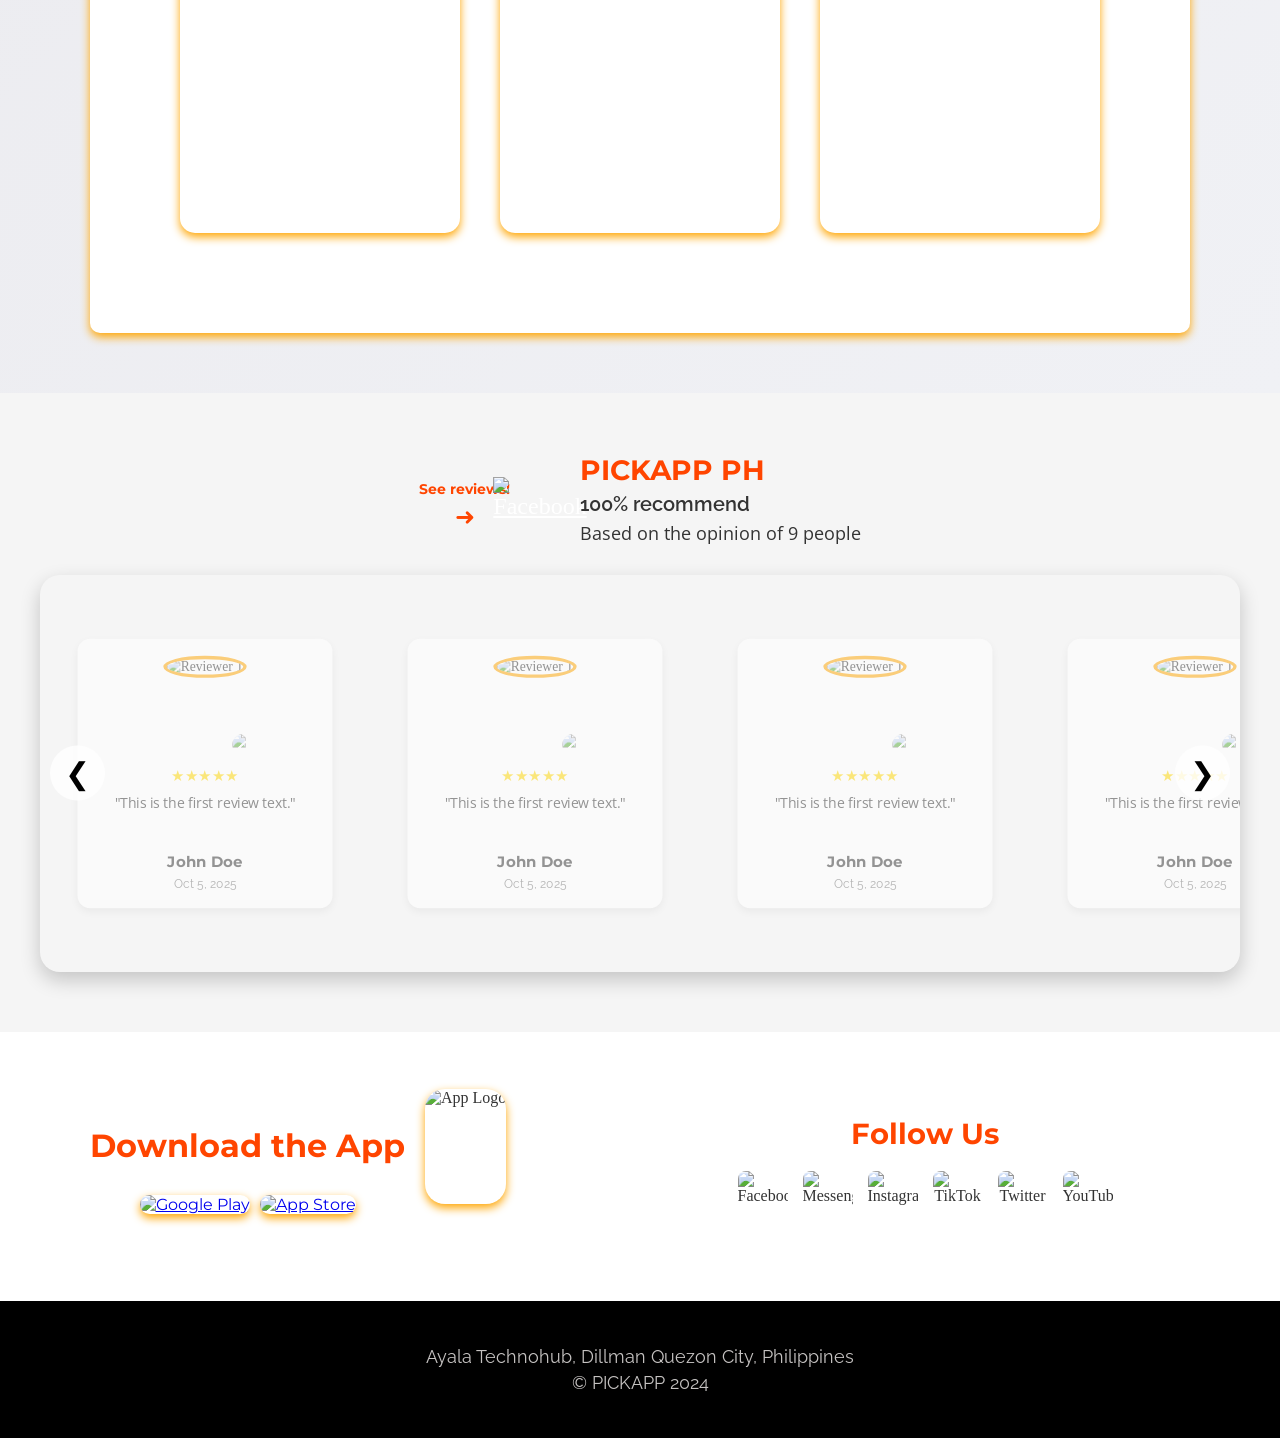
==== commit c4130489: "comment" ====
--- a/index.html
+++ b/index.html
@@ -36,7 +36,7 @@
 
 
     <ul class="menu" id="menu">
-      <li><a href="index.html">Bahay</a></li>
+      <li><a href="index.html">Home</a></li>
       <li class="dropdown">
         <input type="checkbox" id="about-toggle" />
         <label for="about-toggle" class="dropdown-link">ABOUT <span class="nav-arrow">▼</span></label>
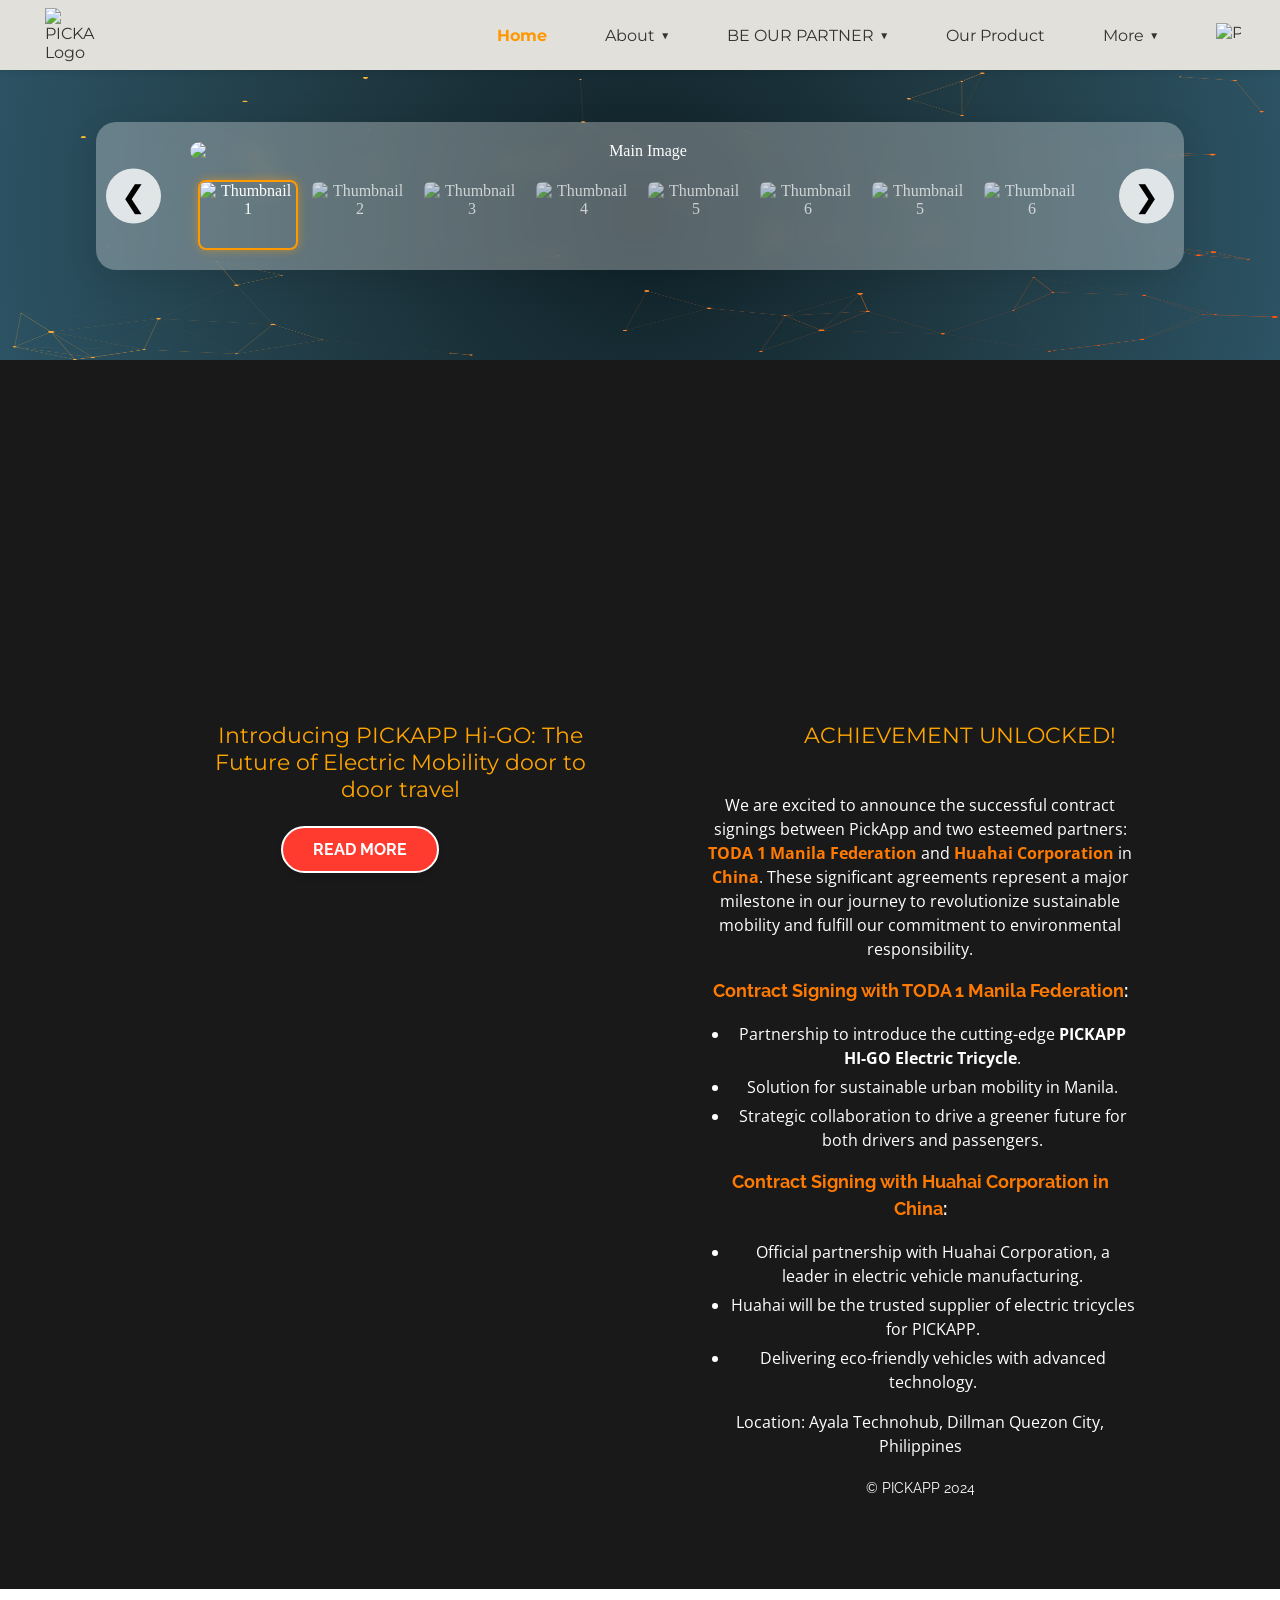
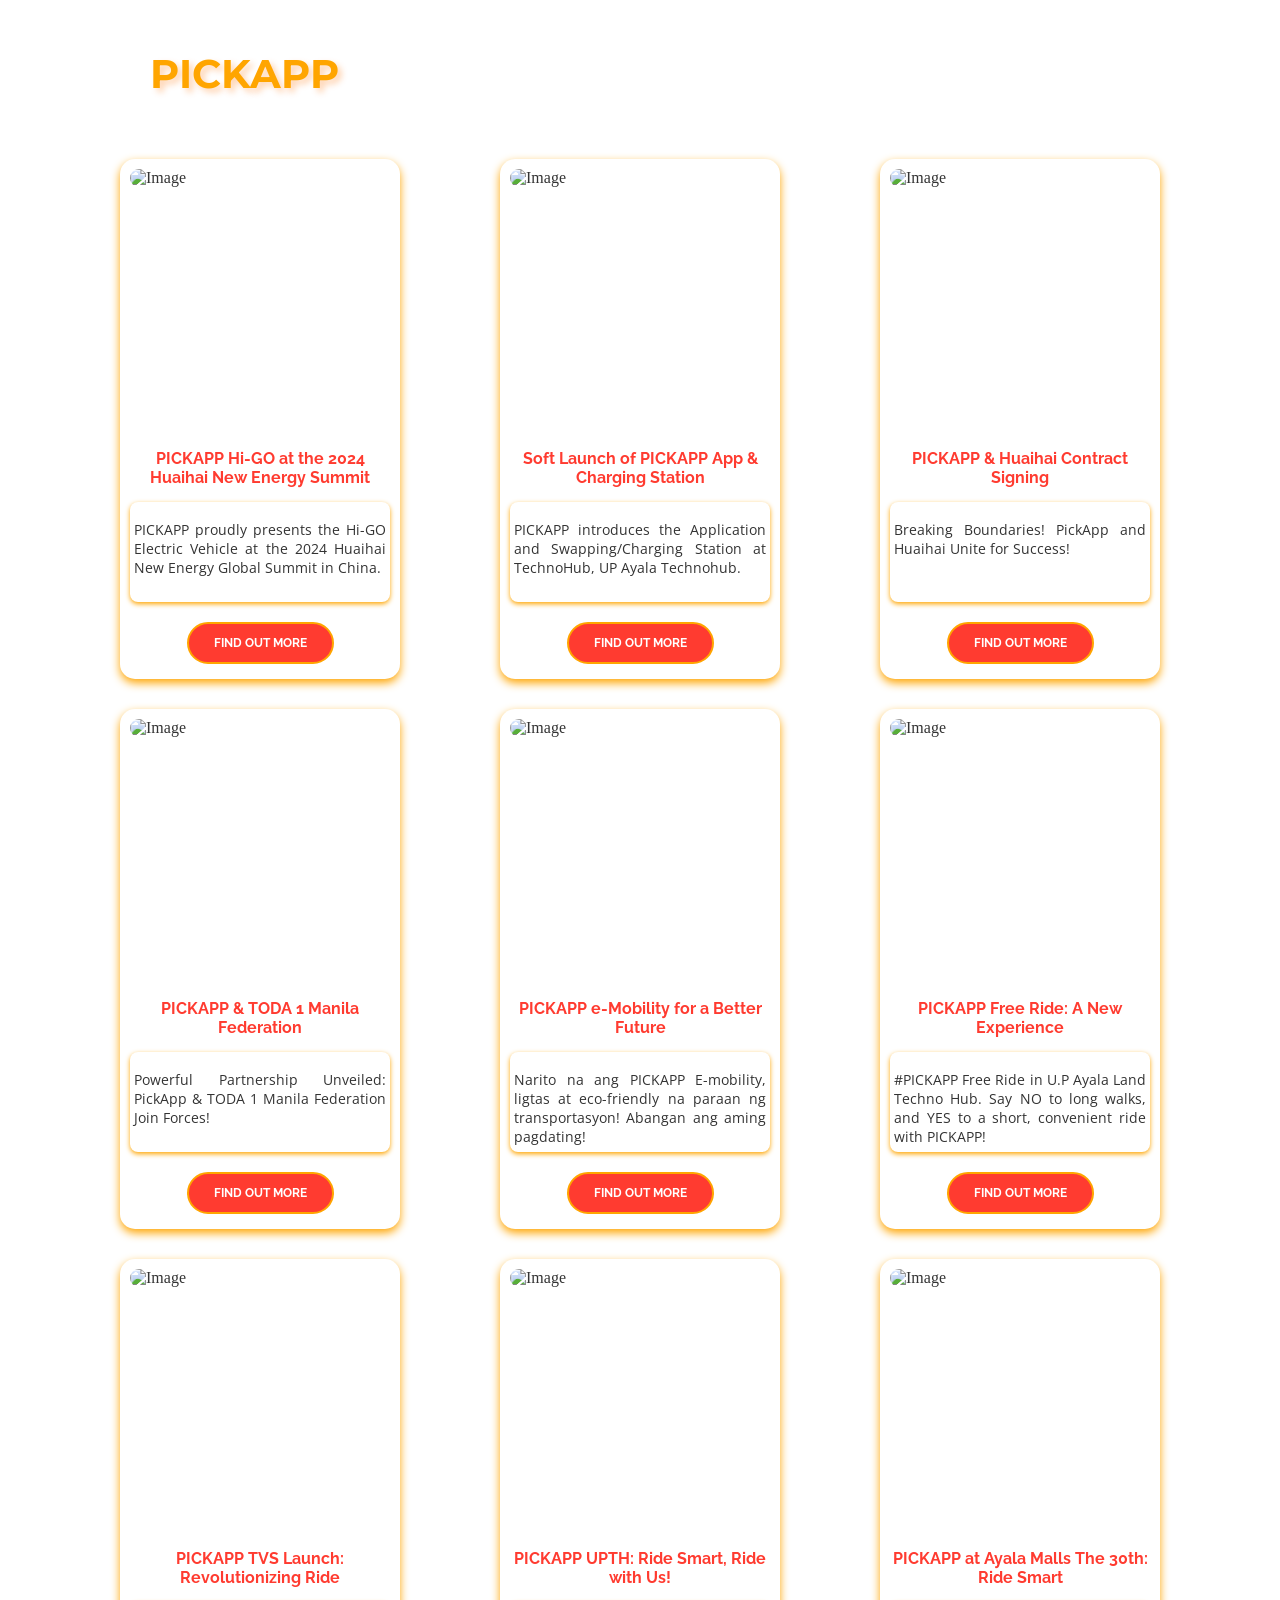
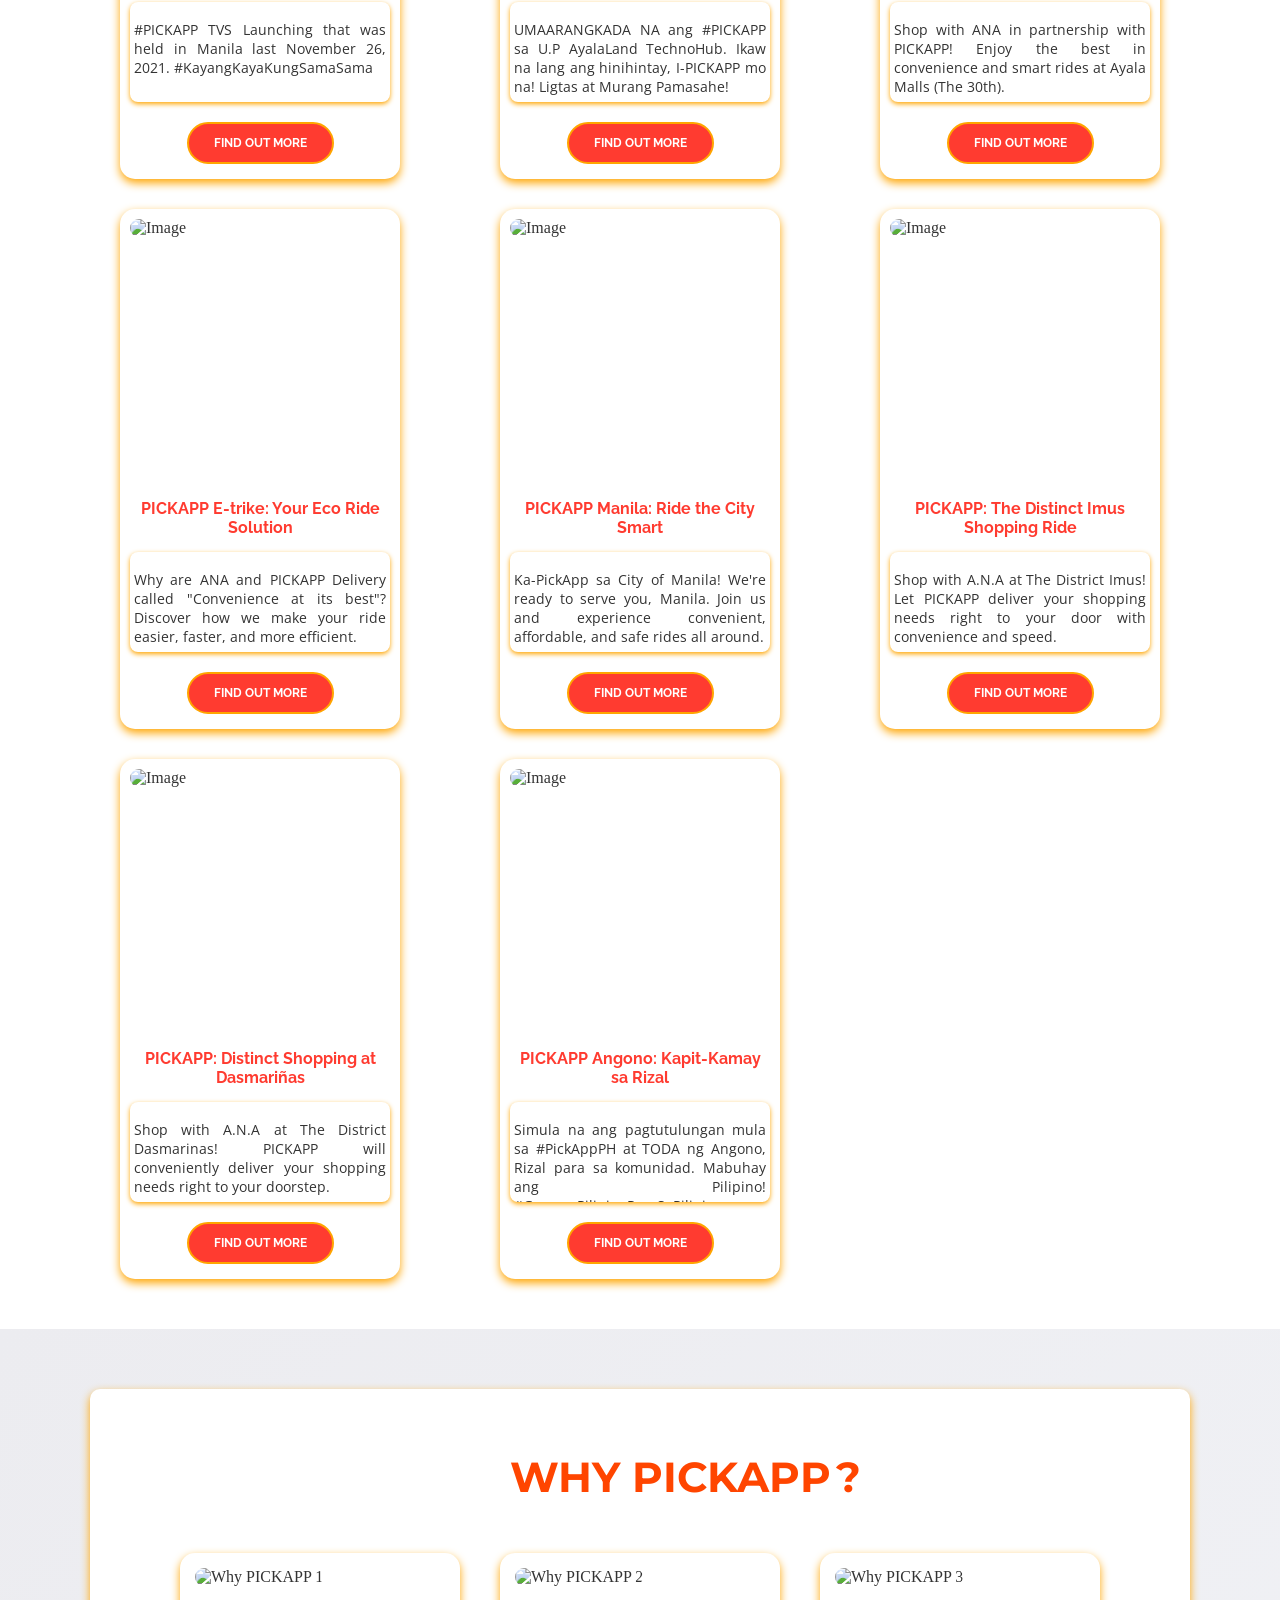
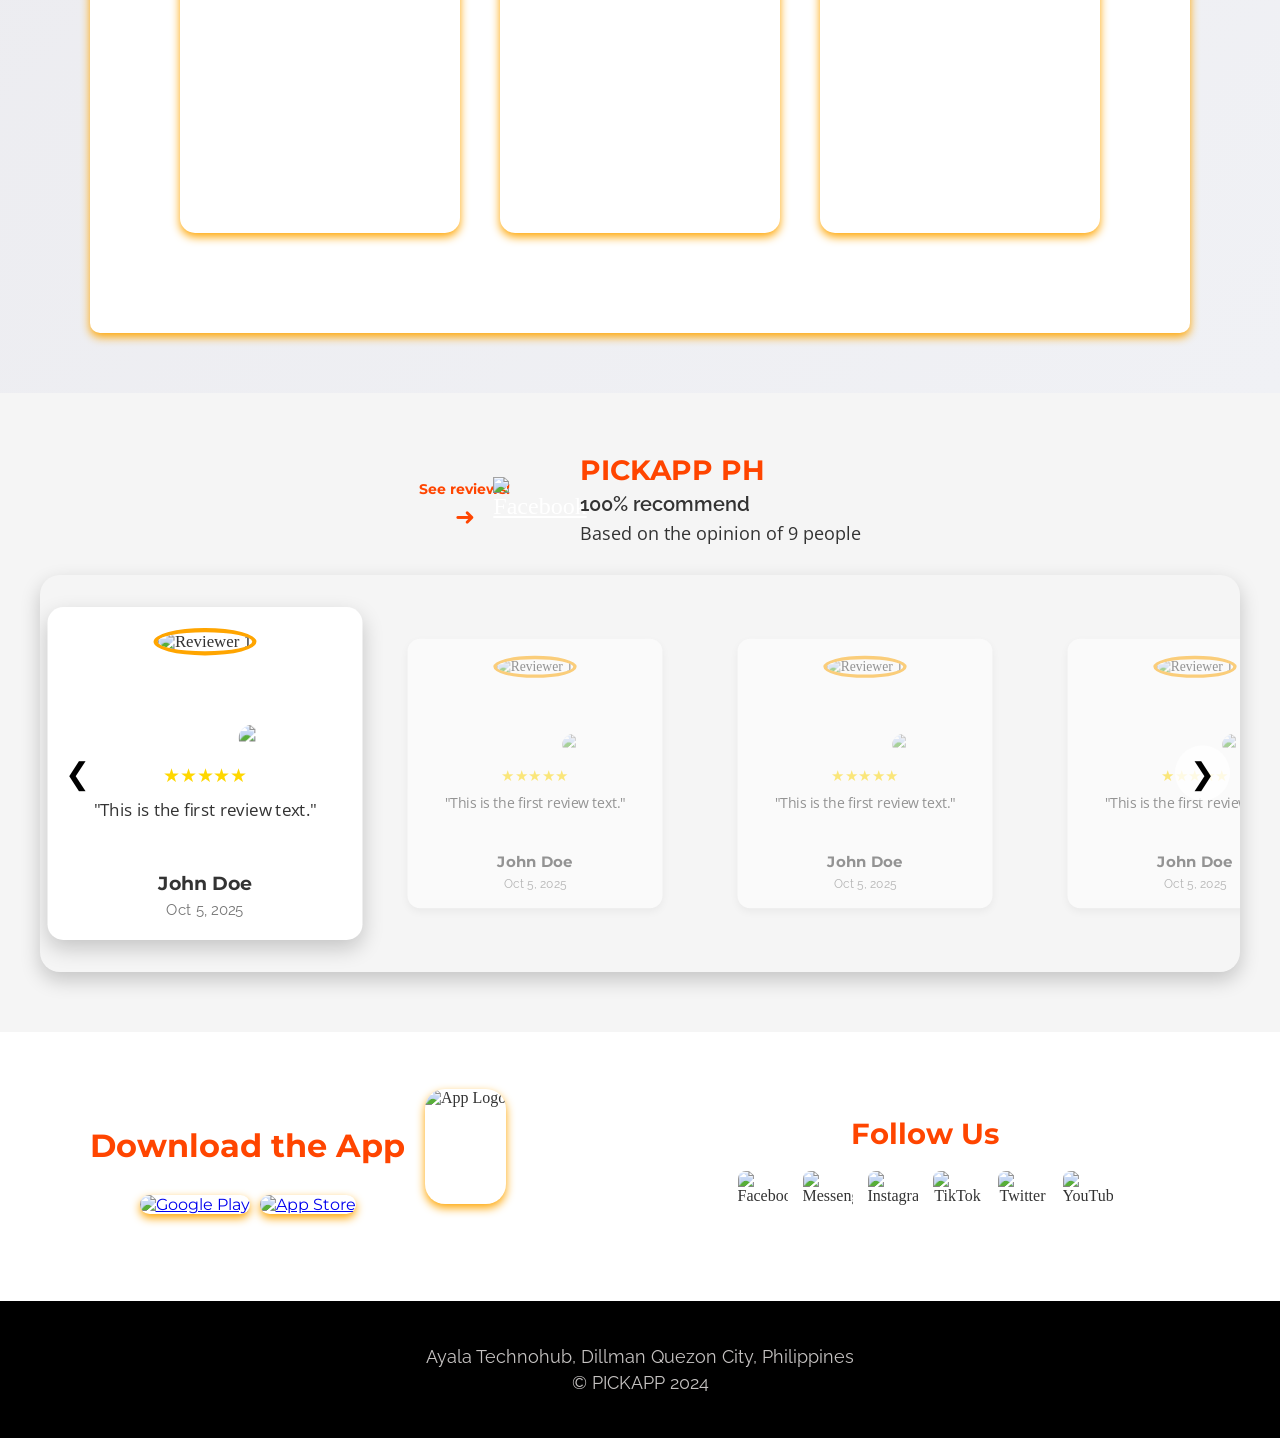
==== commit 14115689: "comment" ====
--- a/index.html
+++ b/index.html
@@ -6,11 +6,6 @@
 
 
 <head>
-
-
-
-
-
 
   <meta charset="utf-8" />
   <meta name="viewport" content="width=device-width, initial-scale=1" />
@@ -19,8 +14,6 @@
   <link rel="stylesheet" href="style.css">
 
   
-  
-
 </head>
 
 <body>
@@ -39,7 +32,7 @@
       <li><a href="index.html">Home</a></li>
       <li class="dropdown">
         <input type="checkbox" id="about-toggle" />
-        <label for="about-toggle" class="dropdown-link">ABOUT <span class="nav-arrow">▼</span></label>
+        <label for="about-toggle" class="dropdown-link">About <span class="nav-arrow">▼</span></label>
         <ul class="dropdown-content">
           <li><a href="story.html">The Story Behind</a></li>
           <li><a href="services.html ">PICKAPP Services</a></li>
@@ -58,21 +51,21 @@
         </ul>
       </li>
 
-      <li><a href="our-product.html">OUR PRODUCT</a></li>
+      <li><a href="our-product.html">Our Product</a></li>
 
       <li class="dropdown">
         <input type="checkbox" id="more-toggle" />
-        <label for="more-toggle" class="dropdown-link">MORE <span class="nav-arrow">▼</span></label>
+        <label for="more-toggle" class="dropdown-link">More <span class="nav-arrow">▼</span></label>
         <ul class="dropdown-content">
           <li class="has-children">
-            <a href="#" class="parent-label">SUPPORT</a>
+            <a href="#" class="parent-label">Support</a>
             <ul class="submenu">
               <li><a href="quick-links.html">Quick Links</a></li>
               <li><a href="contact-us.html">Contact Us</a></li>
             </ul>
           </li>
           <li class="has-children">
-            <a href="#" class="parent-label">OUR POLICIES</a>
+            <a href="#" class="parent-label">Our Policies</a>
             <ul class="submenu">
               <li><a href="disclaimer.html">Disclaimer</a></li>
               <li><a href="privacy-policy.html ">Privacy Policy</a></li>
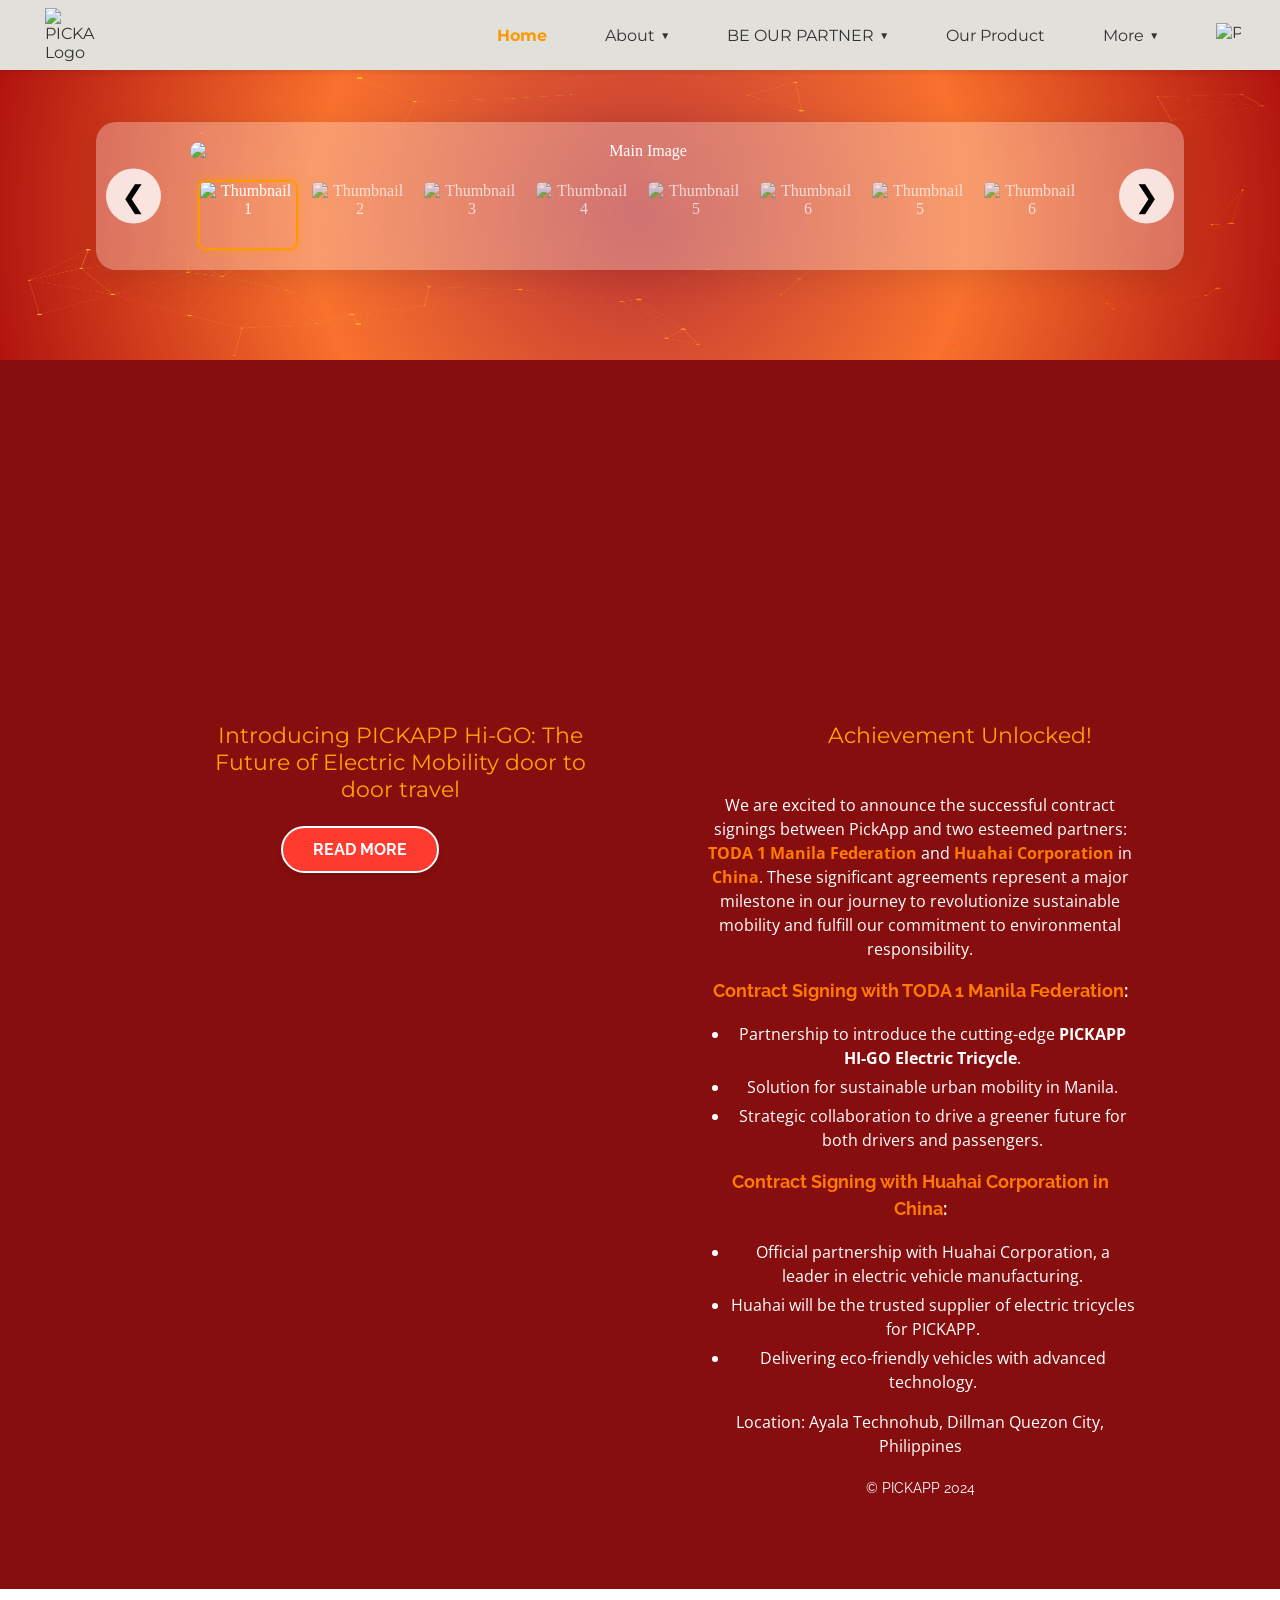
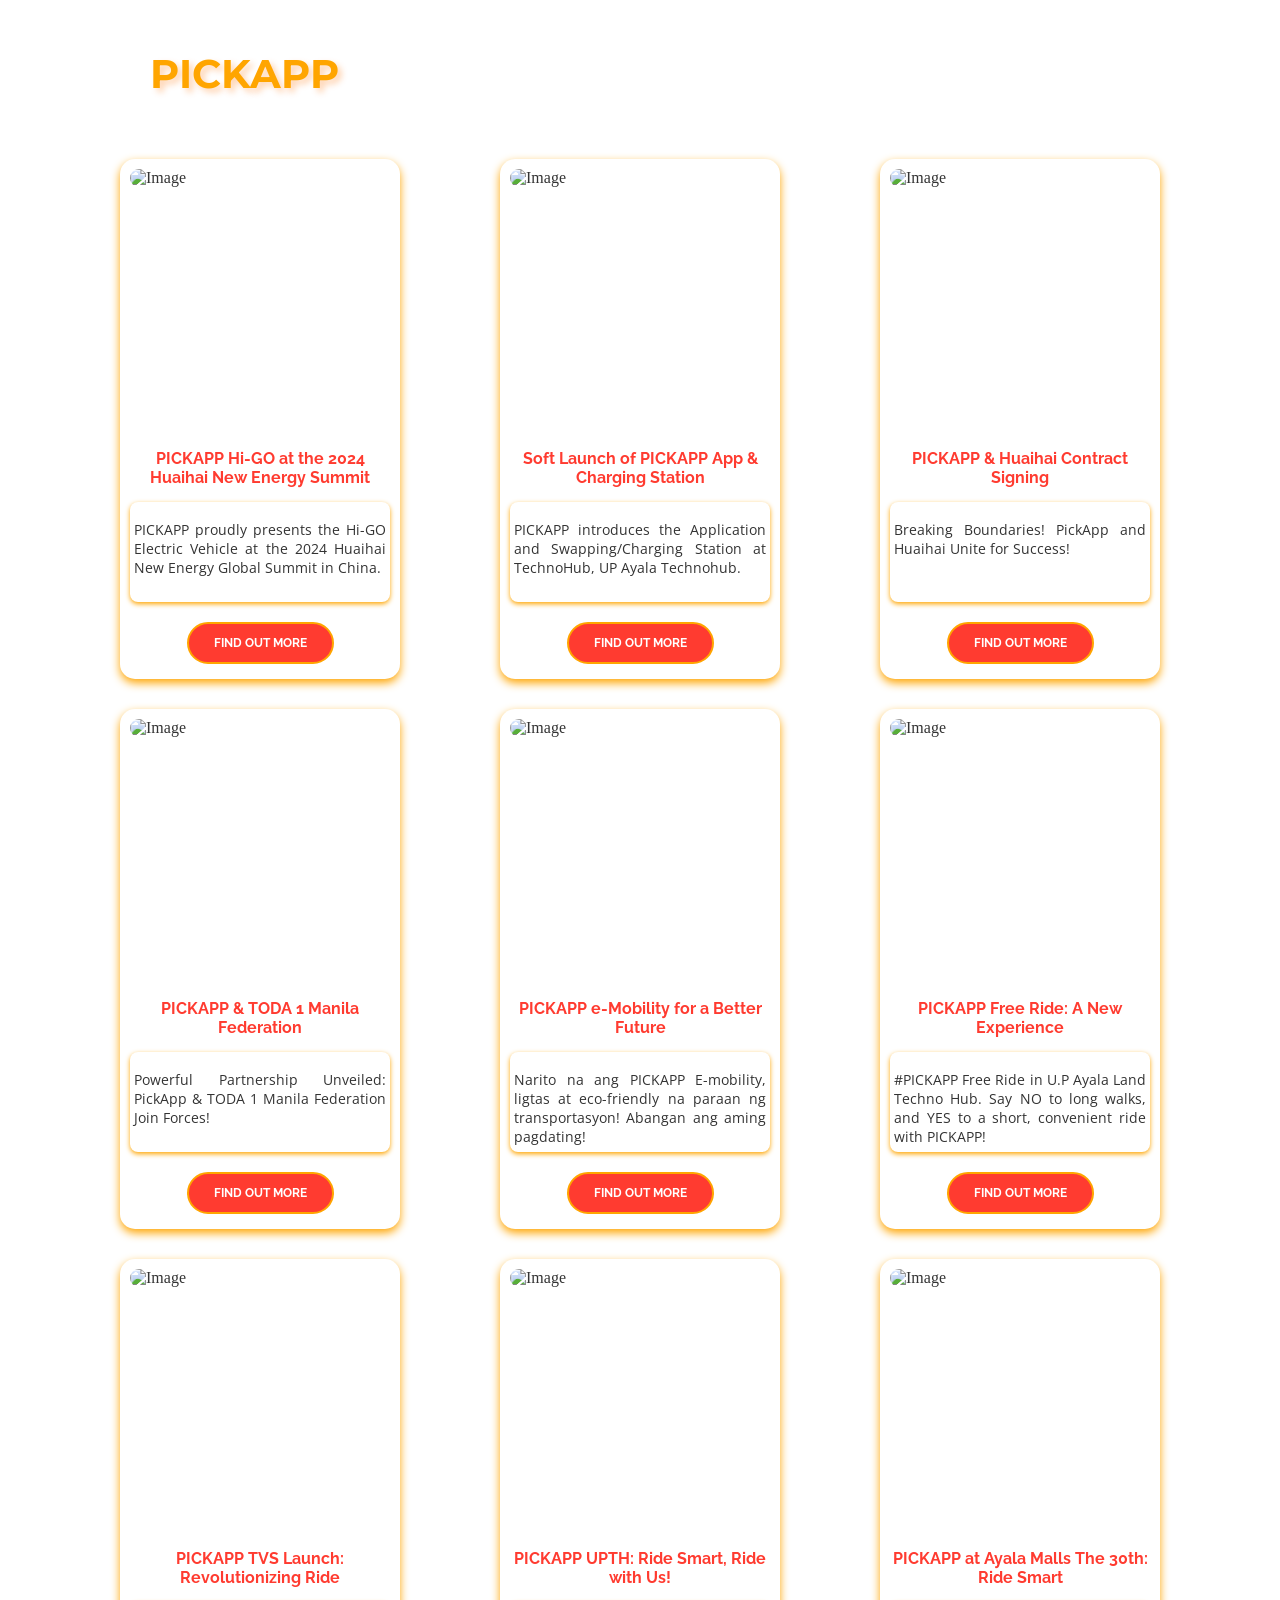
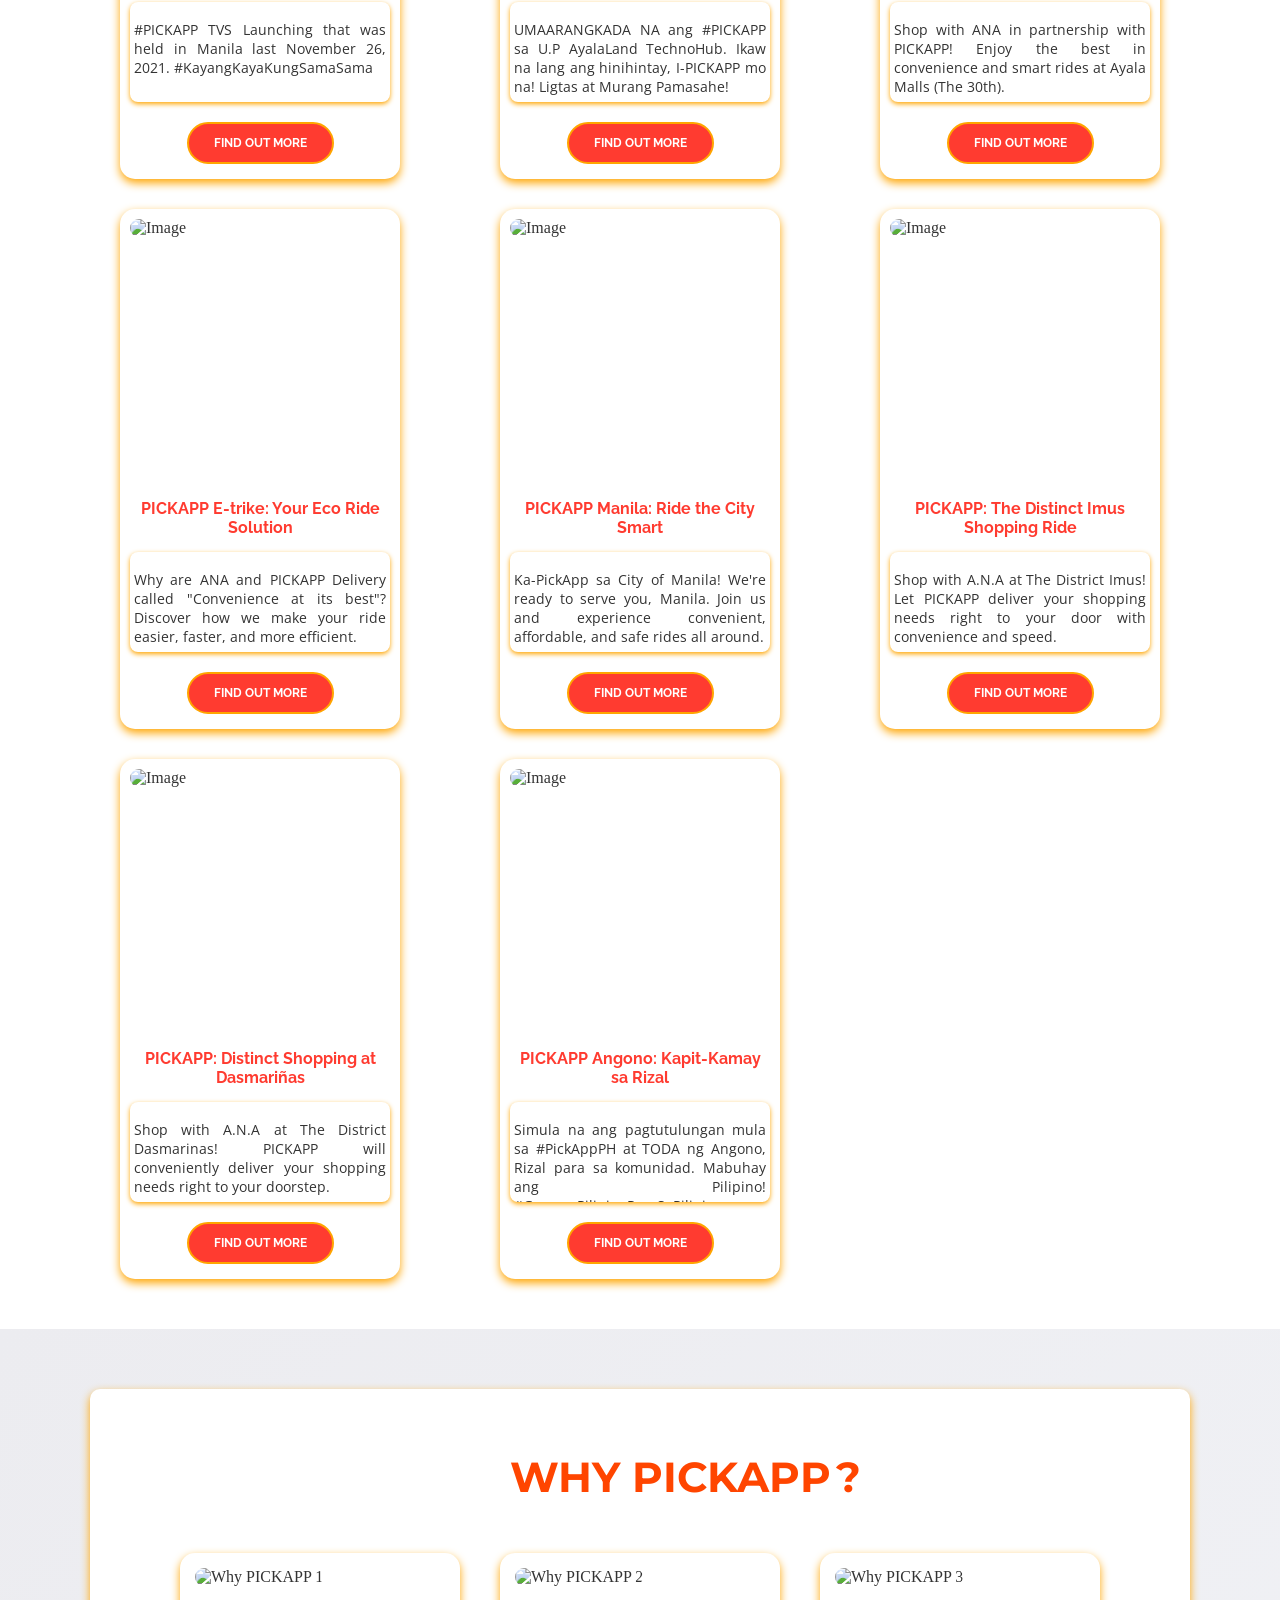
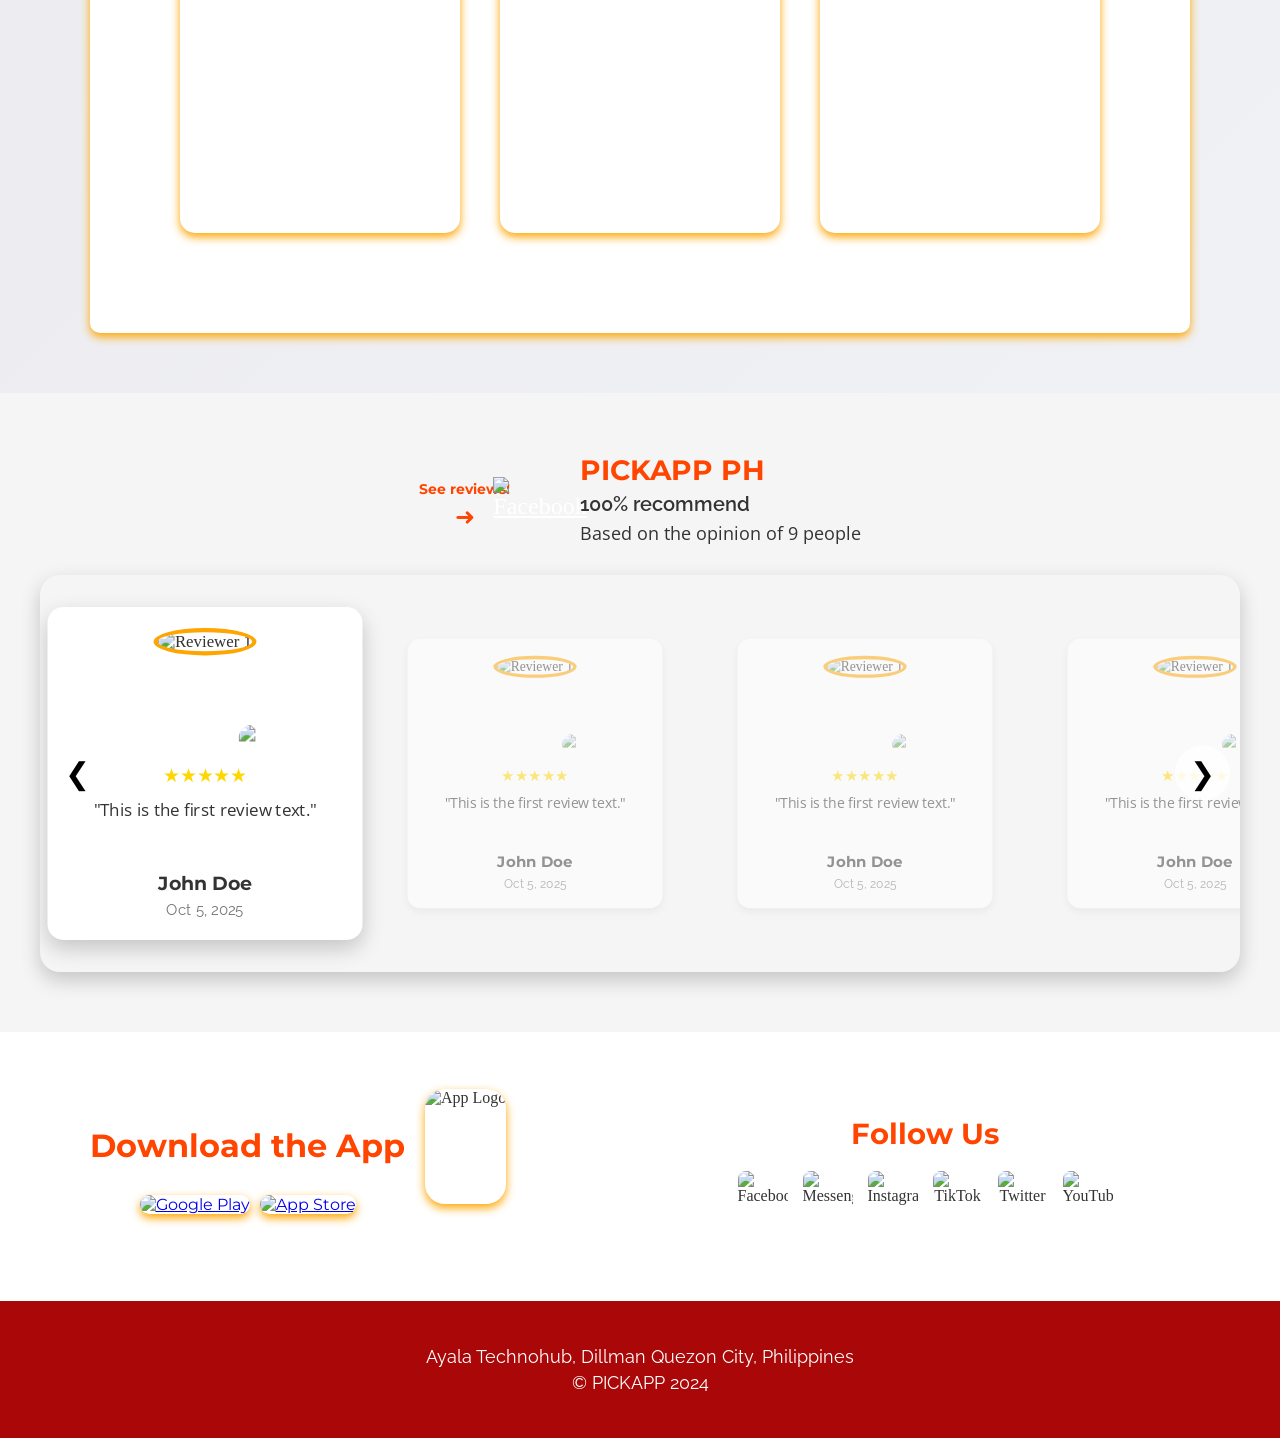
==== commit 5a9a9cfe: "comment" ====
--- a/index.html
+++ b/index.html
@@ -1,5 +1,3 @@
-
-
 <!DOCTYPE html>
 <html lang="en">
   <link href="https://fonts.googleapis.com/css2?family=Montserrat:wght@400;500;600;700&family=Raleway:wght@400;500;600;700&family=Open+Sans:wght@400;600;700&display=swap" rel="stylesheet">
@@ -13,7 +11,7 @@
   <link rel="icon" href="images/logo.png" type="image/png">
   <link rel="stylesheet" href="style.css">
 
-  
+
 </head>
 
 <body>
@@ -70,7 +68,6 @@
               <li><a href="disclaimer.html">Disclaimer</a></li>
               <li><a href="privacy-policy.html ">Privacy Policy</a></li>
               <li><a href="terms-and-condition.html">Terms and Conditions</a></li>
-              <li><a href="#">FAQs</a></li>
             </ul>
           </li>
         </ul>
@@ -157,7 +154,7 @@
   
   <!-- Read More Button -->
   <div class="read-more-container">
-    <button class="read-more-btn">READ MORE</button>
+    <button class="read-more-btn">Read More</button>
   </div>
 </div>
 
@@ -174,7 +171,7 @@
       </div>
       <!-- Text below the right video -->
       <div class="video-title">
-        ACHIEVEMENT UNLOCKED!
+        Achievement Unlocked!
       </div>
 
       <!-- Achievement Text below the right video -->
@@ -758,9 +755,6 @@
 </section>
 
 
-
-
-
 <!-- FOOTER -->
 <footer class="site-footer">
   <p>Ayala Technohub, Dillman Quezon City, Philippines</p>
@@ -768,9 +762,6 @@
 </footer>
 
 
-
-
-
 <script src="script.js"></script>
 
 
--- a/style.css
+++ b/style.css
@@ -1,4 +1,3 @@
-
 /* ===== base ===== */
 * {
   box-sizing: border-box;
@@ -340,7 +339,7 @@
   height: 100%;
   z-index: 0;
   display: block;
-  background: radial-gradient(circle at center, #0f2027, #203a43, #2c5364);
+  background: radial-gradient(circle at center, #bb3434, #f8712d, #b1140f);
 }
 
 .gallery-container {
@@ -528,31 +527,14 @@
 }
 
 
-
-
-
-
-
-
-
-
-
-
-
-
-
-
-
-
 /* Full Page Background (covers the entire page) */
 .full-page-background {
-  background-color: rgb(25, 25, 25); /* Black background for the entire page */
-  color: white; /* Make text white */
-  padding: 20px 0; /* Add padding to the top and bottom */
-  width: 100%;
-  min-height: 100vh; /* Ensure the background covers at least the full height of the screen */
-}
-
+  background-color: #870e0e;
+  color: rgb(71, 71, 71);
+  padding: 20px 0;
+  width: 100%;
+  min-height: 100vh;
+}
 
 /* General styles for the video section */
 .video-section {
@@ -676,13 +658,6 @@
   color: white;
   margin-top: 20px;
 }
-
-
-
-
-
-
-
 
 
 /* Responsive design for smaller screens */
@@ -737,13 +712,6 @@
     background-color: #e57700;
   }
 }
-
-
-
-
-
-
-
 
 
 
@@ -843,7 +811,6 @@
 
 
 
-
 /* Grid Container */
 .grid-container {
   display: grid;
@@ -920,7 +887,6 @@
 }
 
 
-
 /* Button Container */
 .button-container {
   text-align: center;
@@ -1047,13 +1013,6 @@
 }
 
 
-
-
-
-
-
-
-
 /* Background wrapper */
 .why-background {
   background: linear-gradient(135deg, #ececf0, #f0f1f5);
@@ -1260,20 +1219,6 @@
 
 
 
-
-
-
-
-
-
-
-
-
-
-
-
-
-
 /* MAIN SECTION */
 .download-section {
   
@@ -1336,8 +1281,6 @@
   transform: scale(1.05); /* slightly bigger */
    box-shadow: 0 4px 20px rgba(255, 69, 0, 0.7); /* Red-orange shadow on hover */
 }
-
-
 
 
 
@@ -1549,13 +1492,6 @@
 
 
 
-
-
-
-
-
-
-
 .review-header {
   display: flex;
   align-items: center;
@@ -1630,8 +1566,6 @@
   margin: 0;
 }
 
-
-
 /* Arrow animation */
 @keyframes bounce {
   0% { transform: translateX(0) translateY(0); }
@@ -1645,30 +1579,6 @@
   50% { transform: translateY(-5px); }
   100% { transform: translateY(0); }
 }
-
-
-
-
-
-
-
-
-
-
-
-
-
-
-
-
-
-
-
-
-
-
-
-
 
 
 /* REVIEW SECTION */
@@ -1863,11 +1773,11 @@
 /* FOOTER STYLES */
 .site-footer {
   font-family: 'Raleway', sans-serif;
- background-color: #000;       /* black background */
-  color: #c5c2c1;               /* orange text */
+ background-color: #aa0808;       /* black background */
+  color: #ffffff;               /* orange text */
   text-align: center;           /* center text */
 
-  font-size: 18px;              /* text size */
+  font-size: 60px;              /* text size */
   padding: 40px 20px;           /* increase top/bottom padding for taller footer */
   /* min-height: 100px; */      /* optional fixed minimum height */
 }
@@ -1876,13 +1786,6 @@
   margin: 5px 0;                /* spacing between lines */
   font-size: 18px;              /* ensure paragraph text also increases */
 }
-
-
-
-
-
-
-
 
 
 /* THE STORY BEHIND */
@@ -1953,16 +1856,6 @@
   color: #ff7a00; /* Orange highlight for brand names */
   font-weight: 700;
 }
-
-
-
-
-
-
-
-
-
-
 
 
 /* ========= BASE STYLES ========= */
@@ -2055,9 +1948,6 @@
 }
 
 
-
-
-
 /* ===== OUR COMPANY'S MISSION & VISION ===== */
 .mission-vision {
   padding: 5px 10%;
@@ -2095,7 +1985,6 @@
 .mv-item:hover {
   transform: translateY(-5px);
 }
-
 
 
 .mv-item img {
@@ -2112,7 +2001,6 @@
 .mv-item img:hover {
   transform: scale(1.05);
 }
-
 
 
 /* 🟧 Heading (Mission / Vision) */
@@ -2273,9 +2161,6 @@
 }
 
 
-
-
-
 /* Side-by-side video and description layout */
 .video-section.side-layout {
   display: flex;
@@ -2537,10 +2422,6 @@
     text-align: center;
   }
 }
-
-
-
-
 
 /* =========================
    HOW TO TITLE STYLE
@@ -2608,14 +2489,6 @@
   }
 }
 
-
-
-
-
-
-
-
-
 /*operating areas*/
 /* Section container */
 .image-showcase {
@@ -2664,7 +2537,6 @@
 }
 
 
-
 /* 🧩 Responsive Adjustments */
 @media (max-width: 1024px) {
   .image-bg img {
@@ -2690,7 +2562,6 @@
     height: 220px;
   }
 }
-
 
 
 .cards-section {
@@ -2768,14 +2639,6 @@
 }
 
 
-
-
-
-
-
-
-
-
 /* ----------------------------- */
 /* LAUNCH SECTION */
 /* ----------------------------- */
@@ -2835,22 +2698,6 @@
   transform: scale(1.05);
   box-shadow: 0 8px 20px rgba(0,0,0,0.15);
 }
-
-
-
-
-
-
-
-
-
-
-
-
-
-
-
-
 
 
 /*news*/
@@ -2993,19 +2840,6 @@
     max-width: 80%;
   }
 }
-
-
-
-
-
-
-
-
-
-
-
-
-
 
 
 /* ====== DRIVER HERO / HEADER SECTION ====== */
@@ -3124,18 +2958,6 @@
     text-align: center;
   }
 }
-
-
-
-
-
-
-
-
-
-
-
-
 
 
 /* Driver Cards Section */
@@ -3243,8 +3065,6 @@
 }
 
 
-
-
 @media (max-width: 700px) {
   .driver-card{
     margin-bottom: 20px;
@@ -3277,10 +3097,6 @@
     height: 210px; /* smaller image for mobile */
   }
 }
-
-
-
-
 
 
 /* Modal Overlay */
@@ -3457,24 +3273,6 @@
 
 
 
-
-
-
-
-
-
-
-
-
-
-
-
-
-
-
-
-
-
 /* ====== MERCHANT HERO / HEADER SECTION ====== */
 .merchant {
   padding: 40px 16px;
@@ -3929,14 +3727,6 @@
 .yellow { background-color: #FFEB3B; color: #000; }
 
 
-
-
-
-
-
-
-
-
 /* =========================
    PRODUCT DETAIL SECTION
    ========================= */
@@ -3949,7 +3739,7 @@
 
 .product-detail-title {
     font-family: "Montserrat", sans-serif;
-  display: inline-block;        /* allows padding to wrap tightly around text */
+    display: inline-block;        /* allows padding to wrap tightly around text */
     padding: 8px 30px;            /* vertical and horizontal padding */
     background-color: #FFA500;    /* background color behind the text */
     color: white;                 /* text color */
@@ -4038,40 +3828,6 @@
 
 
 
-
-
-
-
-
-
-
-
-
-
-
-
-
-
-
-
-
-
-
-
-
-
-
-
-
-
-
-
-
-
-
-
-
-
 #vehicle-specs {
     padding: 40px 20px;
     text-align: center;
@@ -4151,8 +3907,6 @@
     font-weight: normal;
     color: #333;
 }
-
-
 
 
 /* Media Queries for Smaller Screens */
@@ -4235,25 +3989,6 @@
 }
 
 
-
-
-
-
-
-
-
-
-
-
-
-
-
-
-
-
-
-
-
 /* HIRING SECTION */
 .hiring-section {
   padding: 80px 20px;
@@ -4369,6 +4104,7 @@
 .form-right h2 {
   color: #FF7A00;
   margin-bottom: 20px;
+  font-family: "Montserrat", sans-serif;
 }
 
 .form-right form input,
@@ -4416,10 +4152,6 @@
 
 
 
-
-
-
-
 /* CONTACT US SECTION */
 .contact-section {
   padding: 80px 20px;
@@ -4450,7 +4182,6 @@
   position: relative;
   z-index: 2; /* ensure text/content is above overlay */
 }
-
 
 
 
@@ -4471,17 +4202,20 @@
    padding: 30px;
   border-radius: 20px;
   box-shadow: 0 5px 15px rgba(0, 0, 0, 0.8);
+  font-family: 'Open Sans', sans-serif;
 }
 
 .contact-left h2 {
   color: #FF7A00;
   margin-bottom: 10px;
+  font-family: 'Open Sans', sans-serif;
 }
 
 .contact-left p {
   font-size: 1rem;
   line-height: 1.5;
   margin-bottom: 20px;
+  font-family: 'Open Sans', sans-serif;
 }
 
 .hotline-box {
@@ -4516,6 +4250,7 @@
 .contact-right h2 {
   color: #FF7A00;
   margin-bottom: 20px;
+  font-family: 'Open Sans', sans-serif;
 }
 
 form input,
@@ -4564,30 +4299,14 @@
 }
 
 
-
-
-
-
-
-
-
-
-
-
-
-
-
-
-
-
-
-
 /* DISCLAIMER SECTION */
 .disclaimer-section {
   padding: 60px 20px;
   background: #fff7f0;
   color: #333;
-    margin-top: 70px;
+  margin-top: 70px;
+  font-family: 'Montserrat', sans-serif;
+
 }
 
 .disclaimer-container {
@@ -4595,6 +4314,7 @@
   margin: 0 auto;
   line-height: 1.7;
   text-align: justify; /* ✅ Makes all paragraph text justified */
+  font-family: 'Open Sans', sans-serif;
 }
 
 .disclaimer-container h2 {
@@ -4602,18 +4322,21 @@
   color: #FF7A00;
   margin-bottom: 10px;
   text-transform: uppercase;
+  font-family: 'Montserrat', sans-serif;
 }
 
 .disclaimer-container h3 {
   color: #FF7A00;
   margin-top: 25px;
   font-size: 1.1rem;
+  font-family: 'Montserrat', sans-serif;
 }
 
 .disclaimer-container p {
   margin-bottom: 15px;
   font-size: 0.95rem;
   text-align: justify; /* ✅ Ensure all paragraph lines are aligned both sides */
+  font-family: 'Open Sans', sans-serif;
 }
 
 .disclaimer-container a {
@@ -4624,18 +4347,6 @@
 .disclaimer-container a:hover {
   text-decoration: underline;
 }
-
-
-
-
-
-
-
-
-
-
-
-
 
 
 /* Groundbreaking Hero Title */
@@ -4675,7 +4386,6 @@
 }
 
 
-
 /* Responsive adjustments */
 @media (min-width: 768px) {
   .groundbreaking-title h1 {
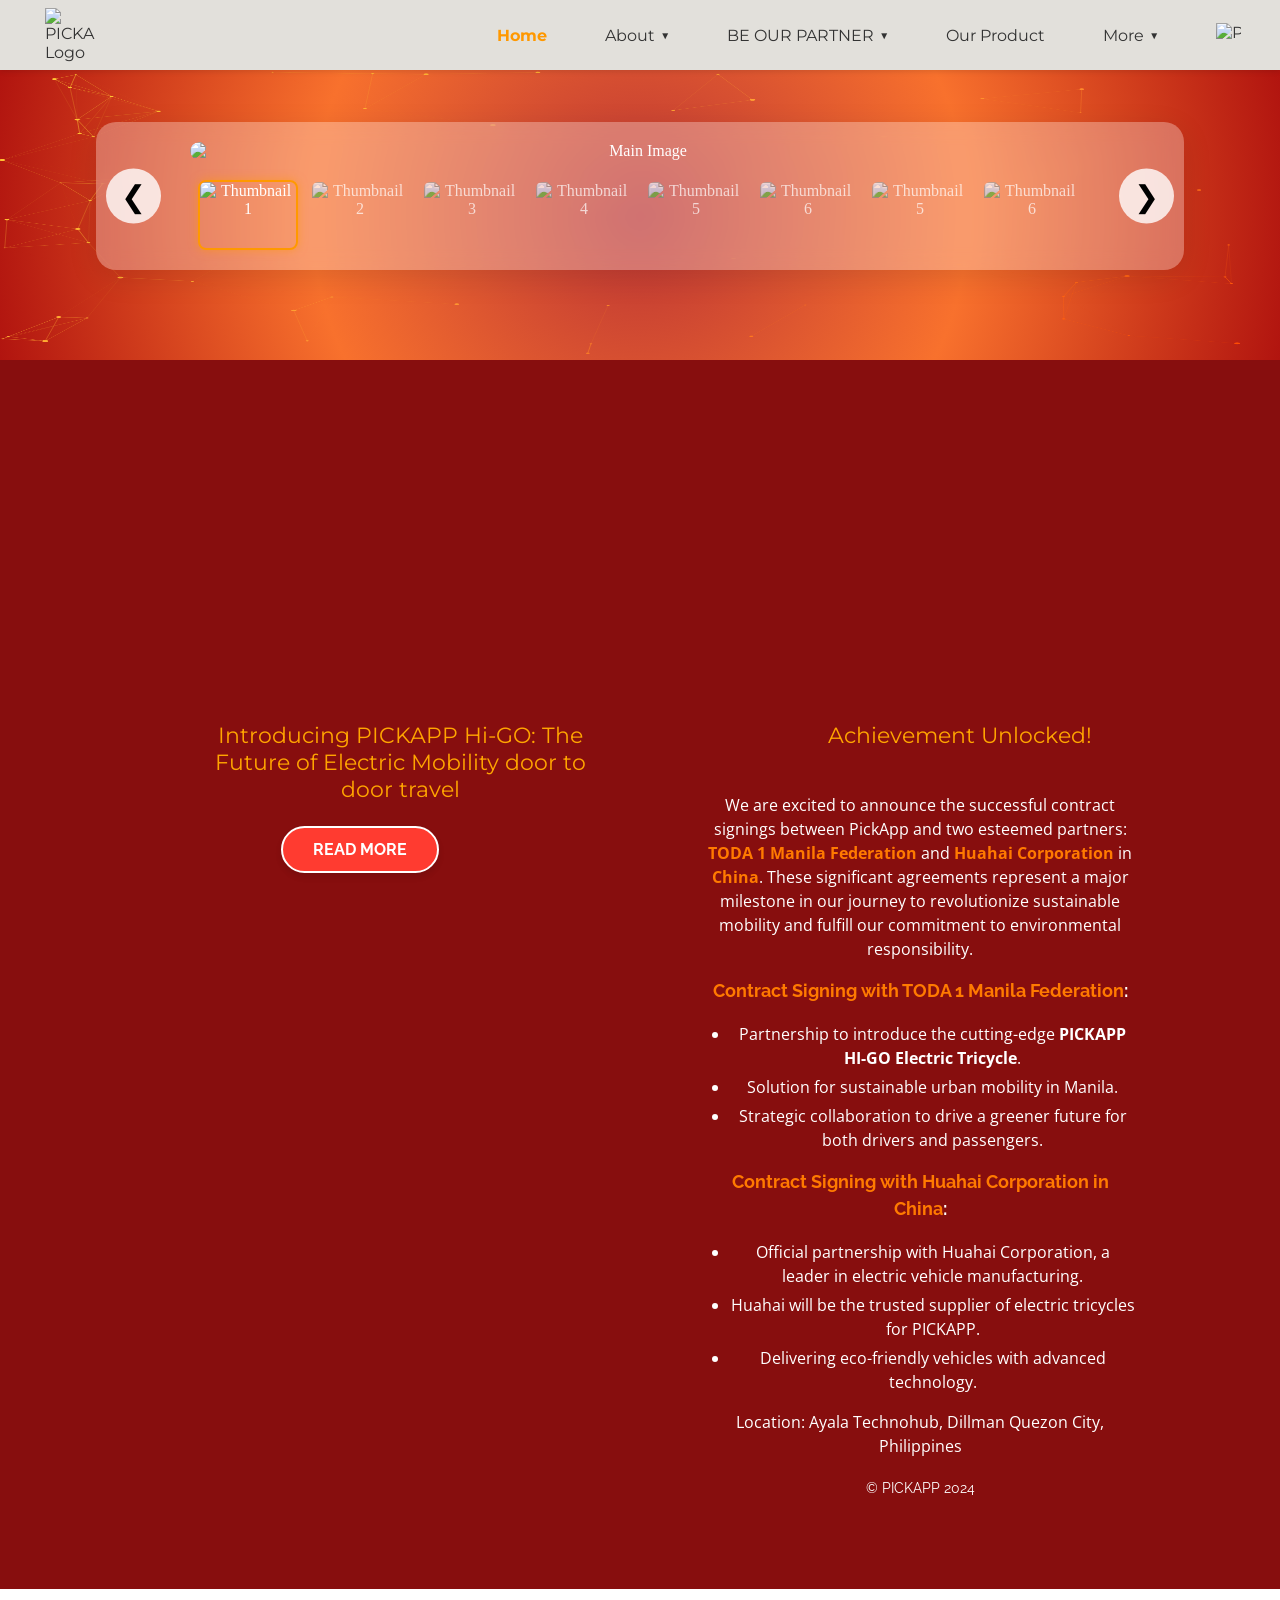
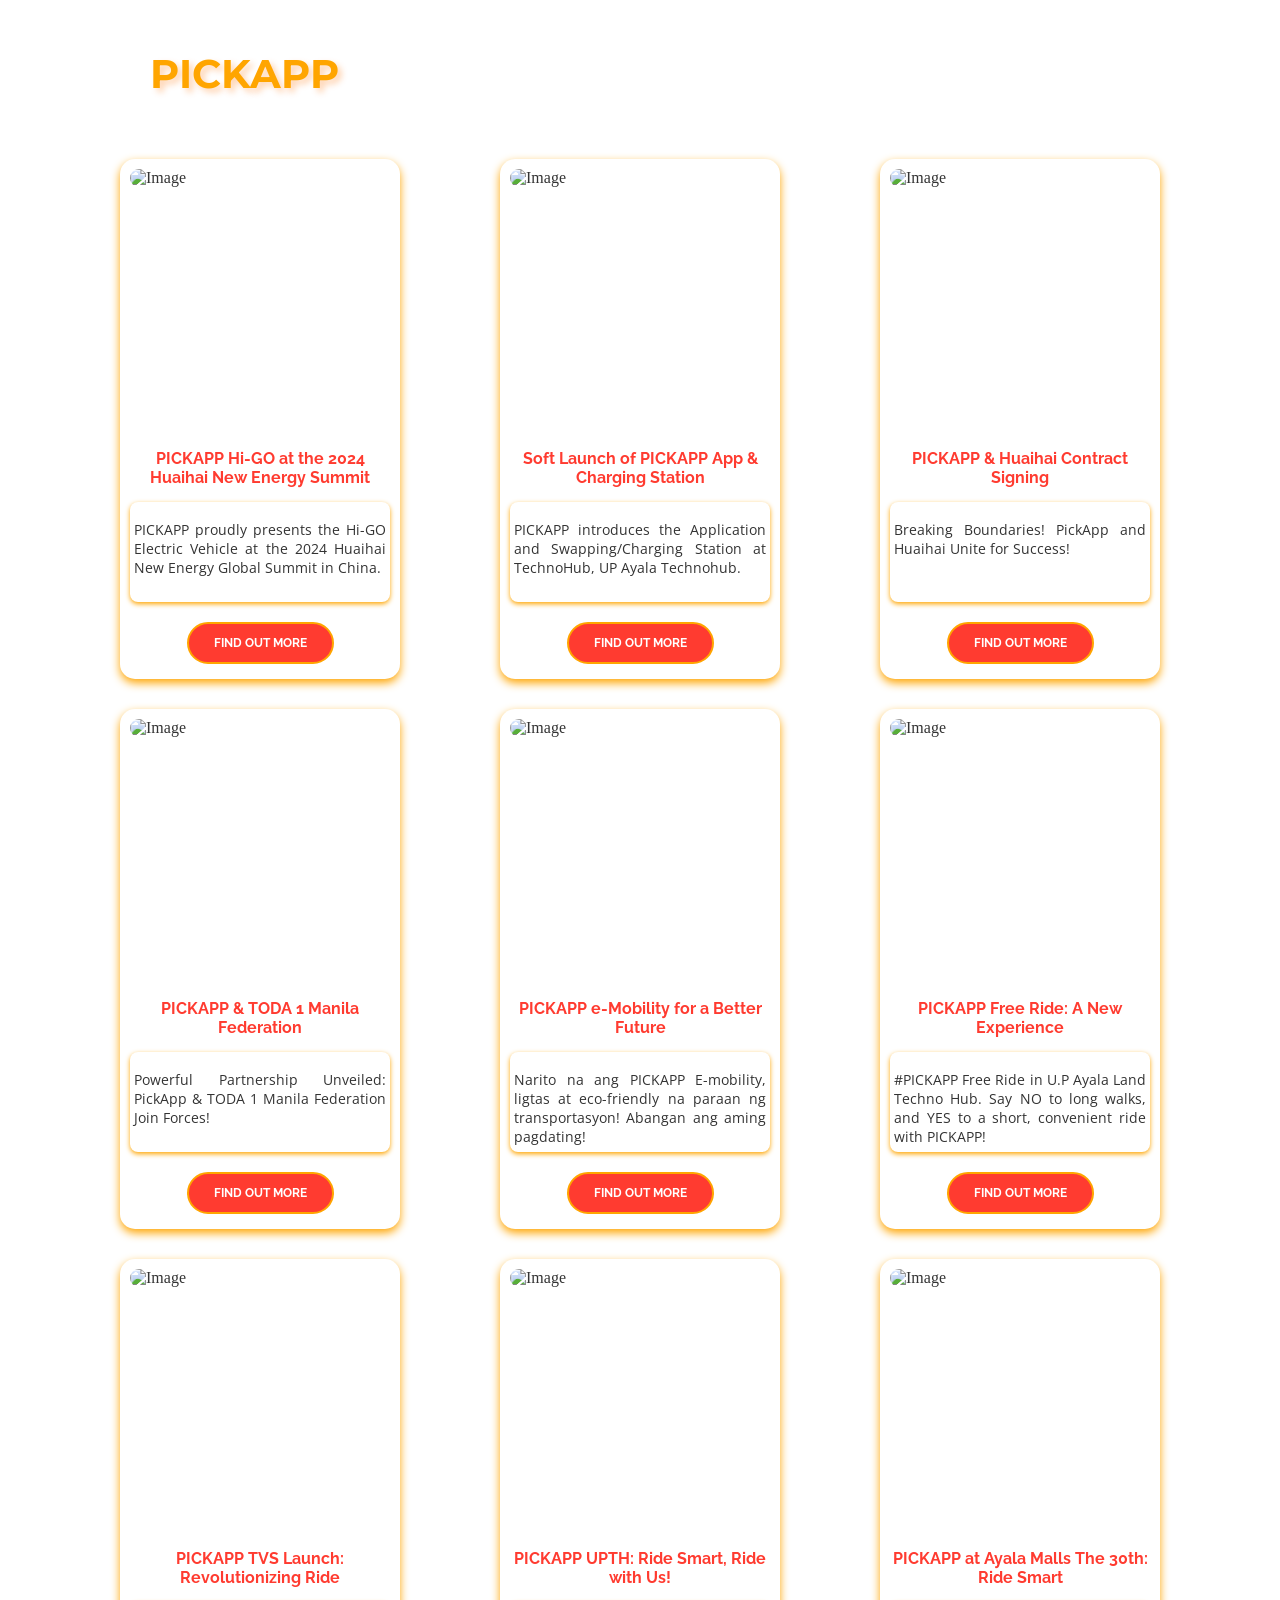
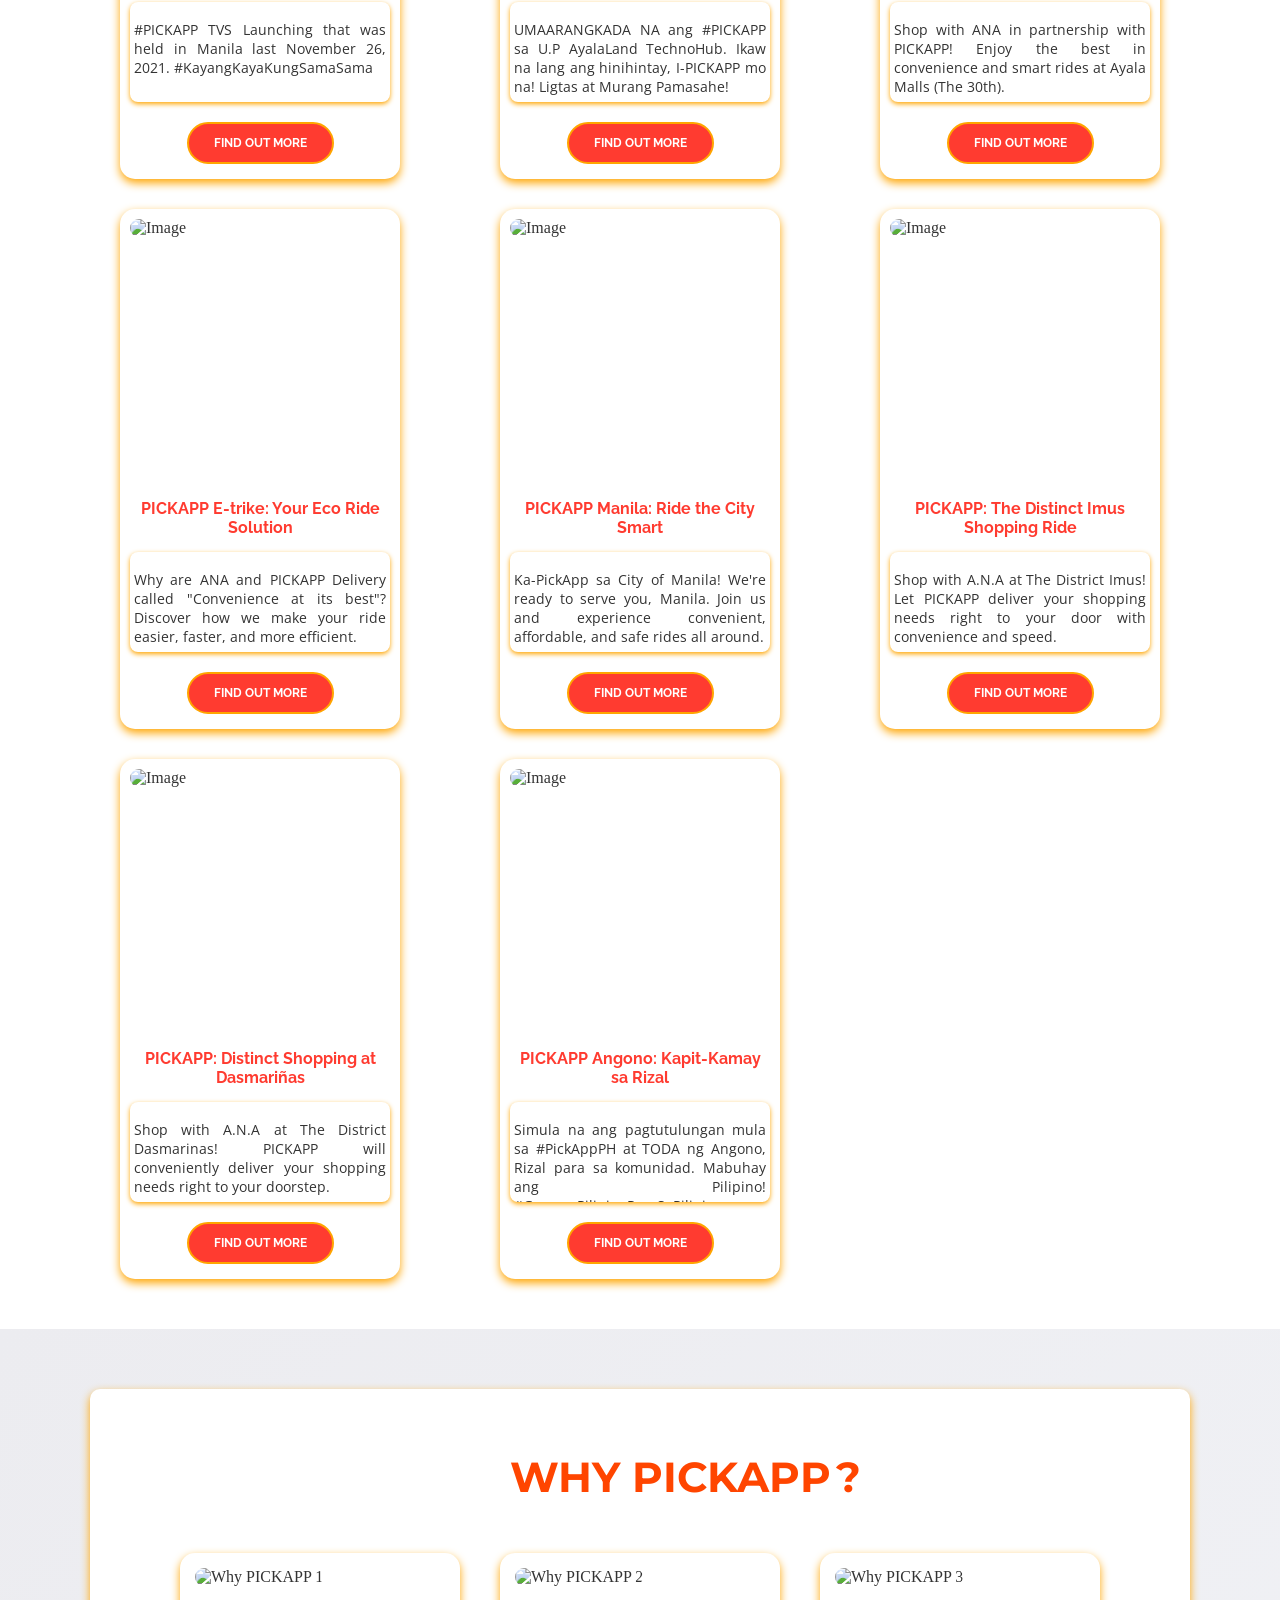
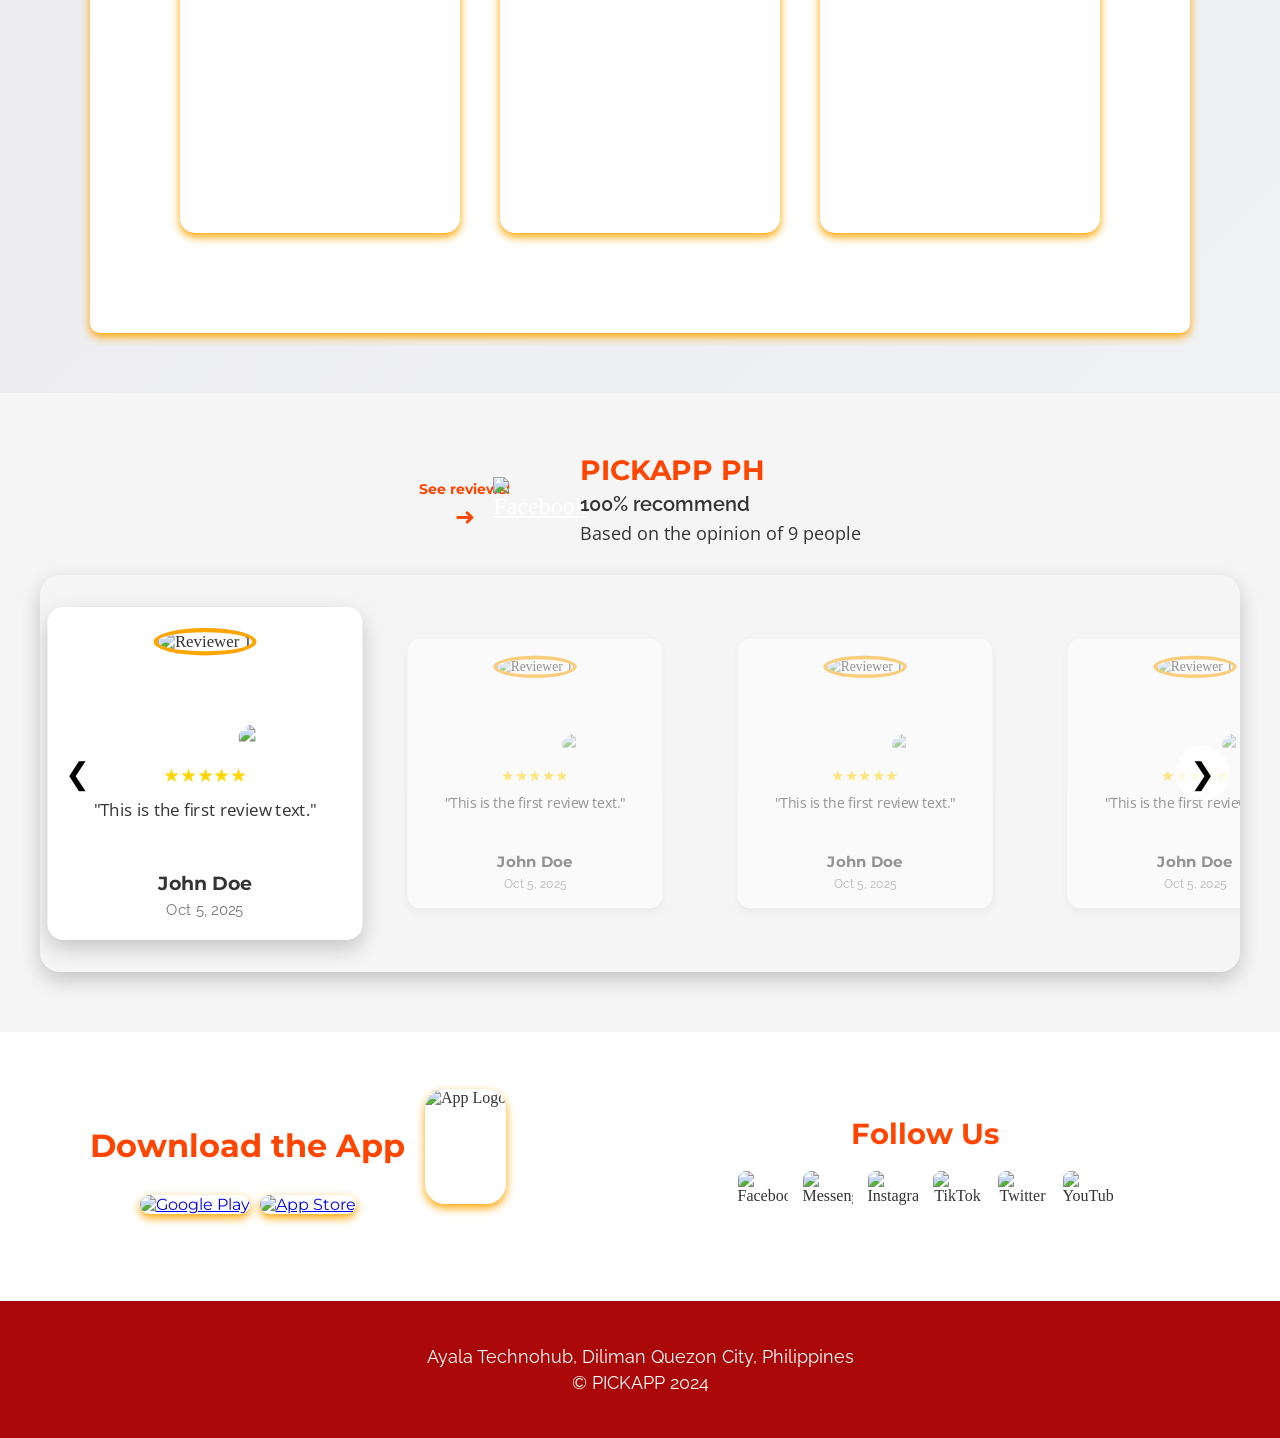
==== commit a7353936: "comment" ====
--- a/index.html
+++ b/index.html
@@ -757,7 +757,7 @@
 
 <!-- FOOTER -->
 <footer class="site-footer">
-  <p>Ayala Technohub, Dillman Quezon City, Philippines</p>
+  <p>Ayala Technohub, Diliman Quezon City, Philippines</p>
   <p>© PICKAPP 2024</p>
 </footer>
 
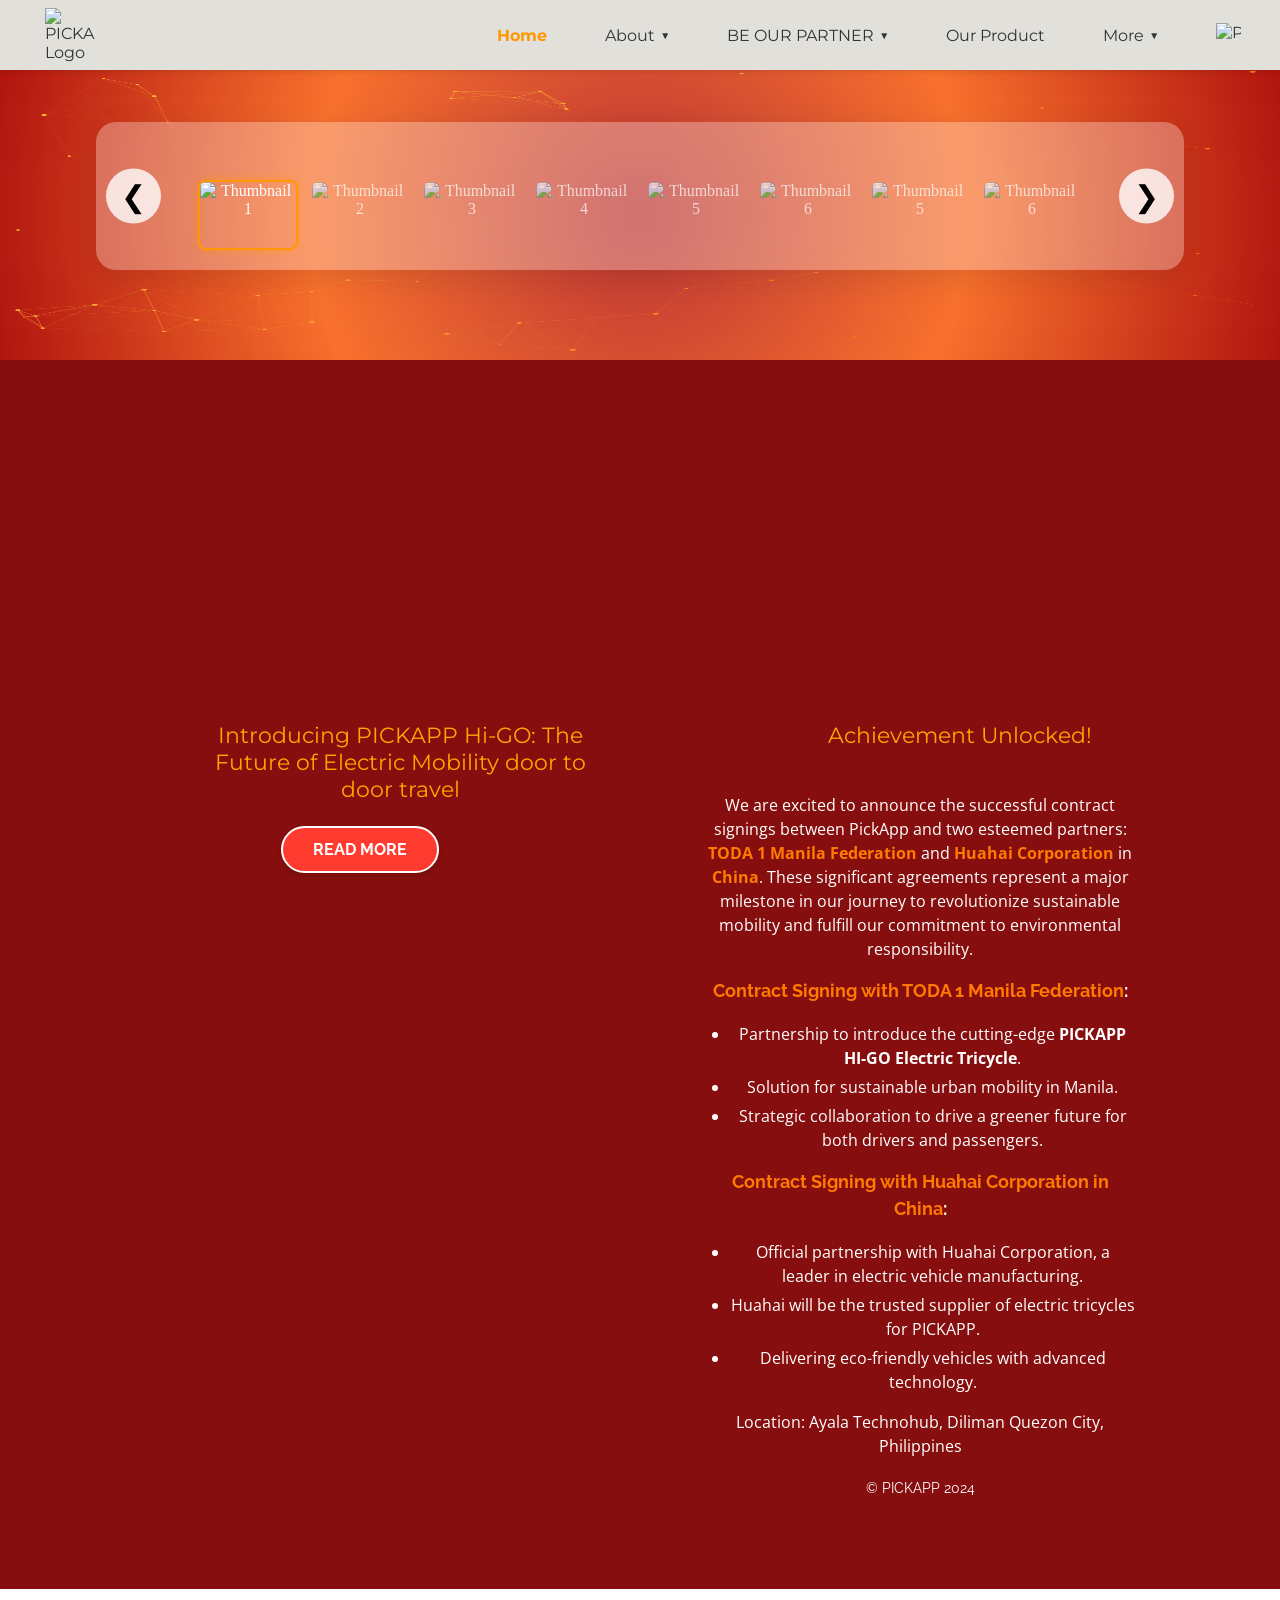
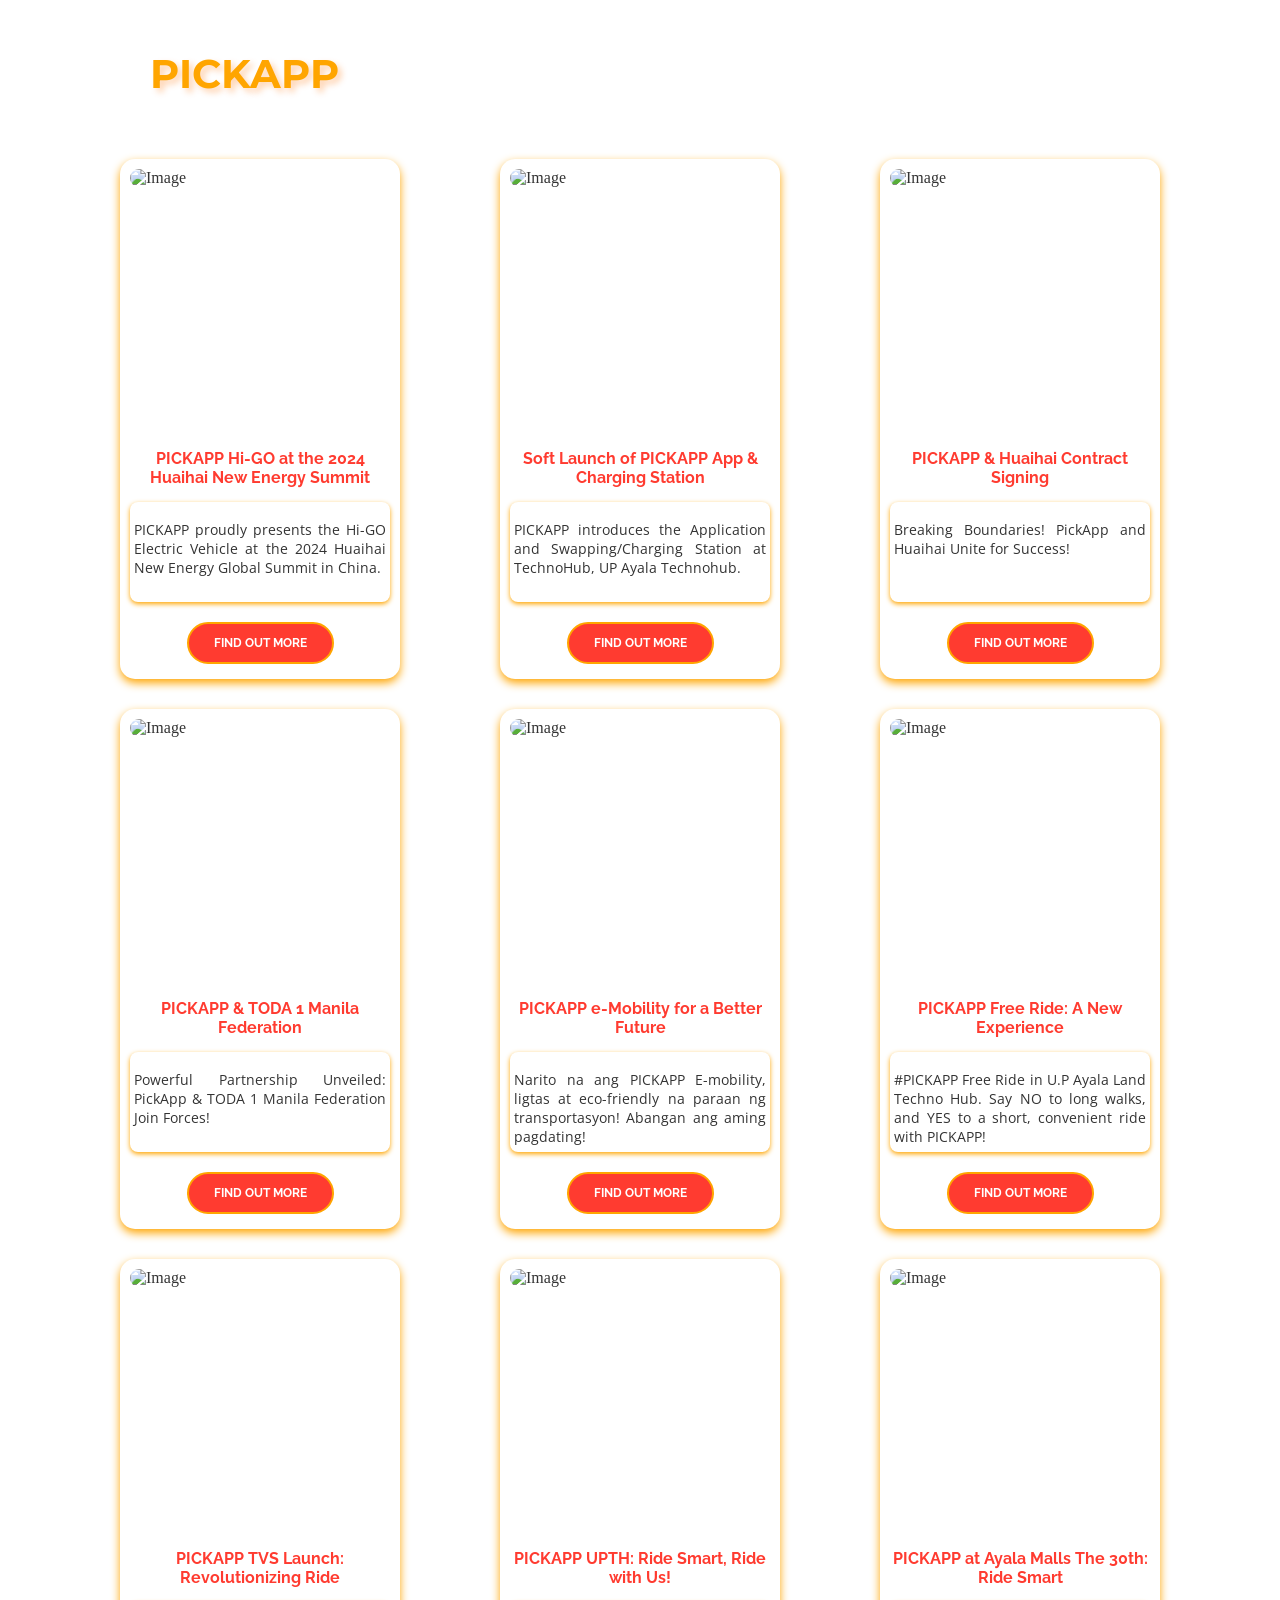
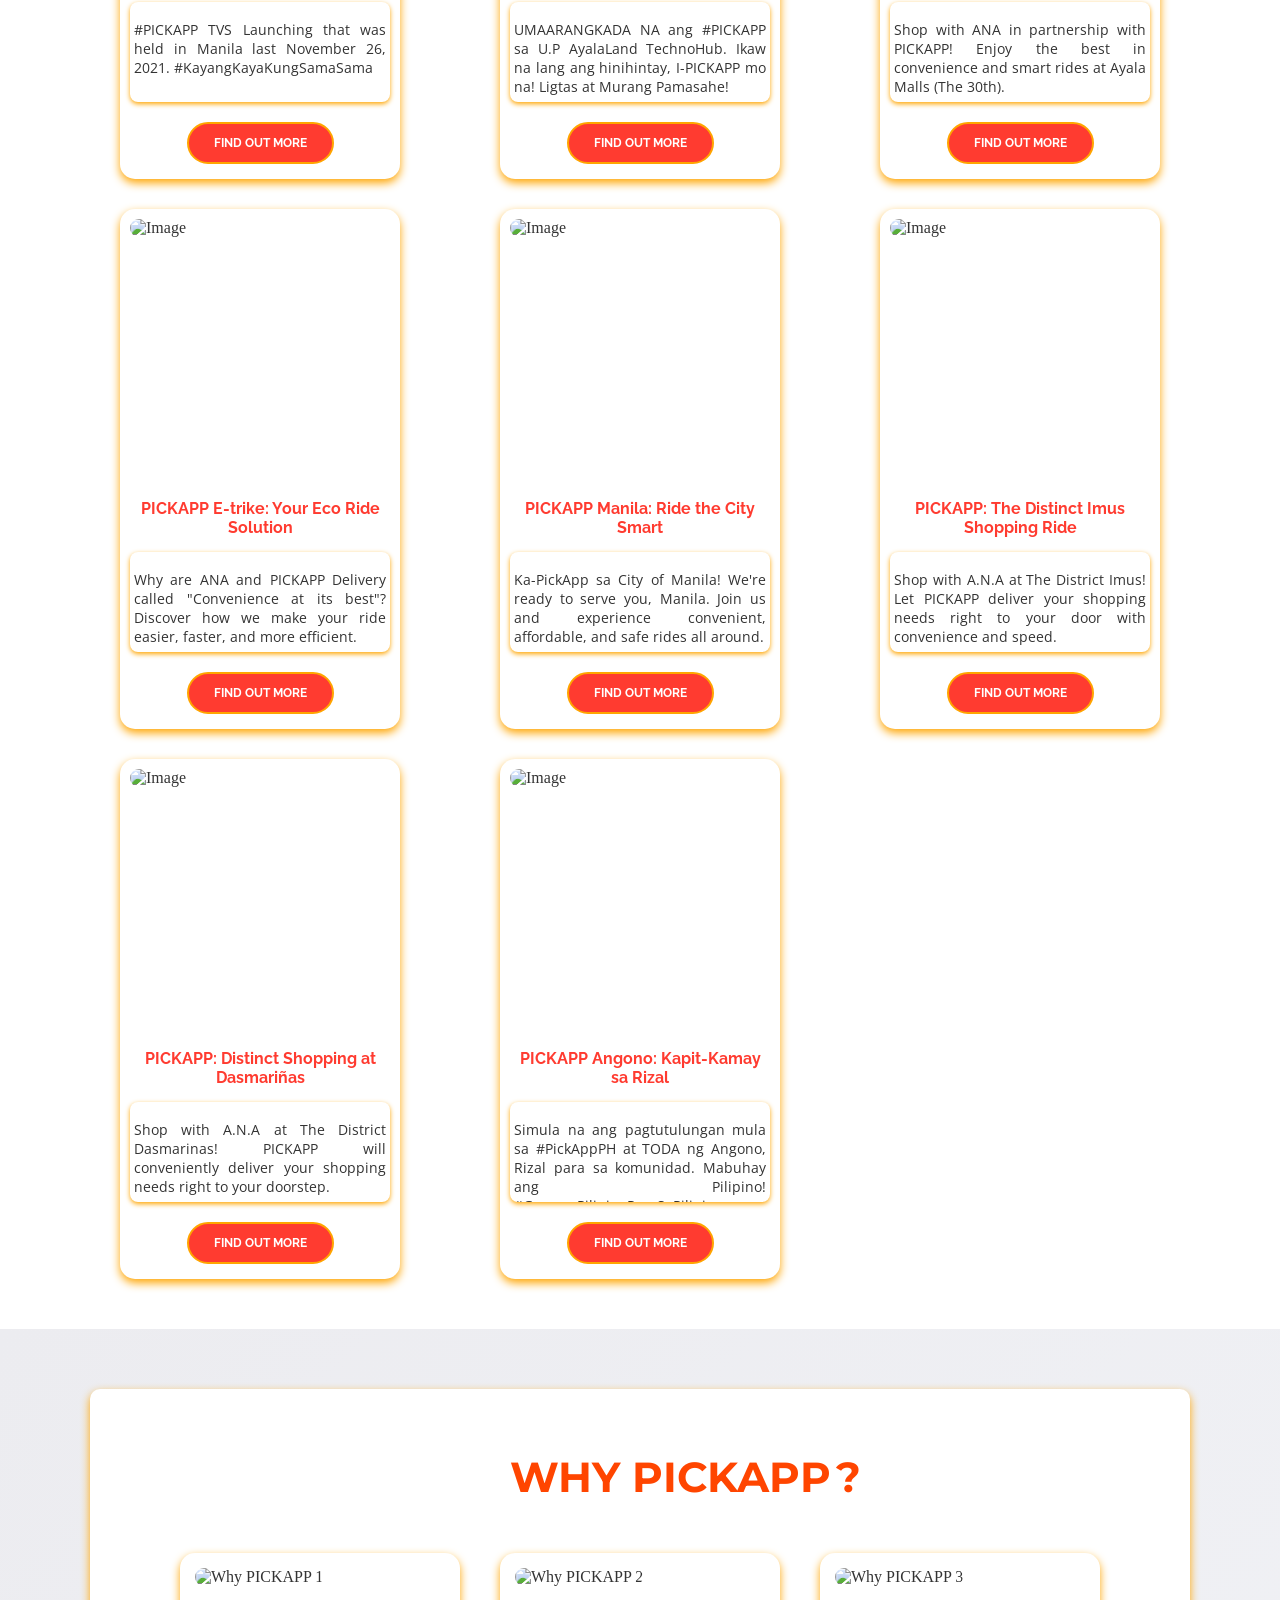
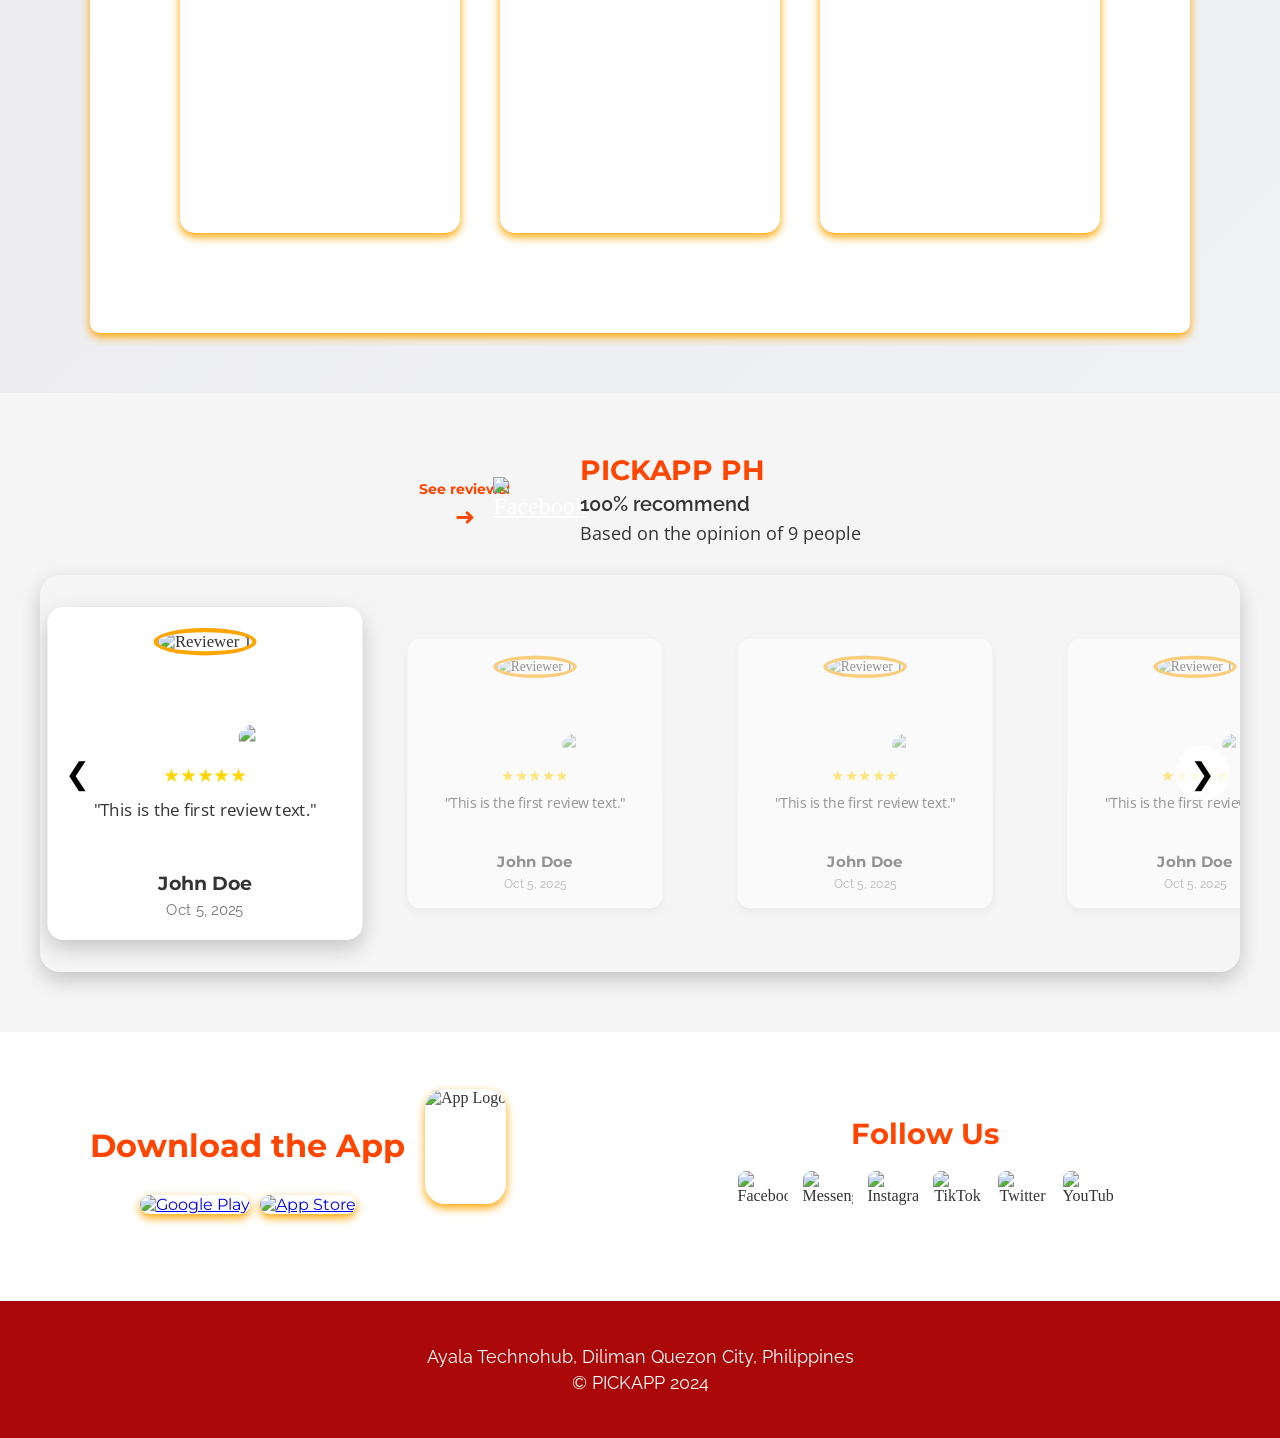
==== commit 3f08d673: "comment" ====
--- a/index.html
+++ b/index.html
@@ -192,7 +192,7 @@
           <li>Delivering eco-friendly vehicles with advanced technology.</li>
         </ul>
 
-        <p>Location: Ayala Technohub, Dillman Quezon City, Philippines</p>
+        <p>Location: Ayala Technohub, Diliman Quezon City, Philippines</p>
         <footer>© PICKAPP 2024</footer>
       </div>
     </div>
